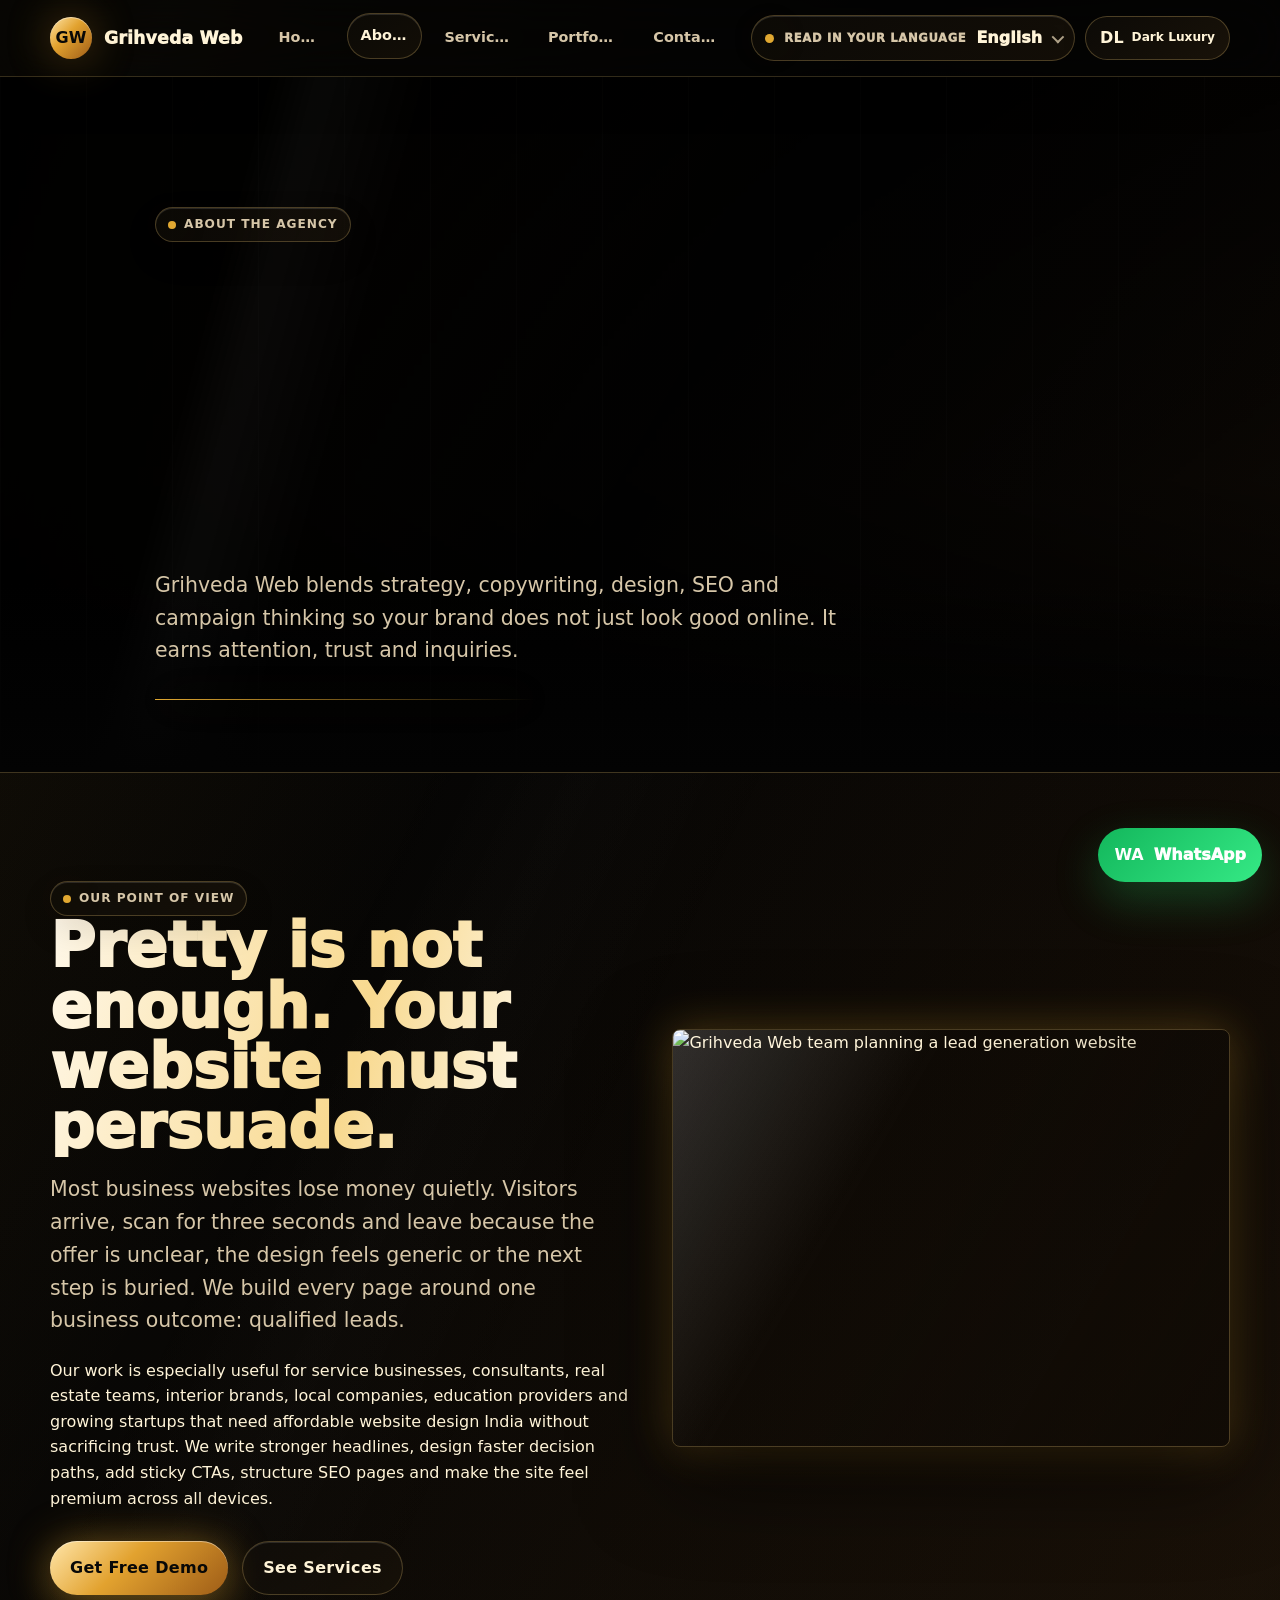
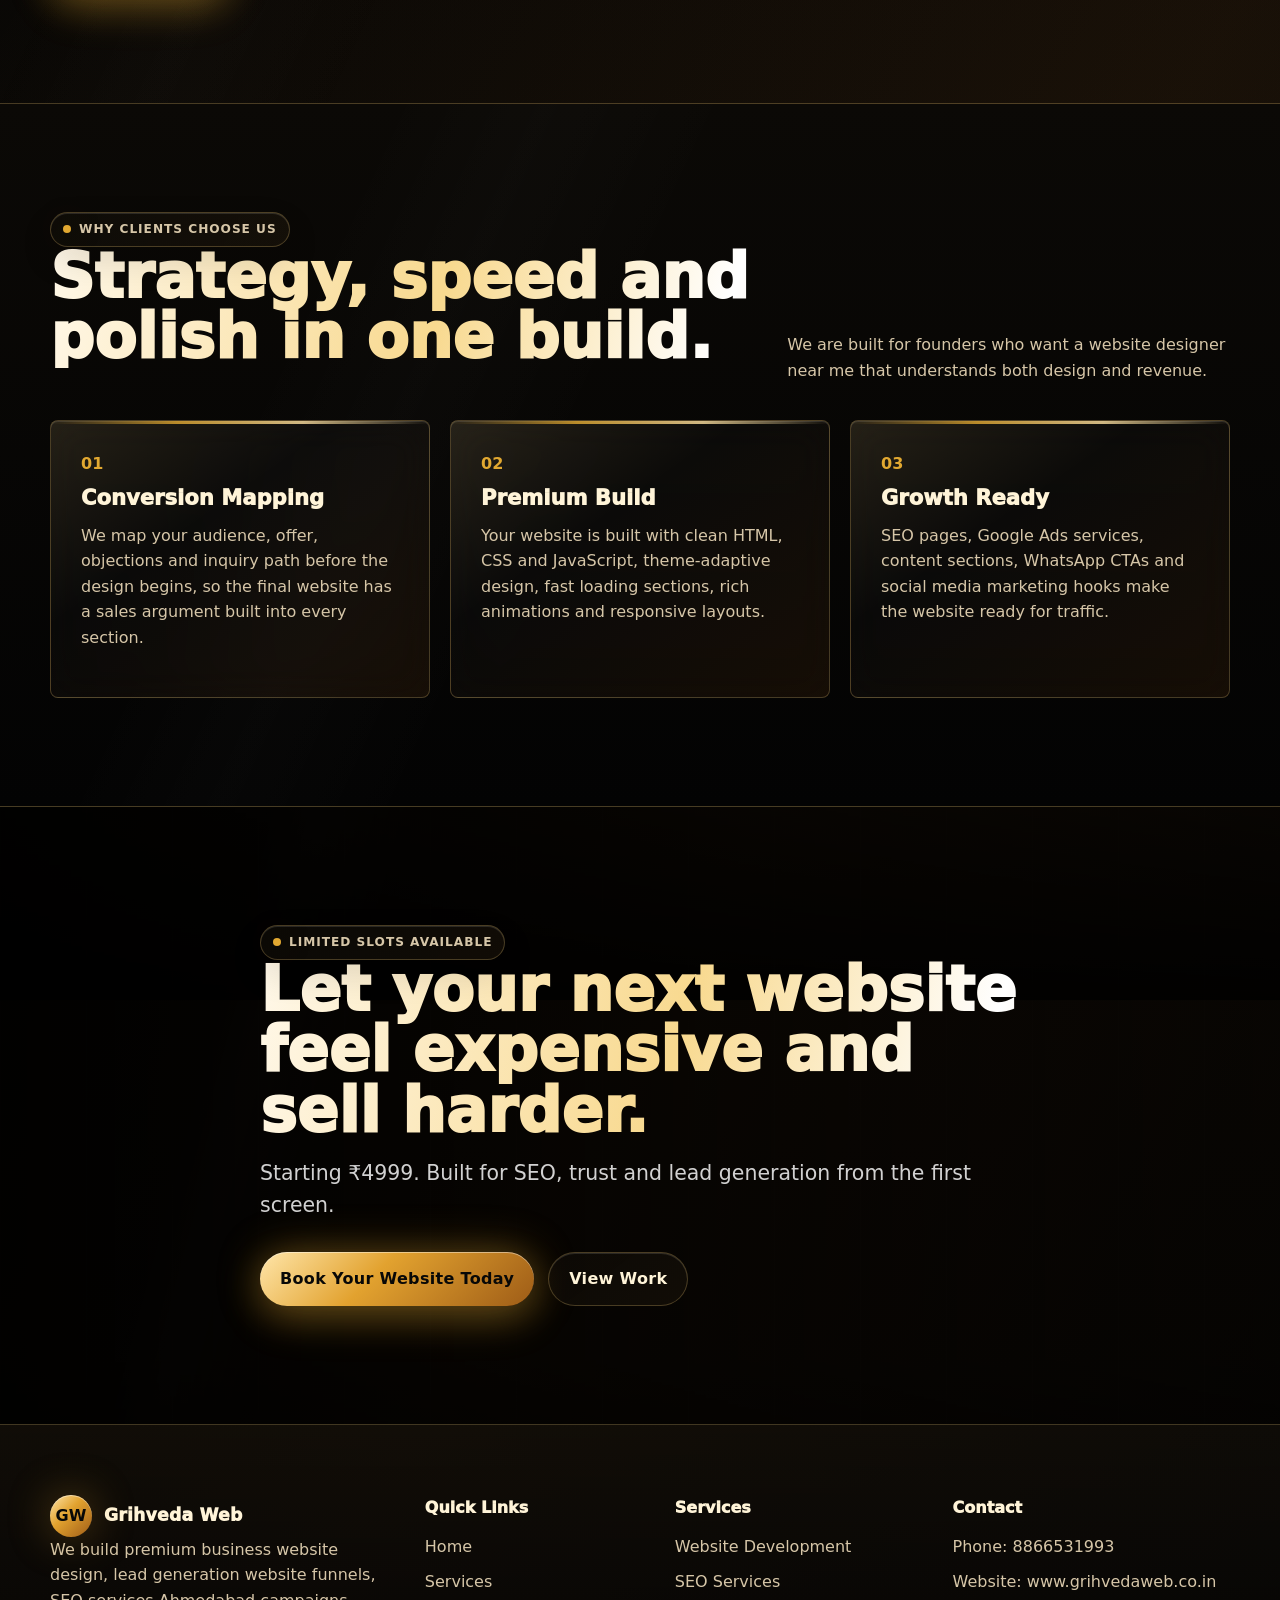
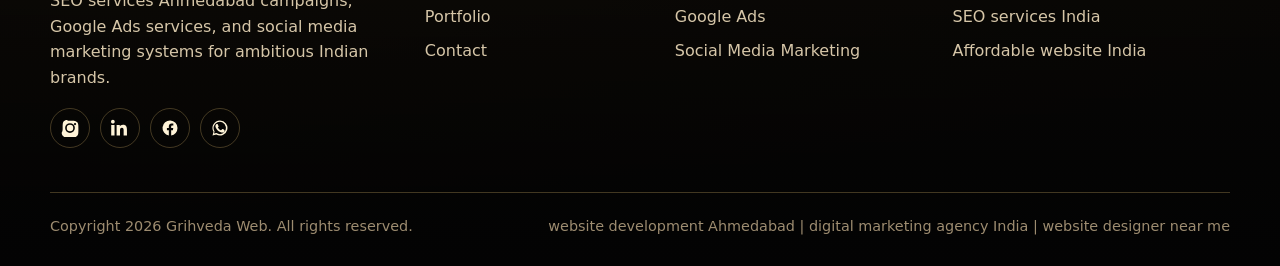
==== about.html @ a711860d "Deploy Grihveda Web static site" ====
<!doctype html>
<html lang="en" class="theme-luxury">
<head>
  <meta charset="utf-8">
  <meta name="viewport" content="width=device-width, initial-scale=1">
  <script>document.documentElement.className=localStorage.getItem("grihveda-theme")||"theme-luxury";</script>
  <title>About Grihveda Web | Digital Marketing Agency India</title>
  <meta name="description" content="Meet Grihveda Web, a premium digital marketing agency India helping brands with website development Ahmedabad, SEO, Google Ads and conversion-first design.">
  <meta name="keywords" content="website development Ahmedabad, digital marketing agency India, affordable website design India, SEO services Ahmedabad, website designer near me, business website design, lead generation website, high converting website, Google Ads services, social media marketing">
  <link rel="canonical" href="https://www.grihvedaweb.co.in/about.html">
  <link rel="stylesheet" href="style.min.css">
  <script type="application/ld+json">{"@context":"https://schema.org","@type":"AboutPage","name":"About Grihveda Web","url":"https://www.grihvedaweb.co.in/about.html","about":{"@type":"Organization","name":"Grihveda Web","telephone":"+918866531993","url":"https://www.grihvedaweb.co.in"}}</script>
</head>
<body>
  <div class="site-loader" aria-hidden="true"><div class="loader-card"><div class="loader-ring"></div><div class="loader-word">Grihveda Web</div></div></div>
  <div id="site-header"></div>
  <main>
    <section class="sub-hero" style="--hero-image:url('https://images.unsplash.com/photo-1556761175-b413da4baf72?auto=format&fit=crop&w=1800&q=74');">
      <div class="container hero-content reveal">
        <span class="eyebrow">About the Agency</span>
        <h1>We turn your website into a premium sales asset.</h1>
        <p class="lead">Grihveda Web blends strategy, copywriting, design, SEO and campaign thinking so your brand does not just look good online. It earns attention, trust and inquiries.</p>
      </div>
    </section>
    <section class="section">
      <div class="container split">
        <div class="reveal">
          <span class="eyebrow">Our Point of View</span>
          <h2>Pretty is not enough. Your website must persuade.</h2>
          <p class="lead">Most business websites lose money quietly. Visitors arrive, scan for three seconds and leave because the offer is unclear, the design feels generic or the next step is buried. We build every page around one business outcome: qualified leads.</p>
          <p>Our work is especially useful for service businesses, consultants, real estate teams, interior brands, local companies, education providers and growing startups that need affordable website design India without sacrificing trust. We write stronger headlines, design faster decision paths, add sticky CTAs, structure SEO pages and make the site feel premium across all devices.</p>
          <div class="hero-actions"><a class="btn" href="contact.html">Get Free Demo</a><a class="btn btn-outline" href="services.html">See Services</a></div>
        </div>
        <div class="media-frame reveal delay-1"><img loading="lazy" src="https://images.unsplash.com/photo-1551434678-e076c223a692?auto=format&fit=crop&w=1100&q=72" alt="Grihveda Web team planning a lead generation website"></div>
      </div>
    </section>
    <section class="section section-alt">
      <div class="container">
        <div class="section-head reveal">
          <div><span class="eyebrow">Why Clients Choose Us</span><h2>Strategy, speed and polish in one build.</h2></div>
          <p>We are built for founders who want a website designer near me that understands both design and revenue.</p>
        </div>
        <div class="grid-3">
          <article class="process-step reveal"><div class="step-number">01</div><h3>Conversion Mapping</h3><p>We map your audience, offer, objections and inquiry path before the design begins, so the final website has a sales argument built into every section.</p></article>
          <article class="process-step reveal delay-1"><div class="step-number">02</div><h3>Premium Build</h3><p>Your website is built with clean HTML, CSS and JavaScript, theme-adaptive design, fast loading sections, rich animations and responsive layouts.</p></article>
          <article class="process-step reveal delay-2"><div class="step-number">03</div><h3>Growth Ready</h3><p>SEO pages, Google Ads services, content sections, WhatsApp CTAs and social media marketing hooks make the website ready for traffic.</p></article>
        </div>
      </div>
    </section>
    <section class="cta-band parallax" style="--cta-image:url('https://images.unsplash.com/photo-1551836022-d5d88e9218df?auto=format&fit=crop&w=1800&q=74');">
      <div class="container cta-panel reveal">
        <span class="eyebrow">Limited Slots Available</span>
        <h2>Let your next website feel expensive and sell harder.</h2>
        <p class="lead">Starting &#8377;4999. Built for SEO, trust and lead generation from the first screen.</p>
        <div class="hero-actions"><a class="btn" href="contact.html">Book Your Website Today</a><a class="btn btn-outline" href="portfolio.html">View Work</a></div>
      </div>
    </section>
  </main>
  <div id="site-footer"></div>
  <script src="script.min.js" defer></script>
</body>
</html>
---- style.min.css ----
:root{--radius:8px;--radius-lg:14px;--ease:cubic-bezier(.16,1,.3,1);--max:1180px;--font:Inter,ui-sans-serif,system-ui,-apple-system,BlinkMacSystemFont,"Segoe UI",Arial,sans-serif;--font-display:Inter,ui-sans-serif,system-ui,-apple-system,BlinkMacSystemFont,"Segoe UI",Arial,sans-serif}html.theme-luxury{--bg:#030303;--bg-soft:#0b0906;--surface:rgba(17,14,9,.78);--surface-2:rgba(34,25,12,.88);--text:#fff4d8;--muted:#d6c6a8;--soft:#9d8c70;--line:rgba(244,205,119,.26);--accent:#e1a831;--accent-2:#ffe1a0;--accent-3:#b76a20;--button-text:#080807;--shadow:0 28px 90px rgba(0,0,0,.64);--glow:0 0 44px rgba(225,168,49,.34);--nav:rgba(4,4,4,.72);--hero-overlay:linear-gradient(90deg,rgba(0,0,0,.94),rgba(0,0,0,.66) 42%,rgba(0,0,0,.18)),linear-gradient(0deg,rgba(0,0,0,.74),rgba(0,0,0,0) 42%,rgba(0,0,0,.42));--page-grade:linear-gradient(120deg,rgba(225,168,49,.08),transparent 28%,rgba(183,106,32,.09) 66%,transparent);--card-grade:linear-gradient(145deg,rgba(255,225,160,.12),rgba(255,255,255,.025) 38%,rgba(183,106,32,.1));--text-gradient:linear-gradient(105deg,#fff8e9 0%,#f8d98f 28%,#ffffff 48%,#c17b25 78%,#ffe5aa 100%);--button-gradient:linear-gradient(135deg,#ffe6aa 0%,#e2a22f 42%,#9e5c17 100%)}html.theme-light{--bg:#f8fbff;--bg-soft:#eaf3ff;--surface:rgba(255,255,255,.78);--surface-2:rgba(232,243,255,.9);--text:#05182a;--muted:#3d5368;--soft:#6d7d8b;--line:rgba(11,85,174,.18);--accent:#0b66d8;--accent-2:#29b6ff;--accent-3:#073f8e;--button-text:#ffffff;--shadow:0 28px 80px rgba(12,67,132,.18);--glow:0 0 42px rgba(41,182,255,.26);--nav:rgba(248,251,255,.76);--hero-overlay:linear-gradient(90deg,rgba(248,251,255,.96),rgba(248,251,255,.78) 44%,rgba(248,251,255,.18)),linear-gradient(0deg,rgba(248,251,255,.8),rgba(248,251,255,0) 45%);--page-grade:linear-gradient(120deg,rgba(11,102,216,.08),transparent 34%,rgba(41,182,255,.1) 68%,transparent);--card-grade:linear-gradient(145deg,rgba(41,182,255,.13),rgba(255,255,255,.55) 42%,rgba(11,102,216,.09));--text-gradient:linear-gradient(105deg,#06192b 0%,#0b66d8 28%,#0b253e 50%,#17a7ec 75%,#06192b 100%);--button-gradient:linear-gradient(135deg,#0b66d8 0%,#1fb7ff 48%,#073f8e 100%)}html.theme-minimal{--bg:#f0f2ef;--bg-soft:#e4e8e4;--surface:rgba(255,255,255,.76);--surface-2:rgba(232,237,232,.92);--text:#111513;--muted:#46544d;--soft:#6b7470;--line:rgba(26,51,40,.16);--accent:#1e7a57;--accent-2:#55d59a;--accent-3:#1b3036;--button-text:#ffffff;--shadow:0 28px 76px rgba(28,45,37,.16);--glow:0 0 40px rgba(85,213,154,.24);--nav:rgba(240,242,239,.78);--hero-overlay:linear-gradient(90deg,rgba(240,242,239,.98),rgba(240,242,239,.78) 44%,rgba(240,242,239,.2)),linear-gradient(0deg,rgba(240,242,239,.78),rgba(240,242,239,0) 45%);--page-grade:linear-gradient(120deg,rgba(30,122,87,.08),transparent 32%,rgba(27,48,54,.08) 66%,transparent);--card-grade:linear-gradient(145deg,rgba(85,213,154,.12),rgba(255,255,255,.5) 42%,rgba(27,48,54,.07));--text-gradient:linear-gradient(105deg,#101513 0%,#1e7a57 28%,#0e1714 50%,#55d59a 76%,#101513 100%);--button-gradient:linear-gradient(135deg,#1b3036 0%,#1e7a57 48%,#55d59a 100%)}*{box-sizing:border-box}html{scroll-behavior:smooth}body{margin:0;background:var(--page-grade),linear-gradient(180deg,var(--bg),var(--bg-soft) 58%,var(--bg));color:var(--text);font-family:var(--font);line-height:1.6;-webkit-font-smoothing:antialiased;text-rendering:optimizeLegibility;transition:background .35s var(--ease),color .35s var(--ease),opacity .28s var(--ease);overflow-x:hidden}body:before{content:"";position:fixed;inset:0;z-index:-2;pointer-events:none;background:linear-gradient(90deg,transparent,rgba(255,255,255,.035) 48%,transparent 52%),repeating-linear-gradient(0deg,rgba(255,255,255,.025) 0 1px,transparent 1px 4px);opacity:.2;mix-blend-mode:soft-light}body:after{content:"";position:fixed;inset:0;z-index:-1;pointer-events:none;background:linear-gradient(115deg,transparent 0 18%,rgba(255,255,255,.08) 22%,transparent 31% 100%);opacity:.32;transform:translateX(-16%);animation:pageSweep 9s ease-in-out infinite alternate}@keyframes pageSweep{from{transform:translateX(-18%) skewX(-4deg)}to{transform:translateX(18%) skewX(-4deg)}}body.leaving{opacity:0}body.locked{overflow:hidden}a{color:inherit;text-decoration:none}img{display:block;max-width:100%}button,input,textarea,select{font:inherit}::selection{background:var(--accent);color:var(--button-text)}.container{width:min(100% - 32px,var(--max));margin-inline:auto}.notranslate{translate:no}#google_translate_element{position:fixed;left:-9999px;top:auto;width:1px;height:1px;overflow:hidden;opacity:0;pointer-events:none}body>.skiptranslate,.goog-te-banner-frame,iframe.goog-te-banner-frame,iframe.skiptranslate,#goog-gt-tt,.goog-te-balloon-frame,.VIpgJd-ZVi9od-ORHb-OEVmcd,.VIpgJd-ZVi9od-xl07Ob-OEVmcd,.VIpgJd-ZVi9od-aZ2wEe-wOHMyf{display:none!important;visibility:hidden!important;height:0!important;opacity:0!important}html,body{top:0!important}.goog-text-highlight,.VIpgJd-yAWNEb-VIpgJd-fmcmS-sn54Q{background:transparent!important;border:0!important;box-shadow:none!important;outline:0!important}.site-loader{position:fixed;inset:0;z-index:9999;display:grid;place-items:center;background:linear-gradient(140deg,var(--bg),var(--bg-soft),var(--bg));transition:opacity .45s var(--ease),visibility .45s var(--ease)}body.is-loaded .site-loader{opacity:0;visibility:hidden;pointer-events:none}.loader-card{display:grid;gap:16px;place-items:center;color:var(--text)}.loader-ring{width:82px;height:82px;border:1px solid var(--line);border-top:2px solid var(--accent);border-right:2px solid var(--accent-2);border-radius:50%;animation:spin 1s linear infinite,pulseGlow 1.8s ease-in-out infinite alternate;box-shadow:var(--glow)}.loader-word{font-weight:950;letter-spacing:.18em;text-transform:uppercase;font-size:.78rem;color:var(--muted)}@keyframes spin{to{transform:rotate(360deg)}}@keyframes pulseGlow{from{box-shadow:0 0 16px rgba(255,255,255,.08),var(--glow)}to{box-shadow:0 0 48px rgba(255,255,255,.16),var(--glow)}}.scroll-progress{position:fixed;left:0;top:0;z-index:300;width:100%;height:3px;transform:scaleX(0);transform-origin:left;background:linear-gradient(90deg,var(--accent-3),var(--accent),var(--accent-2));box-shadow:var(--glow)}.ambient-cursor{position:fixed;left:0;top:0;z-index:0;width:520px;height:280px;pointer-events:none;transform:translate3d(-50%,-50%,0);background:linear-gradient(105deg,transparent 0 18%,rgba(255,255,255,.14) 42%,transparent 72% 100%);opacity:.24;mix-blend-mode:soft-light;transition:opacity .3s var(--ease)}.site-header{position:sticky;top:0;z-index:90;background:var(--nav);border-bottom:1px solid color-mix(in srgb,var(--line) 74%,transparent);backdrop-filter:blur(24px) saturate(1.25);box-shadow:0 16px 44px rgba(0,0,0,.16)}.nav-wrap{height:76px;display:flex;align-items:center;justify-content:space-between;gap:22px}.brand{display:flex;align-items:center;gap:12px;min-width:max-content}.brand-mark{position:relative;overflow:hidden;display:grid;place-items:center;width:42px;height:42px;border-radius:50%;background:var(--button-gradient);color:var(--button-text);font-weight:900;box-shadow:var(--glow),inset 0 1px 0 rgba(255,255,255,.45);animation:markBreath 3.6s ease-in-out infinite}.brand-mark:after{content:"";position:absolute;inset:-20%;background:linear-gradient(115deg,transparent 0 38%,rgba(255,255,255,.45) 50%,transparent 62% 100%);transform:translateX(-100%);animation:brandSheen 4.8s var(--ease) infinite}@keyframes markBreath{0%,100%{filter:saturate(1)}50%{filter:saturate(1.24) brightness(1.06)}}@keyframes brandSheen{0%,58%{transform:translateX(-100%)}78%,100%{transform:translateX(100%)}}.brand-text{display:grid;line-height:1.1;font-weight:950;letter-spacing:.01em;font-size:1.08rem;white-space:nowrap}.brand-text small{font-size:.68rem;color:var(--muted);font-weight:700;margin-top:4px}.nav-links{display:flex;align-items:center;gap:8px;min-width:0}.nav-links a,.mobile-nav a{position:relative;padding:10px 13px;border:1px solid transparent;border-radius:999px;color:var(--muted);font-size:.9rem;font-weight:900;white-space:nowrap;max-width:150px;overflow:hidden;text-overflow:ellipsis;transition:color .25s var(--ease),background .25s var(--ease),border-color .25s var(--ease),transform .25s var(--ease)}.nav-links a:after,.mobile-nav a:after{content:"";position:absolute;left:12px;right:12px;bottom:6px;height:2px;transform:scaleX(0);transform-origin:left;background:linear-gradient(90deg,var(--accent),var(--accent-2));transition:transform .25s var(--ease)}.nav-links a:hover,.nav-links a.active,.mobile-nav a:hover,.mobile-nav a.active{color:var(--text)}.nav-links a:hover,.nav-links a.active{background:linear-gradient(145deg,color-mix(in srgb,var(--surface) 82%,transparent),color-mix(in srgb,var(--surface-2) 58%,transparent));border-color:var(--line);transform:translateY(-2px);box-shadow:inset 0 1px 0 rgba(255,255,255,.12)}.nav-links a:after{display:none}.nav-links a:hover:after,.nav-links a.active:after,.mobile-nav a:hover:after,.mobile-nav a.active:after{transform:scaleX(1)}.nav-actions{display:flex;align-items:center;gap:10px}.language-control{min-height:44px;display:inline-block;padding:0;border:1px solid var(--line);border-radius:999px;background:linear-gradient(145deg,color-mix(in srgb,var(--surface) 88%,transparent),color-mix(in srgb,var(--surface-2) 62%,transparent));color:var(--muted);box-shadow:inset 0 1px 0 rgba(255,255,255,.12);backdrop-filter:blur(16px);position:relative;transition:border-color .25s var(--ease),box-shadow .25s var(--ease),transform .25s var(--ease)}.language-trigger{width:100%;min-height:44px;display:flex;align-items:center;gap:10px;padding:7px 13px;border:0;color:inherit;background:transparent;cursor:pointer}.language-trigger:before{content:"";width:9px;height:9px;border-radius:50%;background:var(--accent);box-shadow:var(--glow);flex:0 0 9px}.language-trigger span{font-size:.72rem;font-weight:950;letter-spacing:.06em;text-transform:uppercase;white-space:nowrap}.language-trigger b{color:var(--text);font-weight:950;white-space:nowrap}.language-trigger:after{content:"";width:7px;height:7px;border-right:2px solid currentColor;border-bottom:2px solid currentColor;transform:rotate(45deg) translateY(-2px);opacity:.8}.language-menu{position:absolute;right:0;top:calc(100%+10px);z-index:260;width:245px;max-height:min(420px,72vh);overflow:auto;padding:8px;border:1px solid var(--line);border-radius:var(--radius);background:linear-gradient(145deg,#090806,#1d1509);color:#fff4d8;box-shadow:0 30px 80px rgba(0,0,0,.5),var(--glow);opacity:0;visibility:hidden;transform:translateY(10px) scale(.96);transform-origin:top right;transition:opacity .22s var(--ease),visibility .22s var(--ease),transform .22s var(--ease)}.language-control.open .language-menu{opacity:1;visibility:visible;transform:translateY(0) scale(1)}.language-menu button{width:100%;display:flex;align-items:center;justify-content:space-between;gap:12px;min-height:44px;padding:9px 11px;border:0;border-radius:7px;color:#fff4d8;background:transparent;cursor:pointer;text-align:left;transition:background .2s var(--ease),color .2s var(--ease),transform .2s var(--ease)}.language-menu button span{font-weight:950;font-size:1rem;color:#fff4d8}.language-menu button small{color:#d6b36e;font-weight:800;font-size:.75rem}.language-menu button:hover,.language-menu button.active{background:linear-gradient(135deg,#e1a831,#9e5c17);color:#090806;transform:translateX(2px)}.language-menu button:hover span,.language-menu button.active span,.language-menu button:hover small,.language-menu button.active small{color:#090806}.language-control:hover{transform:translateY(-2px);border-color:var(--accent);box-shadow:var(--glow)}.mobile-language{margin-top:10px;justify-content:space-between}.theme-toggle,.menu-toggle,.filter-btn,.btn{position:relative;overflow:hidden;border:0;cursor:pointer;user-select:none;transform:translateZ(0)}.site-header,.hero-content,.cinema-marquee,.portfolio-overlay,.gallery-copy,.btn,.language-control,.theme-toggle{-webkit-user-select:none;user-select:none}.theme-toggle,.menu-toggle{min-width:44px;height:44px;display:inline-grid;place-items:center;border-radius:999px;color:var(--text);background:linear-gradient(145deg,color-mix(in srgb,var(--surface) 92%,transparent),color-mix(in srgb,var(--surface-2) 82%,transparent));border:1px solid var(--line);transition:transform .25s var(--ease),box-shadow .25s var(--ease),background .25s var(--ease)}.theme-toggle{padding:0 14px;grid-template-columns:auto auto;gap:8px}.theme-toggle span{font-size:.76rem;font-weight:900;white-space:nowrap}.theme-toggle:hover,.menu-toggle:hover{transform:translateY(-2px);box-shadow:var(--glow)}.menu-toggle{display:none}.menu-toggle i,.menu-toggle i:before,.menu-toggle i:after{display:block;width:18px;height:2px;background:currentColor;border-radius:99px;content:""}.menu-toggle i:before{transform:translateY(-6px)}.menu-toggle i:after{transform:translateY(4px)}.mobile-nav{display:none;border-top:1px solid var(--line);background:var(--surface);padding:10px 16px 18px}.mobile-nav.open{display:grid}.btn{display:inline-flex;align-items:center;justify-content:center;gap:9px;min-height:48px;padding:13px 20px;border-radius:999px;background:var(--button-gradient);color:var(--button-text);font-weight:900;letter-spacing:.02em;box-shadow:0 14px 42px color-mix(in srgb,var(--accent) 24%,transparent),inset 0 1px 0 rgba(255,255,255,.44),var(--glow);transition:transform .28s var(--ease),box-shadow .28s var(--ease),filter .28s var(--ease)}.btn:before{content:"";position:absolute;inset:-2px;background:linear-gradient(110deg,transparent 0 30%,rgba(255,255,255,.45) 45%,transparent 58% 100%);transform:translateX(-120%);transition:transform .75s var(--ease)}.btn:hover:before{transform:translateX(120%)}.btn:hover{transform:translateY(-5px) scale(1.025);filter:saturate(1.14);box-shadow:0 24px 70px rgba(0,0,0,.25),var(--glow)}.btn-outline{background:linear-gradient(145deg,color-mix(in srgb,var(--surface) 72%,transparent),color-mix(in srgb,var(--surface-2) 48%,transparent));color:var(--text);border:1px solid var(--line);box-shadow:inset 0 1px 0 rgba(255,255,255,.12)}.btn-small{min-height:42px;padding:10px 16px;font-size:.9rem}.ripple{position:absolute;width:12px;height:12px;border-radius:50%;background:rgba(255,255,255,.5);transform:translate(-50%,-50%) scale(1);animation:ripple .62s ease-out forwards;pointer-events:none}@keyframes ripple{to{transform:translate(-50%,-50%) scale(24);opacity:0}}.hero{position:relative;min-height:92vh;display:flex;align-items:center;overflow:hidden;isolation:isolate;padding:118px 0 90px;background-image:var(--hero-overlay),var(--hero-image);background-position:center;background-size:cover;border-bottom:1px solid var(--line)}.sub-hero{position:relative;min-height:58vh;display:flex;align-items:end;padding:130px 0 72px;background-image:var(--hero-overlay),var(--hero-image);background-position:center;background-size:cover;border-bottom:1px solid var(--line);overflow:hidden;isolation:isolate}.hero:before,.sub-hero:before,.cta-band:before{content:"";position:absolute;inset:0;z-index:-1;pointer-events:none;background:linear-gradient(105deg,transparent 0 18%,rgba(255,255,255,.13) 22%,transparent 30% 100%),repeating-linear-gradient(90deg,rgba(255,255,255,.05) 0 1px,transparent 1px 86px);opacity:.24;animation:cinemaDrift 14s linear infinite}.hero:after,.sub-hero:after{content:"";position:absolute;left:0;right:0;bottom:-1px;height:190px;pointer-events:none;background:linear-gradient(0deg,var(--bg),transparent)}@keyframes cinemaDrift{from{transform:translateX(-8%)}to{transform:translateX(8%)}}.hero-content{max-width:970px;position:relative;z-index:2}.hero-content:after{content:"";display:block;width:min(380px,50vw);height:1px;margin-top:32px;background:linear-gradient(90deg,var(--accent),transparent);box-shadow:var(--glow)}.eyebrow{display:inline-flex;align-items:center;gap:8px;padding:7px 12px;border:1px solid var(--line);border-radius:999px;background:linear-gradient(120deg,color-mix(in srgb,var(--surface) 82%,transparent),color-mix(in srgb,var(--surface-2) 52%,transparent));color:var(--muted);font-weight:900;font-size:.76rem;text-transform:uppercase;letter-spacing:.08em;backdrop-filter:blur(16px);box-shadow:inset 0 1px 0 rgba(255,255,255,.12),0 14px 34px rgba(0,0,0,.12)}.eyebrow:before{content:"";width:8px;height:8px;border-radius:50%;background:var(--accent);box-shadow:var(--glow)}h1,h2,h3,p{margin-top:0}h1{margin:20px 0 18px;max-width:1080px;font-family:var(--font-display);font-size:clamp(3.2rem,8.2vw,7.7rem);line-height:.88;letter-spacing:0;font-weight:950;background:var(--text-gradient);background-size:220% 100%;-webkit-background-clip:text;background-clip:text;color:transparent;filter:drop-shadow(0 18px 38px rgba(0,0,0,.24));animation:titleSheen 7s ease-in-out infinite alternate}.sub-hero h1{font-size:clamp(2.75rem,6.4vw,6.1rem)}h2{font-family:var(--font-display);font-size:clamp(2.25rem,4.8vw,4.85rem);line-height:.98;letter-spacing:0;margin-bottom:16px;font-weight:950;background:var(--text-gradient);background-size:200% 100%;-webkit-background-clip:text;background-clip:text;color:transparent}h3{font-size:1.32rem;line-height:1.16;margin-bottom:12px;font-weight:950}@keyframes titleSheen{from{background-position:0 50%}to{background-position:100% 50%}}.split-word{display:inline-block;opacity:0;transform:translateY(.68em) rotateX(42deg) scale(.96);transform-origin:left bottom;animation:wordRise .8s var(--ease) forwards}@keyframes wordRise{to{opacity:1;transform:translateY(0) rotateX(0) scale(1)}}.lead{max-width:720px;color:var(--muted);font-size:clamp(1.05rem,2vw,1.28rem);text-shadow:0 1px 0 rgba(0,0,0,.16)}.hero-actions{display:flex;flex-wrap:wrap;gap:14px;margin-top:30px}.hero-badges{display:flex;flex-wrap:wrap;gap:10px;margin-top:30px}.badge,.price-pill,.urgency-pill{display:inline-flex;align-items:center;min-height:38px;padding:8px 12px;border-radius:999px;border:1px solid var(--line);color:var(--muted);background:linear-gradient(145deg,color-mix(in srgb,var(--surface) 82%,transparent),color-mix(in srgb,var(--surface-2) 60%,transparent));font-weight:900;font-size:.88rem;backdrop-filter:blur(18px);box-shadow:inset 0 1px 0 rgba(255,255,255,.12);transition:transform .25s var(--ease),border-color .25s var(--ease),box-shadow .25s var(--ease)}.badge:hover,.price-pill:hover,.urgency-pill:hover{transform:translateY(-3px);border-color:var(--accent);box-shadow:var(--glow)}.price-pill{color:var(--text)}.urgency-pill{color:var(--accent)}.section{position:relative;padding:108px 0;border-bottom:1px solid var(--line);overflow:hidden}.section:before{content:"";position:absolute;inset:0;pointer-events:none;background:linear-gradient(115deg,transparent 0 24%,rgba(255,255,255,.045) 34%,transparent 46% 100%);opacity:.35}.section>.container{position:relative;z-index:1}.section.compact{padding:64px 0}.section-alt{background:linear-gradient(180deg,var(--bg-soft),var(--bg))}.section-head{display:flex;align-items:end;justify-content:space-between;gap:28px;margin-bottom:36px}.section-head p{max-width:610px;color:var(--muted);margin-bottom:0}.trust-strip{margin-top:-1px;padding:26px 0;background:linear-gradient(90deg,color-mix(in srgb,var(--surface) 88%,transparent),color-mix(in srgb,var(--surface-2) 82%,transparent));border-bottom:1px solid var(--line)}.trust-grid{display:grid;grid-template-columns:repeat(3,1fr);gap:16px}.trust-item{min-height:112px;display:grid;align-content:center;padding:24px;border:1px solid var(--line);border-radius:var(--radius);background:var(--card-grade);position:relative;overflow:hidden;backdrop-filter:blur(18px);transition:transform .35s var(--ease),box-shadow .35s var(--ease),border-color .35s var(--ease),filter .35s var(--ease)}.trust-item:after,.service-card:after,.testimonial:after,.process-step:after,.pricing-card:after,.faq-item:after,.contact-card:after{content:"";position:absolute;inset:0;pointer-events:none;background:linear-gradient(120deg,transparent 0 30%,rgba(255,255,255,.16) 46%,transparent 58% 100%);transform:translateX(-120%);transition:transform .75s var(--ease)}.trust-item:hover:after,.service-card:hover:after,.testimonial:hover:after,.process-step:hover:after,.pricing-card:hover:after,.faq-item:hover:after,.contact-card:hover:after{transform:translateX(120%)}.trust-item:hover{transform:translateY(-8px) scale(1.015);box-shadow:var(--shadow),var(--glow);border-color:var(--accent);filter:saturate(1.08)}.trust-item strong{font-size:clamp(1.7rem,3vw,2.55rem);line-height:1.05}.trust-item span{color:var(--muted);font-weight:800}.cinema-marquee{position:relative;overflow:hidden;border-bottom:1px solid var(--line);background:linear-gradient(90deg,var(--bg),var(--bg-soft),var(--bg))}.cinema-marquee:before,.cinema-marquee:after{content:"";position:absolute;top:0;bottom:0;z-index:1;width:16vw;pointer-events:none}.cinema-marquee:before{left:0;background:linear-gradient(90deg,var(--bg),transparent)}.cinema-marquee:after{right:0;background:linear-gradient(270deg,var(--bg),transparent)}.marquee-track{display:flex;width:max-content;gap:18px;padding:18px 0;animation:marqueeMove 32s linear infinite}.marquee-track span{display:inline-flex;align-items:center;min-height:44px;padding:10px 18px;border:1px solid var(--line);border-radius:999px;color:var(--text);background:var(--card-grade);font-weight:950;text-transform:uppercase;letter-spacing:.08em;font-size:.78rem;box-shadow:inset 0 1px 0 rgba(255,255,255,.12),var(--glow);white-space:nowrap}@keyframes marqueeMove{from{transform:translateX(0)}to{transform:translateX(-50%)}}.grid-3{display:grid;grid-template-columns:repeat(3,1fr);gap:20px}.grid-2{display:grid;grid-template-columns:repeat(2,1fr);gap:24px}.card,.service-card,.testimonial,.process-step,.pricing-card,.faq-item,.contact-card{position:relative;overflow:hidden;border:1px solid var(--line);border-radius:var(--radius);background:var(--card-grade);box-shadow:inset 0 1px 0 rgba(255,255,255,.11),0 0 0 rgba(0,0,0,0);backdrop-filter:blur(18px) saturate(1.12);transform-style:preserve-3d;transition:transform .38s var(--ease),box-shadow .38s var(--ease),border-color .38s var(--ease),background .38s var(--ease),filter .38s var(--ease)}.card:hover,.service-card:hover,.testimonial:hover,.process-step:hover,.pricing-card:hover,.faq-item:hover,.contact-card:hover{transform:translateY(-12px) rotateX(var(--tilt-y,0deg)) rotateY(var(--tilt-x,0deg));border-color:var(--accent);box-shadow:var(--shadow),var(--glow);filter:saturate(1.08)}.service-card{padding:32px;min-height:310px}.service-card:before,.pricing-card:before,.process-step:before,.testimonial:before,.contact-card:before{content:"";position:absolute;left:0;right:0;top:0;height:3px;background:linear-gradient(90deg,transparent,var(--accent),var(--accent-2),transparent);opacity:.8}.service-icon{width:58px;height:58px;display:grid;place-items:center;margin-bottom:18px;border-radius:50%;background:var(--button-gradient);color:var(--button-text);font-weight:900;box-shadow:var(--glow),inset 0 1px 0 rgba(255,255,255,.35)}.service-card p,.card p,.testimonial p,.process-step p,.pricing-card p,.faq-item p,.contact-card p{color:var(--muted)}.link-arrow{display:inline-flex;align-items:center;gap:8px;margin-top:8px;color:var(--accent);font-weight:900}.link-arrow:after{content:"->";transition:transform .25s var(--ease)}.link-arrow:hover:after{transform:translateX(4px)}.portfolio-preview,.gallery-grid{display:grid;grid-template-columns:repeat(12,1fr);gap:18px}.portfolio-card{position:relative;min-height:390px;grid-column:span 4;overflow:hidden;border-radius:var(--radius);border:1px solid var(--line);background:var(--surface);box-shadow:var(--shadow);transform-style:preserve-3d;transition:transform .38s var(--ease),box-shadow .38s var(--ease),border-color .38s var(--ease)}.portfolio-card:hover{transform:translateY(-10px) scale(1.01);border-color:var(--accent);box-shadow:var(--shadow),var(--glow)}.portfolio-card.wide{grid-column:span 8}.portfolio-card img{width:100%;height:100%;object-fit:cover;transition:transform .5s var(--ease),filter .5s var(--ease)}.portfolio-card:hover img{transform:scale(1.11);filter:saturate(1.18) contrast(1.08)}.portfolio-overlay{position:absolute;inset:auto 0 0;padding:30px;background:linear-gradient(0deg,rgba(0,0,0,.9),rgba(0,0,0,.38) 58%,transparent);color:#fff}.portfolio-overlay span{font-size:.78rem;font-weight:900;text-transform:uppercase;color:#f4d37c}.portfolio-overlay h3{margin:7px 0 0}.testimonial{padding:30px;min-height:280px}.quote-mark{font-size:4.4rem;line-height:.75;color:var(--accent);filter:drop-shadow(var(--glow))}.testimonial strong{display:block;margin-top:18px}.testimonial span{color:var(--soft);font-weight:800;font-size:.9rem}.cta-band{position:relative;overflow:hidden;padding:118px 0;background-image:linear-gradient(90deg,rgba(0,0,0,.88),rgba(0,0,0,.42)),linear-gradient(0deg,rgba(0,0,0,.78),transparent 42%),var(--cta-image);background-size:cover;background-position:center;color:#fff}.cta-band .lead{color:rgba(255,255,255,.82)}.cta-panel{max-width:760px}.stats-row{display:grid;grid-template-columns:repeat(4,1fr);gap:16px;margin-top:34px}.stat{padding:24px;border:1px solid rgba(255,255,255,.2);border-radius:var(--radius);background:rgba(255,255,255,.08);backdrop-filter:blur(12px);transition:transform .28s var(--ease),background .28s var(--ease),border-color .28s var(--ease)}.stat:hover{transform:translateY(-7px);background:rgba(255,255,255,.14);border-color:rgba(255,255,255,.36)}.stat strong{font-size:2.35rem;display:block}.stat span{color:rgba(255,255,255,.76);font-weight:800}.process-step{padding:30px}.step-number{color:var(--accent);font-weight:900;margin-bottom:10px}.pricing-card{padding:34px;display:grid;gap:12px}.price{font-size:2.7rem;line-height:1;font-weight:950}.price small{font-size:1rem;color:var(--muted)}.feature-list{display:grid;gap:10px;margin:10px 0 0;padding:0;list-style:none;color:var(--muted)}.feature-list li{display:flex;gap:10px}.feature-list li:before{content:"";width:8px;height:8px;flex:0 0 8px;margin-top:9px;border-radius:50%;background:var(--accent)}.split{display:grid;grid-template-columns:1.02fr .98fr;gap:42px;align-items:center}.media-frame{position:relative;overflow:hidden;border-radius:var(--radius);border:1px solid var(--line);box-shadow:var(--shadow),var(--glow);isolation:isolate}.media-frame:after{content:"";position:absolute;inset:0;background:linear-gradient(120deg,rgba(255,255,255,.16),transparent 34%,rgba(0,0,0,.25));pointer-events:none}.media-frame img{width:100%;aspect-ratio:4/3;object-fit:cover}.section-visual,.article-visual{margin:0 0 30px}.article-visual{margin-top:28px}.contact-photo{width:100%;aspect-ratio:4/3;object-fit:cover;border-radius:var(--radius);border:1px solid var(--line);margin:20px 0}.filters{display:flex;flex-wrap:wrap;gap:10px;margin-bottom:28px}.filter-btn{min-height:42px;padding:9px 16px;border-radius:999px;border:1px solid var(--line);color:var(--muted);background:linear-gradient(145deg,color-mix(in srgb,var(--surface) 85%,transparent),color-mix(in srgb,var(--surface-2) 62%,transparent));font-weight:900;transition:transform .22s var(--ease),background .22s var(--ease),color .22s var(--ease),border-color .22s var(--ease)}.filter-btn:hover,.filter-btn.active{color:var(--button-text);background:var(--button-gradient);border-color:transparent;transform:translateY(-4px);box-shadow:var(--glow)}.masonry{column-count:3;column-gap:18px}.gallery-item{position:relative;display:block;width:100%;margin:0 0 18px;break-inside:avoid;overflow:hidden;border:1px solid var(--line);border-radius:var(--radius);background:var(--surface);cursor:pointer;box-shadow:0 14px 40px rgba(0,0,0,.14);transition:transform .34s var(--ease),opacity .34s var(--ease),box-shadow .34s var(--ease),border-color .34s var(--ease)}.gallery-item.is-hidden{display:none}.gallery-item:hover{transform:translateY(-10px) scale(1.01);box-shadow:var(--shadow),var(--glow);border-color:var(--accent)}.gallery-item img{width:100%;object-fit:cover;transition:transform .55s var(--ease),filter .55s var(--ease)}.gallery-item:hover img{transform:scale(1.12);filter:saturate(1.18) contrast(1.08)}.gallery-copy{position:absolute;inset:auto 0 0;padding:22px;color:#fff;background:linear-gradient(0deg,rgba(0,0,0,.82),rgba(0,0,0,.05));transform:translateY(10px);opacity:.92;transition:transform .28s var(--ease),opacity .28s var(--ease)}.gallery-item:hover .gallery-copy{transform:translateY(0);opacity:1}.gallery-copy span{font-size:.74rem;color:#f4d37c;font-weight:900;text-transform:uppercase}.gallery-copy h3{margin:6px 0 0;color:#fff}.lightbox{position:fixed;inset:0;z-index:200;display:grid;place-items:center;padding:28px;background:rgba(0,0,0,.82);opacity:0;visibility:hidden;transition:opacity .28s var(--ease),visibility .28s var(--ease)}.lightbox.open{opacity:1;visibility:visible}.lightbox-content{width:min(940px,100%);background:var(--surface);border-radius:var(--radius);overflow:hidden;border:1px solid var(--line);box-shadow:var(--shadow)}.lightbox img{width:100%;max-height:72vh;object-fit:cover}.lightbox-caption{display:flex;justify-content:space-between;gap:16px;align-items:center;padding:16px 18px;color:var(--text)}.lightbox-close{border:1px solid var(--line);color:var(--text);background:var(--bg);border-radius:999px;min-width:40px;height:40px;cursor:pointer}.contact-layout{display:grid;grid-template-columns:.85fr 1.15fr;gap:28px}.contact-card{padding:26px}.contact-list{display:grid;gap:14px;margin-top:18px}.contact-list a{color:var(--accent);font-weight:900}.form-grid{display:grid;grid-template-columns:1fr 1fr;gap:14px}.form-field{display:grid;gap:7px;margin-bottom:14px}.form-field label{font-weight:900;color:var(--text)}.form-field input,.form-field textarea,.form-field select{width:100%;border:1px solid var(--line);border-radius:var(--radius);background:color-mix(in srgb,var(--bg) 72%,var(--surface));color:var(--text);padding:13px 14px;outline:none;transition:border-color .2s var(--ease),box-shadow .2s var(--ease)}.form-field input:focus,.form-field textarea:focus,.form-field select:focus{border-color:var(--accent);box-shadow:var(--glow)}.form-field textarea{min-height:148px;resize:vertical}.faq-list{display:grid;gap:14px}.faq-item{padding:22px}.faq-item h3{margin-bottom:8px}.article{max-width:900px}.article h2{font-size:clamp(1.8rem,3vw,2.7rem);margin-top:44px}.article h3{margin-top:28px}.article p,.article li{color:var(--muted)}.article ul{padding-left:20px}.keyword-strip{display:flex;flex-wrap:wrap;gap:10px;margin:28px 0 0}.keyword-strip span{padding:8px 11px;border:1px solid var(--line);border-radius:999px;color:var(--muted);background:var(--surface);font-weight:800;font-size:.88rem}.whatsapp-float{position:fixed;right:18px;bottom:18px;z-index:120;display:inline-flex;align-items:center;gap:10px;min-height:54px;padding:13px 16px;border-radius:999px;background:linear-gradient(135deg,#13b75c,#35e985);color:#fff;font-weight:950;box-shadow:0 18px 45px rgba(35,197,98,.28);transition:transform .25s var(--ease),box-shadow .25s var(--ease),filter .25s var(--ease);animation:whatsappPulse 2.8s ease-in-out infinite}.whatsapp-float:hover{transform:translateY(-5px) scale(1.04);box-shadow:0 22px 56px rgba(35,197,98,.42);filter:saturate(1.16)}@keyframes whatsappPulse{0%,100%{box-shadow:0 18px 45px rgba(35,197,98,.28)}50%{box-shadow:0 18px 55px rgba(35,197,98,.48)}}.site-footer{padding:70px 0 28px;background:linear-gradient(180deg,color-mix(in srgb,var(--surface) 88%,transparent),var(--bg));border-top:1px solid var(--line)}.footer-grid{display:grid;grid-template-columns:1.25fr .8fr .9fr 1fr;gap:28px}.footer-brand p,.footer-list a,.footer-list span{color:var(--muted)}.footer-list{display:grid;gap:9px}.footer-list a{transition:color .2s var(--ease),transform .2s var(--ease)}.footer-list a:hover{color:var(--accent);transform:translateX(3px)}.footer-title{font-weight:950;margin-bottom:14px}.social-row{display:flex;gap:10px;margin-top:18px}.social-icon{width:40px;height:40px;display:grid;place-items:center;border-radius:50%;border:1px solid var(--line);color:var(--text);transition:transform .2s var(--ease),background .2s var(--ease),color .2s var(--ease)}.social-icon svg{width:18px;height:18px;fill:currentColor}.social-icon:hover{transform:translateY(-3px);background:var(--accent);color:var(--button-text)}.footer-bottom{display:flex;justify-content:space-between;gap:16px;margin-top:44px;padding-top:22px;border-top:1px solid var(--line);color:var(--soft);font-size:.9rem}.reveal{opacity:0;transform:translateY(48px) scale(.96);filter:blur(10px);transition:opacity .9s var(--ease),transform .9s var(--ease),filter .9s var(--ease)}.reveal.in-view{opacity:1;transform:translateY(0) scale(1);filter:blur(0)}.delay-1{transition-delay:.08s}.delay-2{transition-delay:.16s}.delay-3{transition-delay:.24s}.toast{position:fixed;left:50%;bottom:26px;z-index:250;transform:translate(-50%,20px);opacity:0;padding:13px 16px;border-radius:999px;background:var(--surface);color:var(--text);border:1px solid var(--line);box-shadow:var(--shadow);transition:opacity .25s var(--ease),transform .25s var(--ease)}.toast.show{opacity:1;transform:translate(-50%,0)}@media (max-width:980px){.nav-links{display:none}.menu-toggle{display:grid}.hero,.sub-hero{min-height:auto;padding:104px 0 70px}.grid-3,.trust-grid,.stats-row{grid-template-columns:1fr 1fr}.split,.contact-layout{grid-template-columns:1fr}.portfolio-card,.portfolio-card.wide{grid-column:span 6}.footer-grid{grid-template-columns:1fr 1fr}.masonry{column-count:2}}@media (max-width:680px){.container{width:min(100% - 24px,var(--max))}.nav-wrap{height:68px}.brand-text small{display:none}.nav-actions .btn-small{display:none}.theme-toggle span{display:none}.nav-actions>.language-control .language-trigger span{display:none}.nav-actions>.language-control .language-trigger{padding:7px 10px}.nav-actions>.language-control .language-trigger b{max-width:72px;overflow:hidden;text-overflow:ellipsis}.language-menu{right:-54px;width:230px}h1{font-size:clamp(2.75rem,15vw,4.35rem)}.section{padding:66px 0}.section-head{display:grid;gap:12px}.grid-3,.grid-2,.trust-grid,.stats-row,.form-grid{grid-template-columns:1fr}.portfolio-preview{grid-template-columns:1fr}.portfolio-card,.portfolio-card.wide{grid-column:auto;min-height:260px}.masonry{column-count:1}.footer-grid{grid-template-columns:1fr}.footer-bottom{display:grid}.whatsapp-float span{display:none}.ambient-cursor{display:none}}
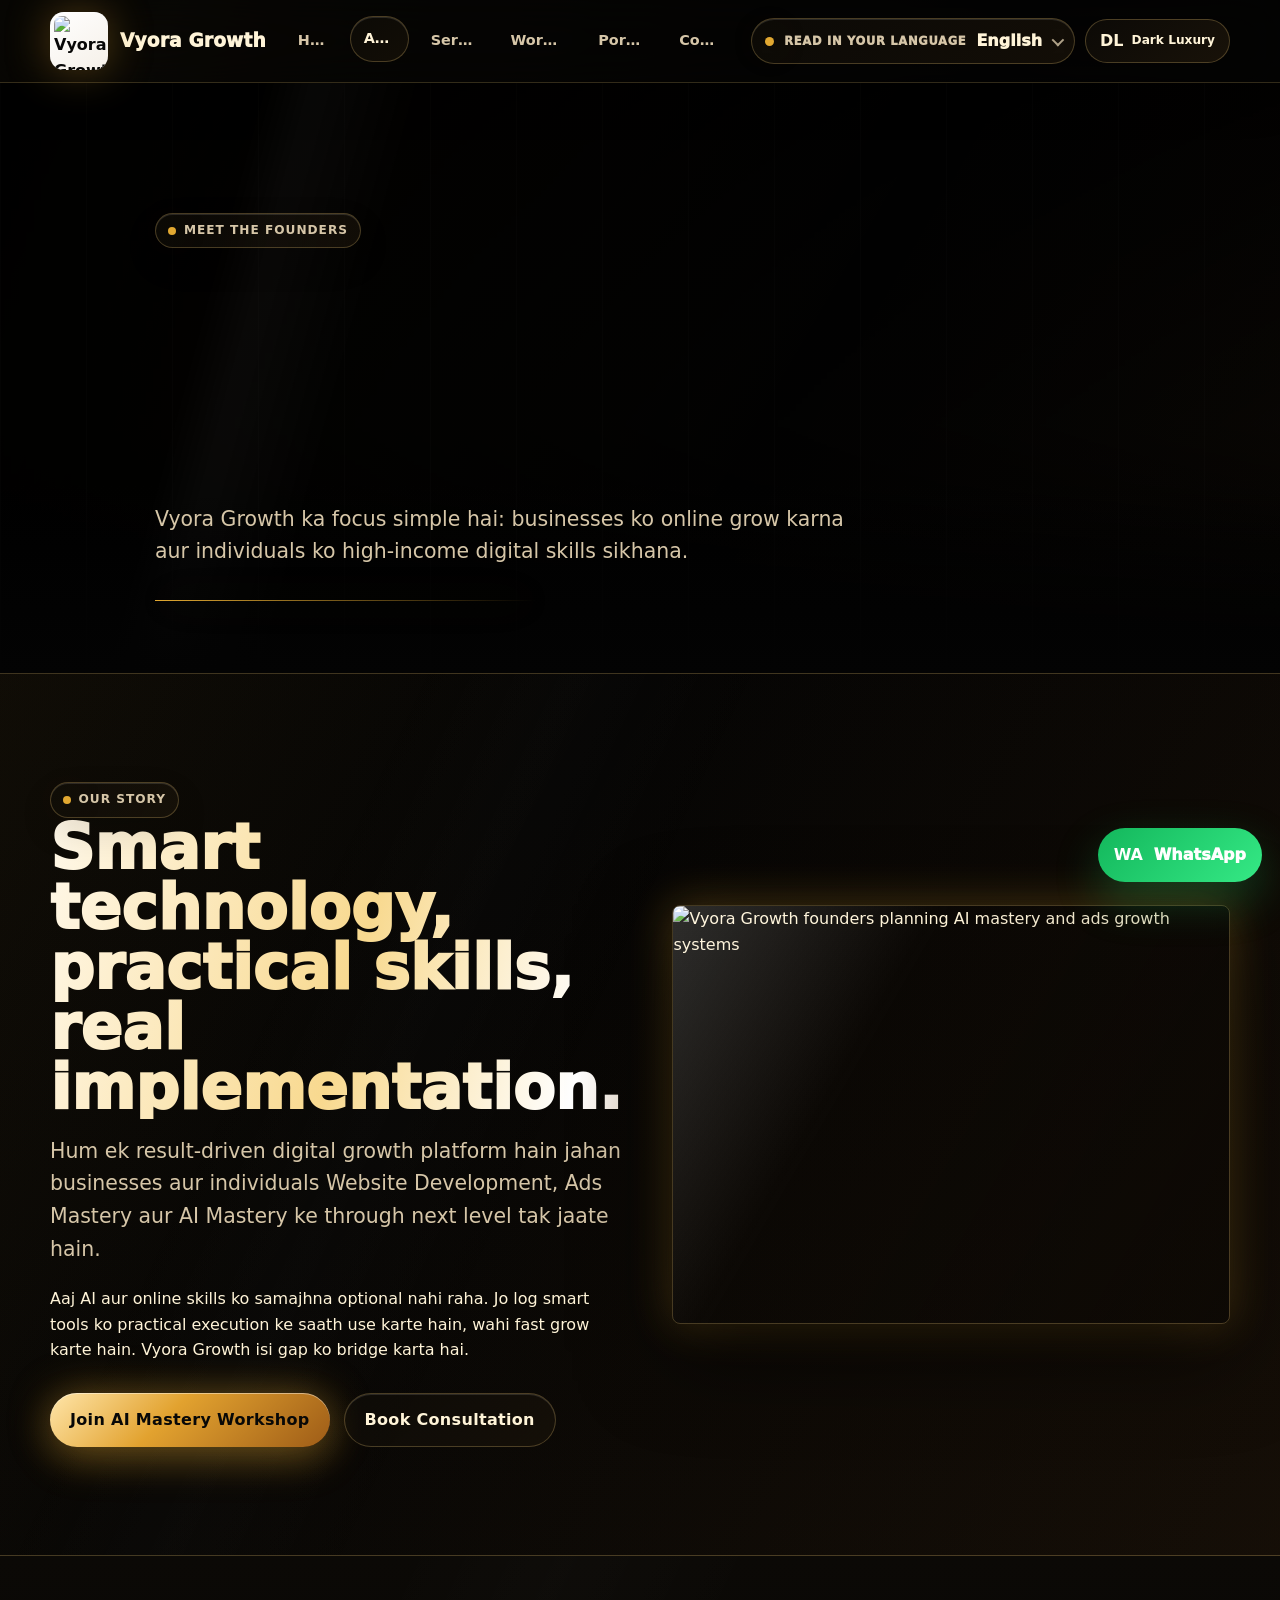
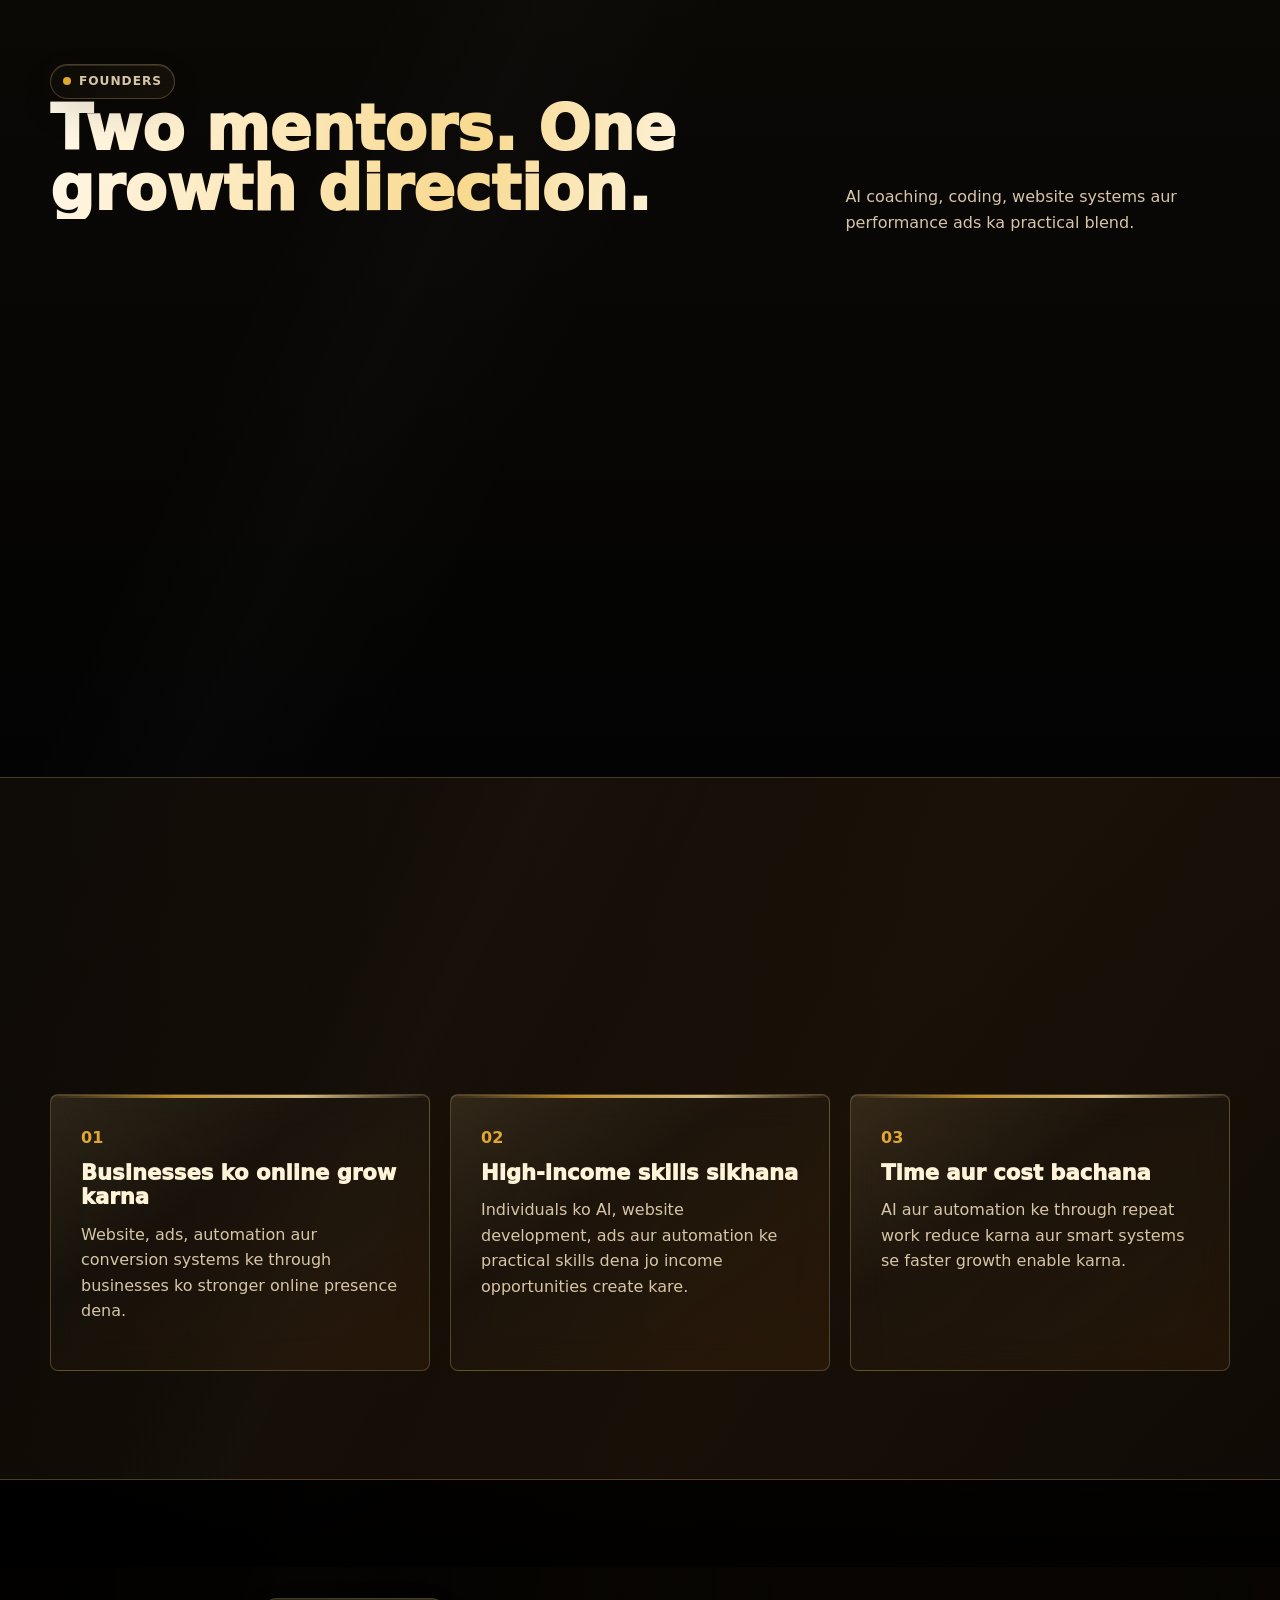
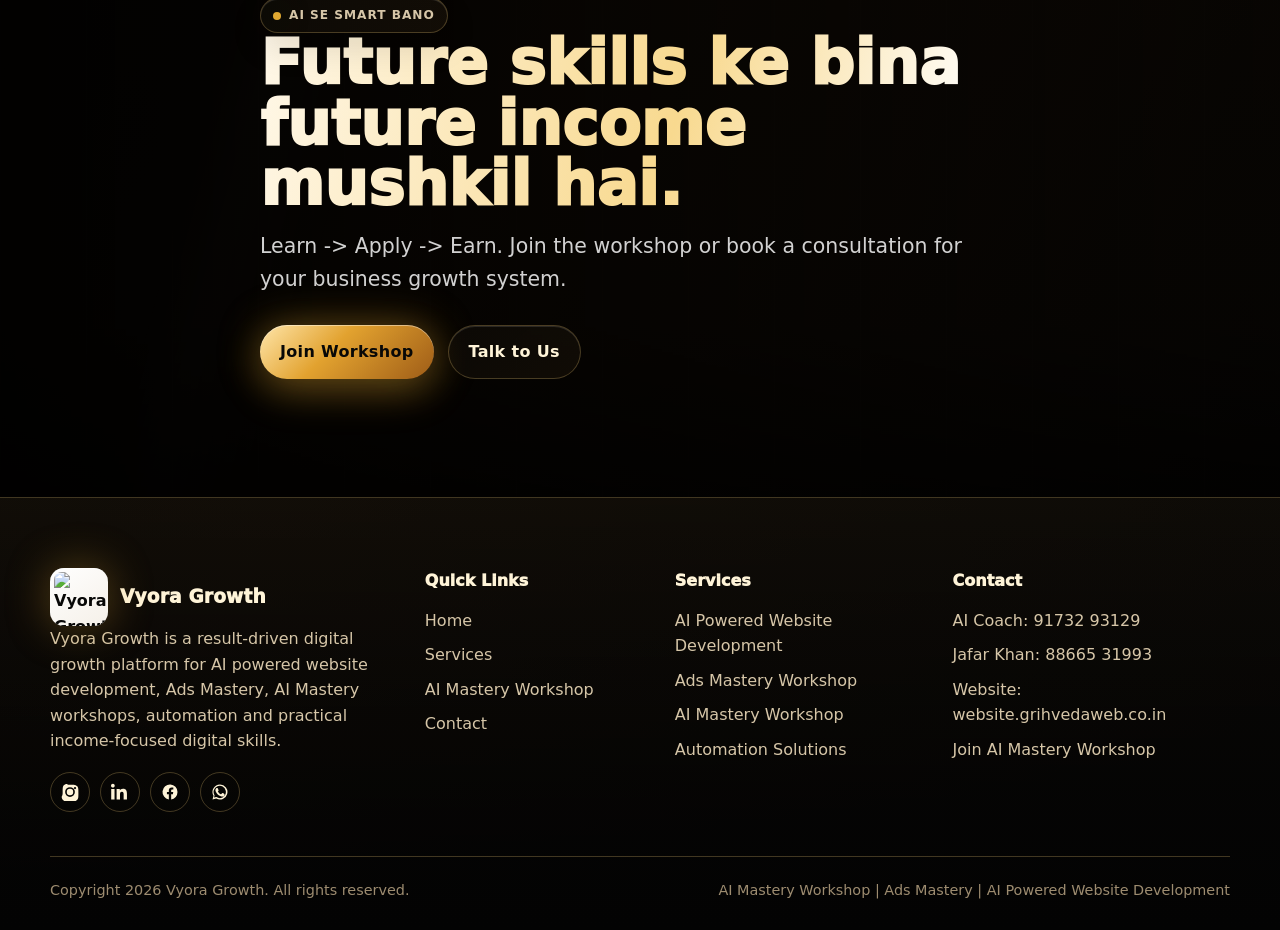
==== commit 36f3ea03: "Rebrand site to Vyora Growth" ====
--- a/about.html
+++ b/about.html
@@ -4,55 +4,70 @@
   <meta charset="utf-8">
   <meta name="viewport" content="width=device-width, initial-scale=1">
   <script>document.documentElement.className=localStorage.getItem("grihveda-theme")||"theme-luxury";</script>
-  <title>About Grihveda Web | Digital Marketing Agency India</title>
-  <meta name="description" content="Meet Grihveda Web, a premium digital marketing agency India helping brands with website development Ahmedabad, SEO, Google Ads and conversion-first design.">
-  <meta name="keywords" content="website development Ahmedabad, digital marketing agency India, affordable website design India, SEO services Ahmedabad, website designer near me, business website design, lead generation website, high converting website, Google Ads services, social media marketing">
-  <link rel="canonical" href="https://www.grihvedaweb.co.in/about.html">
+  <title>About Vyora Growth | AI Coach, Ads Expert and Digital Growth Platform</title>
+  <meta name="description" content="Meet Vyora Growth founders Akash Parmar and Jafar Khan Pathan. Learn AI Mastery, Ads Mastery, website development and automation for business growth.">
+  <meta name="keywords" content="AI Coach India, AI mastery workshop, Ads mastery workshop, website development Ahmedabad, digital marketing agency India, automation training India">
+  <link rel="canonical" href="https://website.grihvedaweb.co.in/about.html">
   <link rel="stylesheet" href="style.min.css">
-  <script type="application/ld+json">{"@context":"https://schema.org","@type":"AboutPage","name":"About Grihveda Web","url":"https://www.grihvedaweb.co.in/about.html","about":{"@type":"Organization","name":"Grihveda Web","telephone":"+918866531993","url":"https://www.grihvedaweb.co.in"}}</script>
+  <script type="application/ld+json">{"@context":"https://schema.org","@type":"AboutPage","name":"About Vyora Growth","url":"https://website.grihvedaweb.co.in/about.html","about":{"@type":"Organization","name":"Vyora Growth","telephone":["+919173293129","+918866531993"],"url":"https://website.grihvedaweb.co.in"}}</script>
 </head>
 <body>
-  <div class="site-loader" aria-hidden="true"><div class="loader-card"><div class="loader-ring"></div><div class="loader-word">Grihveda Web</div></div></div>
+  <div class="site-loader" aria-hidden="true"><div class="loader-card"><div class="loader-ring"></div><div class="loader-word">Vyora Growth</div></div></div>
   <div id="site-header"></div>
   <main>
     <section class="sub-hero" style="--hero-image:url('https://images.unsplash.com/photo-1556761175-b413da4baf72?auto=format&fit=crop&w=1800&q=74');">
       <div class="container hero-content reveal">
-        <span class="eyebrow">About the Agency</span>
-        <h1>We turn your website into a premium sales asset.</h1>
-        <p class="lead">Grihveda Web blends strategy, copywriting, design, SEO and campaign thinking so your brand does not just look good online. It earns attention, trust and inquiries.</p>
+        <span class="eyebrow">Meet the Founders</span>
+        <h1>AI aur ads expertise se practical growth systems.</h1>
+        <p class="lead">Vyora Growth ka focus simple hai: businesses ko online grow karna aur individuals ko high-income digital skills sikhana.</p>
       </div>
     </section>
+
     <section class="section">
       <div class="container split">
         <div class="reveal">
-          <span class="eyebrow">Our Point of View</span>
-          <h2>Pretty is not enough. Your website must persuade.</h2>
-          <p class="lead">Most business websites lose money quietly. Visitors arrive, scan for three seconds and leave because the offer is unclear, the design feels generic or the next step is buried. We build every page around one business outcome: qualified leads.</p>
-          <p>Our work is especially useful for service businesses, consultants, real estate teams, interior brands, local companies, education providers and growing startups that need affordable website design India without sacrificing trust. We write stronger headlines, design faster decision paths, add sticky CTAs, structure SEO pages and make the site feel premium across all devices.</p>
-          <div class="hero-actions"><a class="btn" href="contact.html">Get Free Demo</a><a class="btn btn-outline" href="services.html">See Services</a></div>
+          <span class="eyebrow">Our Story</span>
+          <h2>Smart technology, practical skills, real implementation.</h2>
+          <p class="lead">Hum ek result-driven digital growth platform hain jahan businesses aur individuals Website Development, Ads Mastery aur AI Mastery ke through next level tak jaate hain.</p>
+          <p>Aaj AI aur online skills ko samajhna optional nahi raha. Jo log smart tools ko practical execution ke saath use karte hain, wahi fast grow karte hain. Vyora Growth isi gap ko bridge karta hai.</p>
+          <div class="hero-actions"><a class="btn" href="sales.html">Join AI Mastery Workshop</a><a class="btn btn-outline" href="contact.html">Book Consultation</a></div>
         </div>
-        <div class="media-frame reveal delay-1"><img loading="lazy" src="https://images.unsplash.com/photo-1551434678-e076c223a692?auto=format&fit=crop&w=1100&q=72" alt="Grihveda Web team planning a lead generation website"></div>
+        <div class="media-frame reveal delay-1"><img loading="lazy" src="https://images.unsplash.com/photo-1551434678-e076c223a692?auto=format&fit=crop&w=1100&q=72" alt="Vyora Growth founders planning AI mastery and ads growth systems"></div>
       </div>
     </section>
+
     <section class="section section-alt">
       <div class="container">
         <div class="section-head reveal">
-          <div><span class="eyebrow">Why Clients Choose Us</span><h2>Strategy, speed and polish in one build.</h2></div>
-          <p>We are built for founders who want a website designer near me that understands both design and revenue.</p>
+          <div><span class="eyebrow">Founders</span><h2>Two mentors. One growth direction.</h2></div>
+          <p>AI coaching, coding, website systems aur performance ads ka practical blend.</p>
         </div>
-        <div class="grid-3">
-          <article class="process-step reveal"><div class="step-number">01</div><h3>Conversion Mapping</h3><p>We map your audience, offer, objections and inquiry path before the design begins, so the final website has a sales argument built into every section.</p></article>
-          <article class="process-step reveal delay-1"><div class="step-number">02</div><h3>Premium Build</h3><p>Your website is built with clean HTML, CSS and JavaScript, theme-adaptive design, fast loading sections, rich animations and responsive layouts.</p></article>
-          <article class="process-step reveal delay-2"><div class="step-number">03</div><h3>Growth Ready</h3><p>SEO pages, Google Ads services, content sections, WhatsApp CTAs and social media marketing hooks make the website ready for traffic.</p></article>
+        <div class="grid-2">
+          <article class="service-card reveal"><div class="service-icon">AP</div><h3>Akash Parmar - Certified AI Coach</h3><p>Akash Parmar ek Certified AI Coach hain aur AI Coach India me coordinator ke roop me kaam kar rahe hain. Har mahine 30+ websites AI tools ki madad se develop karte hain aur students ko AI skills aur automation regularly sikhate hain.</p><p>Mera focus hai ki log AI ka use karke income aur growth dono increase kare bina complex coding ke.</p><a class="link-arrow" href="tel:+919173293129">Call Akash: 91732 93129</a></article>
+          <article class="service-card reveal delay-1"><div class="service-icon">JK</div><h3>Jafar Khan Pathan - Coding & Ads Expert</h3><p>Jafar Khan Pathan ke paas 12+ saal ka experience hai coding aur digital ads me. Website Development, Performance Marketing aur high-converting campaign systems me deep practical knowledge hai.</p><p>Mera expertise ensure karta hai ki har project technically strong aur result-oriented ho.</p><a class="link-arrow" href="tel:+918866531993">Call Jafar: 88665 31993</a></article>
         </div>
       </div>
     </section>
+
+    <section class="section">
+      <div class="container">
+        <div class="section-head reveal">
+          <div><span class="eyebrow">Our Mission</span><h2>Growth ko simple, practical aur accessible banana.</h2></div>
+        </div>
+        <div class="grid-3">
+          <article class="process-step reveal"><div class="step-number">01</div><h3>Businesses ko online grow karna</h3><p>Website, ads, automation aur conversion systems ke through businesses ko stronger online presence dena.</p></article>
+          <article class="process-step reveal delay-1"><div class="step-number">02</div><h3>High-income skills sikhana</h3><p>Individuals ko AI, website development, ads aur automation ke practical skills dena jo income opportunities create kare.</p></article>
+          <article class="process-step reveal delay-2"><div class="step-number">03</div><h3>Time aur cost bachana</h3><p>AI aur automation ke through repeat work reduce karna aur smart systems se faster growth enable karna.</p></article>
+        </div>
+      </div>
+    </section>
+
     <section class="cta-band parallax" style="--cta-image:url('https://images.unsplash.com/photo-1551836022-d5d88e9218df?auto=format&fit=crop&w=1800&q=74');">
       <div class="container cta-panel reveal">
-        <span class="eyebrow">Limited Slots Available</span>
-        <h2>Let your next website feel expensive and sell harder.</h2>
-        <p class="lead">Starting &#8377;4999. Built for SEO, trust and lead generation from the first screen.</p>
-        <div class="hero-actions"><a class="btn" href="contact.html">Book Your Website Today</a><a class="btn btn-outline" href="portfolio.html">View Work</a></div>
+        <span class="eyebrow">AI se Smart Bano</span>
+        <h2>Future skills ke bina future income mushkil hai.</h2>
+        <p class="lead">Learn -> Apply -> Earn. Join the workshop or book a consultation for your business growth system.</p>
+        <div class="hero-actions"><a class="btn" href="sales.html">Join Workshop</a><a class="btn btn-outline" href="contact.html">Talk to Us</a></div>
       </div>
     </section>
   </main>
--- a/style.min.css
+++ b/style.min.css
@@ -1 +1 @@
-:root{--radius:8px;--radius-lg:14px;--ease:cubic-bezier(.16,1,.3,1);--max:1180px;--font:Inter,ui-sans-serif,system-ui,-apple-system,BlinkMacSystemFont,"Segoe UI",Arial,sans-serif;--font-display:Inter,ui-sans-serif,system-ui,-apple-system,BlinkMacSystemFont,"Segoe UI",Arial,sans-serif}html.theme-luxury{--bg:#030303;--bg-soft:#0b0906;--surface:rgba(17,14,9,.78);--surface-2:rgba(34,25,12,.88);--text:#fff4d8;--muted:#d6c6a8;--soft:#9d8c70;--line:rgba(244,205,119,.26);--accent:#e1a831;--accent-2:#ffe1a0;--accent-3:#b76a20;--button-text:#080807;--shadow:0 28px 90px rgba(0,0,0,.64);--glow:0 0 44px rgba(225,168,49,.34);--nav:rgba(4,4,4,.72);--hero-overlay:linear-gradient(90deg,rgba(0,0,0,.94),rgba(0,0,0,.66) 42%,rgba(0,0,0,.18)),linear-gradient(0deg,rgba(0,0,0,.74),rgba(0,0,0,0) 42%,rgba(0,0,0,.42));--page-grade:linear-gradient(120deg,rgba(225,168,49,.08),transparent 28%,rgba(183,106,32,.09) 66%,transparent);--card-grade:linear-gradient(145deg,rgba(255,225,160,.12),rgba(255,255,255,.025) 38%,rgba(183,106,32,.1));--text-gradient:linear-gradient(105deg,#fff8e9 0%,#f8d98f 28%,#ffffff 48%,#c17b25 78%,#ffe5aa 100%);--button-gradient:linear-gradient(135deg,#ffe6aa 0%,#e2a22f 42%,#9e5c17 100%)}html.theme-light{--bg:#f8fbff;--bg-soft:#eaf3ff;--surface:rgba(255,255,255,.78);--surface-2:rgba(232,243,255,.9);--text:#05182a;--muted:#3d5368;--soft:#6d7d8b;--line:rgba(11,85,174,.18);--accent:#0b66d8;--accent-2:#29b6ff;--accent-3:#073f8e;--button-text:#ffffff;--shadow:0 28px 80px rgba(12,67,132,.18);--glow:0 0 42px rgba(41,182,255,.26);--nav:rgba(248,251,255,.76);--hero-overlay:linear-gradient(90deg,rgba(248,251,255,.96),rgba(248,251,255,.78) 44%,rgba(248,251,255,.18)),linear-gradient(0deg,rgba(248,251,255,.8),rgba(248,251,255,0) 45%);--page-grade:linear-gradient(120deg,rgba(11,102,216,.08),transparent 34%,rgba(41,182,255,.1) 68%,transparent);--card-grade:linear-gradient(145deg,rgba(41,182,255,.13),rgba(255,255,255,.55) 42%,rgba(11,102,216,.09));--text-gradient:linear-gradient(105deg,#06192b 0%,#0b66d8 28%,#0b253e 50%,#17a7ec 75%,#06192b 100%);--button-gradient:linear-gradient(135deg,#0b66d8 0%,#1fb7ff 48%,#073f8e 100%)}html.theme-minimal{--bg:#f0f2ef;--bg-soft:#e4e8e4;--surface:rgba(255,255,255,.76);--surface-2:rgba(232,237,232,.92);--text:#111513;--muted:#46544d;--soft:#6b7470;--line:rgba(26,51,40,.16);--accent:#1e7a57;--accent-2:#55d59a;--accent-3:#1b3036;--button-text:#ffffff;--shadow:0 28px 76px rgba(28,45,37,.16);--glow:0 0 40px rgba(85,213,154,.24);--nav:rgba(240,242,239,.78);--hero-overlay:linear-gradient(90deg,rgba(240,242,239,.98),rgba(240,242,239,.78) 44%,rgba(240,242,239,.2)),linear-gradient(0deg,rgba(240,242,239,.78),rgba(240,242,239,0) 45%);--page-grade:linear-gradient(120deg,rgba(30,122,87,.08),transparent 32%,rgba(27,48,54,.08) 66%,transparent);--card-grade:linear-gradient(145deg,rgba(85,213,154,.12),rgba(255,255,255,.5) 42%,rgba(27,48,54,.07));--text-gradient:linear-gradient(105deg,#101513 0%,#1e7a57 28%,#0e1714 50%,#55d59a 76%,#101513 100%);--button-gradient:linear-gradient(135deg,#1b3036 0%,#1e7a57 48%,#55d59a 100%)}*{box-sizing:border-box}html{scroll-behavior:smooth}body{margin:0;background:var(--page-grade),linear-gradient(180deg,var(--bg),var(--bg-soft) 58%,var(--bg));color:var(--text);font-family:var(--font);line-height:1.6;-webkit-font-smoothing:antialiased;text-rendering:optimizeLegibility;transition:background .35s var(--ease),color .35s var(--ease),opacity .28s var(--ease);overflow-x:hidden}body:before{content:"";position:fixed;inset:0;z-index:-2;pointer-events:none;background:linear-gradient(90deg,transparent,rgba(255,255,255,.035) 48%,transparent 52%),repeating-linear-gradient(0deg,rgba(255,255,255,.025) 0 1px,transparent 1px 4px);opacity:.2;mix-blend-mode:soft-light}body:after{content:"";position:fixed;inset:0;z-index:-1;pointer-events:none;background:linear-gradient(115deg,transparent 0 18%,rgba(255,255,255,.08) 22%,transparent 31% 100%);opacity:.32;transform:translateX(-16%);animation:pageSweep 9s ease-in-out infinite alternate}@keyframes pageSweep{from{transform:translateX(-18%) skewX(-4deg)}to{transform:translateX(18%) skewX(-4deg)}}body.leaving{opacity:0}body.locked{overflow:hidden}a{color:inherit;text-decoration:none}img{display:block;max-width:100%}button,input,textarea,select{font:inherit}::selection{background:var(--accent);color:var(--button-text)}.container{width:min(100% - 32px,var(--max));margin-inline:auto}.notranslate{translate:no}#google_translate_element{position:fixed;left:-9999px;top:auto;width:1px;height:1px;overflow:hidden;opacity:0;pointer-events:none}body>.skiptranslate,.goog-te-banner-frame,iframe.goog-te-banner-frame,iframe.skiptranslate,#goog-gt-tt,.goog-te-balloon-frame,.VIpgJd-ZVi9od-ORHb-OEVmcd,.VIpgJd-ZVi9od-xl07Ob-OEVmcd,.VIpgJd-ZVi9od-aZ2wEe-wOHMyf{display:none!important;visibility:hidden!important;height:0!important;opacity:0!important}html,body{top:0!important}.goog-text-highlight,.VIpgJd-yAWNEb-VIpgJd-fmcmS-sn54Q{background:transparent!important;border:0!important;box-shadow:none!important;outline:0!important}.site-loader{position:fixed;inset:0;z-index:9999;display:grid;place-items:center;background:linear-gradient(140deg,var(--bg),var(--bg-soft),var(--bg));transition:opacity .45s var(--ease),visibility .45s var(--ease)}body.is-loaded .site-loader{opacity:0;visibility:hidden;pointer-events:none}.loader-card{display:grid;gap:16px;place-items:center;color:var(--text)}.loader-ring{width:82px;height:82px;border:1px solid var(--line);border-top:2px solid var(--accent);border-right:2px solid var(--accent-2);border-radius:50%;animation:spin 1s linear infinite,pulseGlow 1.8s ease-in-out infinite alternate;box-shadow:var(--glow)}.loader-word{font-weight:950;letter-spacing:.18em;text-transform:uppercase;font-size:.78rem;color:var(--muted)}@keyframes spin{to{transform:rotate(360deg)}}@keyframes pulseGlow{from{box-shadow:0 0 16px rgba(255,255,255,.08),var(--glow)}to{box-shadow:0 0 48px rgba(255,255,255,.16),var(--glow)}}.scroll-progress{position:fixed;left:0;top:0;z-index:300;width:100%;height:3px;transform:scaleX(0);transform-origin:left;background:linear-gradient(90deg,var(--accent-3),var(--accent),var(--accent-2));box-shadow:var(--glow)}.ambient-cursor{position:fixed;left:0;top:0;z-index:0;width:520px;height:280px;pointer-events:none;transform:translate3d(-50%,-50%,0);background:linear-gradient(105deg,transparent 0 18%,rgba(255,255,255,.14) 42%,transparent 72% 100%);opacity:.24;mix-blend-mode:soft-light;transition:opacity .3s var(--ease)}.site-header{position:sticky;top:0;z-index:90;background:var(--nav);border-bottom:1px solid color-mix(in srgb,var(--line) 74%,transparent);backdrop-filter:blur(24px) saturate(1.25);box-shadow:0 16px 44px rgba(0,0,0,.16)}.nav-wrap{height:76px;display:flex;align-items:center;justify-content:space-between;gap:22px}.brand{display:flex;align-items:center;gap:12px;min-width:max-content}.brand-mark{position:relative;overflow:hidden;display:grid;place-items:center;width:42px;height:42px;border-radius:50%;background:var(--button-gradient);color:var(--button-text);font-weight:900;box-shadow:var(--glow),inset 0 1px 0 rgba(255,255,255,.45);animation:markBreath 3.6s ease-in-out infinite}.brand-mark:after{content:"";position:absolute;inset:-20%;background:linear-gradient(115deg,transparent 0 38%,rgba(255,255,255,.45) 50%,transparent 62% 100%);transform:translateX(-100%);animation:brandSheen 4.8s var(--ease) infinite}@keyframes markBreath{0%,100%{filter:saturate(1)}50%{filter:saturate(1.24) brightness(1.06)}}@keyframes brandSheen{0%,58%{transform:translateX(-100%)}78%,100%{transform:translateX(100%)}}.brand-text{display:grid;line-height:1.1;font-weight:950;letter-spacing:.01em;font-size:1.08rem;white-space:nowrap}.brand-text small{font-size:.68rem;color:var(--muted);font-weight:700;margin-top:4px}.nav-links{display:flex;align-items:center;gap:8px;min-width:0}.nav-links a,.mobile-nav a{position:relative;padding:10px 13px;border:1px solid transparent;border-radius:999px;color:var(--muted);font-size:.9rem;font-weight:900;white-space:nowrap;max-width:150px;overflow:hidden;text-overflow:ellipsis;transition:color .25s var(--ease),background .25s var(--ease),border-color .25s var(--ease),transform .25s var(--ease)}.nav-links a:after,.mobile-nav a:after{content:"";position:absolute;left:12px;right:12px;bottom:6px;height:2px;transform:scaleX(0);transform-origin:left;background:linear-gradient(90deg,var(--accent),var(--accent-2));transition:transform .25s var(--ease)}.nav-links a:hover,.nav-links a.active,.mobile-nav a:hover,.mobile-nav a.active{color:var(--text)}.nav-links a:hover,.nav-links a.active{background:linear-gradient(145deg,color-mix(in srgb,var(--surface) 82%,transparent),color-mix(in srgb,var(--surface-2) 58%,transparent));border-color:var(--line);transform:translateY(-2px);box-shadow:inset 0 1px 0 rgba(255,255,255,.12)}.nav-links a:after{display:none}.nav-links a:hover:after,.nav-links a.active:after,.mobile-nav a:hover:after,.mobile-nav a.active:after{transform:scaleX(1)}.nav-actions{display:flex;align-items:center;gap:10px}.language-control{min-height:44px;display:inline-block;padding:0;border:1px solid var(--line);border-radius:999px;background:linear-gradient(145deg,color-mix(in srgb,var(--surface) 88%,transparent),color-mix(in srgb,var(--surface-2) 62%,transparent));color:var(--muted);box-shadow:inset 0 1px 0 rgba(255,255,255,.12);backdrop-filter:blur(16px);position:relative;transition:border-color .25s var(--ease),box-shadow .25s var(--ease),transform .25s var(--ease)}.language-trigger{width:100%;min-height:44px;display:flex;align-items:center;gap:10px;padding:7px 13px;border:0;color:inherit;background:transparent;cursor:pointer}.language-trigger:before{content:"";width:9px;height:9px;border-radius:50%;background:var(--accent);box-shadow:var(--glow);flex:0 0 9px}.language-trigger span{font-size:.72rem;font-weight:950;letter-spacing:.06em;text-transform:uppercase;white-space:nowrap}.language-trigger b{color:var(--text);font-weight:950;white-space:nowrap}.language-trigger:after{content:"";width:7px;height:7px;border-right:2px solid currentColor;border-bottom:2px solid currentColor;transform:rotate(45deg) translateY(-2px);opacity:.8}.language-menu{position:absolute;right:0;top:calc(100%+10px);z-index:260;width:245px;max-height:min(420px,72vh);overflow:auto;padding:8px;border:1px solid var(--line);border-radius:var(--radius);background:linear-gradient(145deg,#090806,#1d1509);color:#fff4d8;box-shadow:0 30px 80px rgba(0,0,0,.5),var(--glow);opacity:0;visibility:hidden;transform:translateY(10px) scale(.96);transform-origin:top right;transition:opacity .22s var(--ease),visibility .22s var(--ease),transform .22s var(--ease)}.language-control.open .language-menu{opacity:1;visibility:visible;transform:translateY(0) scale(1)}.language-menu button{width:100%;display:flex;align-items:center;justify-content:space-between;gap:12px;min-height:44px;padding:9px 11px;border:0;border-radius:7px;color:#fff4d8;background:transparent;cursor:pointer;text-align:left;transition:background .2s var(--ease),color .2s var(--ease),transform .2s var(--ease)}.language-menu button span{font-weight:950;font-size:1rem;color:#fff4d8}.language-menu button small{color:#d6b36e;font-weight:800;font-size:.75rem}.language-menu button:hover,.language-menu button.active{background:linear-gradient(135deg,#e1a831,#9e5c17);color:#090806;transform:translateX(2px)}.language-menu button:hover span,.language-menu button.active span,.language-menu button:hover small,.language-menu button.active small{color:#090806}.language-control:hover{transform:translateY(-2px);border-color:var(--accent);box-shadow:var(--glow)}.mobile-language{margin-top:10px;justify-content:space-between}.theme-toggle,.menu-toggle,.filter-btn,.btn{position:relative;overflow:hidden;border:0;cursor:pointer;user-select:none;transform:translateZ(0)}.site-header,.hero-content,.cinema-marquee,.portfolio-overlay,.gallery-copy,.btn,.language-control,.theme-toggle{-webkit-user-select:none;user-select:none}.theme-toggle,.menu-toggle{min-width:44px;height:44px;display:inline-grid;place-items:center;border-radius:999px;color:var(--text);background:linear-gradient(145deg,color-mix(in srgb,var(--surface) 92%,transparent),color-mix(in srgb,var(--surface-2) 82%,transparent));border:1px solid var(--line);transition:transform .25s var(--ease),box-shadow .25s var(--ease),background .25s var(--ease)}.theme-toggle{padding:0 14px;grid-template-columns:auto auto;gap:8px}.theme-toggle span{font-size:.76rem;font-weight:900;white-space:nowrap}.theme-toggle:hover,.menu-toggle:hover{transform:translateY(-2px);box-shadow:var(--glow)}.menu-toggle{display:none}.menu-toggle i,.menu-toggle i:before,.menu-toggle i:after{display:block;width:18px;height:2px;background:currentColor;border-radius:99px;content:""}.menu-toggle i:before{transform:translateY(-6px)}.menu-toggle i:after{transform:translateY(4px)}.mobile-nav{display:none;border-top:1px solid var(--line);background:var(--surface);padding:10px 16px 18px}.mobile-nav.open{display:grid}.btn{display:inline-flex;align-items:center;justify-content:center;gap:9px;min-height:48px;padding:13px 20px;border-radius:999px;background:var(--button-gradient);color:var(--button-text);font-weight:900;letter-spacing:.02em;box-shadow:0 14px 42px color-mix(in srgb,var(--accent) 24%,transparent),inset 0 1px 0 rgba(255,255,255,.44),var(--glow);transition:transform .28s var(--ease),box-shadow .28s var(--ease),filter .28s var(--ease)}.btn:before{content:"";position:absolute;inset:-2px;background:linear-gradient(110deg,transparent 0 30%,rgba(255,255,255,.45) 45%,transparent 58% 100%);transform:translateX(-120%);transition:transform .75s var(--ease)}.btn:hover:before{transform:translateX(120%)}.btn:hover{transform:translateY(-5px) scale(1.025);filter:saturate(1.14);box-shadow:0 24px 70px rgba(0,0,0,.25),var(--glow)}.btn-outline{background:linear-gradient(145deg,color-mix(in srgb,var(--surface) 72%,transparent),color-mix(in srgb,var(--surface-2) 48%,transparent));color:var(--text);border:1px solid var(--line);box-shadow:inset 0 1px 0 rgba(255,255,255,.12)}.btn-small{min-height:42px;padding:10px 16px;font-size:.9rem}.ripple{position:absolute;width:12px;height:12px;border-radius:50%;background:rgba(255,255,255,.5);transform:translate(-50%,-50%) scale(1);animation:ripple .62s ease-out forwards;pointer-events:none}@keyframes ripple{to{transform:translate(-50%,-50%) scale(24);opacity:0}}.hero{position:relative;min-height:92vh;display:flex;align-items:center;overflow:hidden;isolation:isolate;padding:118px 0 90px;background-image:var(--hero-overlay),var(--hero-image);background-position:center;background-size:cover;border-bottom:1px solid var(--line)}.sub-hero{position:relative;min-height:58vh;display:flex;align-items:end;padding:130px 0 72px;background-image:var(--hero-overlay),var(--hero-image);background-position:center;background-size:cover;border-bottom:1px solid var(--line);overflow:hidden;isolation:isolate}.hero:before,.sub-hero:before,.cta-band:before{content:"";position:absolute;inset:0;z-index:-1;pointer-events:none;background:linear-gradient(105deg,transparent 0 18%,rgba(255,255,255,.13) 22%,transparent 30% 100%),repeating-linear-gradient(90deg,rgba(255,255,255,.05) 0 1px,transparent 1px 86px);opacity:.24;animation:cinemaDrift 14s linear infinite}.hero:after,.sub-hero:after{content:"";position:absolute;left:0;right:0;bottom:-1px;height:190px;pointer-events:none;background:linear-gradient(0deg,var(--bg),transparent)}@keyframes cinemaDrift{from{transform:translateX(-8%)}to{transform:translateX(8%)}}.hero-content{max-width:970px;position:relative;z-index:2}.hero-content:after{content:"";display:block;width:min(380px,50vw);height:1px;margin-top:32px;background:linear-gradient(90deg,var(--accent),transparent);box-shadow:var(--glow)}.eyebrow{display:inline-flex;align-items:center;gap:8px;padding:7px 12px;border:1px solid var(--line);border-radius:999px;background:linear-gradient(120deg,color-mix(in srgb,var(--surface) 82%,transparent),color-mix(in srgb,var(--surface-2) 52%,transparent));color:var(--muted);font-weight:900;font-size:.76rem;text-transform:uppercase;letter-spacing:.08em;backdrop-filter:blur(16px);box-shadow:inset 0 1px 0 rgba(255,255,255,.12),0 14px 34px rgba(0,0,0,.12)}.eyebrow:before{content:"";width:8px;height:8px;border-radius:50%;background:var(--accent);box-shadow:var(--glow)}h1,h2,h3,p{margin-top:0}h1{margin:20px 0 18px;max-width:1080px;font-family:var(--font-display);font-size:clamp(3.2rem,8.2vw,7.7rem);line-height:.88;letter-spacing:0;font-weight:950;background:var(--text-gradient);background-size:220% 100%;-webkit-background-clip:text;background-clip:text;color:transparent;filter:drop-shadow(0 18px 38px rgba(0,0,0,.24));animation:titleSheen 7s ease-in-out infinite alternate}.sub-hero h1{font-size:clamp(2.75rem,6.4vw,6.1rem)}h2{font-family:var(--font-display);font-size:clamp(2.25rem,4.8vw,4.85rem);line-height:.98;letter-spacing:0;margin-bottom:16px;font-weight:950;background:var(--text-gradient);background-size:200% 100%;-webkit-background-clip:text;background-clip:text;color:transparent}h3{font-size:1.32rem;line-height:1.16;margin-bottom:12px;font-weight:950}@keyframes titleSheen{from{background-position:0 50%}to{background-position:100% 50%}}.split-word{display:inline-block;opacity:0;transform:translateY(.68em) rotateX(42deg) scale(.96);transform-origin:left bottom;animation:wordRise .8s var(--ease) forwards}@keyframes wordRise{to{opacity:1;transform:translateY(0) rotateX(0) scale(1)}}.lead{max-width:720px;color:var(--muted);font-size:clamp(1.05rem,2vw,1.28rem);text-shadow:0 1px 0 rgba(0,0,0,.16)}.hero-actions{display:flex;flex-wrap:wrap;gap:14px;margin-top:30px}.hero-badges{display:flex;flex-wrap:wrap;gap:10px;margin-top:30px}.badge,.price-pill,.urgency-pill{display:inline-flex;align-items:center;min-height:38px;padding:8px 12px;border-radius:999px;border:1px solid var(--line);color:var(--muted);background:linear-gradient(145deg,color-mix(in srgb,var(--surface) 82%,transparent),color-mix(in srgb,var(--surface-2) 60%,transparent));font-weight:900;font-size:.88rem;backdrop-filter:blur(18px);box-shadow:inset 0 1px 0 rgba(255,255,255,.12);transition:transform .25s var(--ease),border-color .25s var(--ease),box-shadow .25s var(--ease)}.badge:hover,.price-pill:hover,.urgency-pill:hover{transform:translateY(-3px);border-color:var(--accent);box-shadow:var(--glow)}.price-pill{color:var(--text)}.urgency-pill{color:var(--accent)}.section{position:relative;padding:108px 0;border-bottom:1px solid var(--line);overflow:hidden}.section:before{content:"";position:absolute;inset:0;pointer-events:none;background:linear-gradient(115deg,transparent 0 24%,rgba(255,255,255,.045) 34%,transparent 46% 100%);opacity:.35}.section>.container{position:relative;z-index:1}.section.compact{padding:64px 0}.section-alt{background:linear-gradient(180deg,var(--bg-soft),var(--bg))}.section-head{display:flex;align-items:end;justify-content:space-between;gap:28px;margin-bottom:36px}.section-head p{max-width:610px;color:var(--muted);margin-bottom:0}.trust-strip{margin-top:-1px;padding:26px 0;background:linear-gradient(90deg,color-mix(in srgb,var(--surface) 88%,transparent),color-mix(in srgb,var(--surface-2) 82%,transparent));border-bottom:1px solid var(--line)}.trust-grid{display:grid;grid-template-columns:repeat(3,1fr);gap:16px}.trust-item{min-height:112px;display:grid;align-content:center;padding:24px;border:1px solid var(--line);border-radius:var(--radius);background:var(--card-grade);position:relative;overflow:hidden;backdrop-filter:blur(18px);transition:transform .35s var(--ease),box-shadow .35s var(--ease),border-color .35s var(--ease),filter .35s var(--ease)}.trust-item:after,.service-card:after,.testimonial:after,.process-step:after,.pricing-card:after,.faq-item:after,.contact-card:after{content:"";position:absolute;inset:0;pointer-events:none;background:linear-gradient(120deg,transparent 0 30%,rgba(255,255,255,.16) 46%,transparent 58% 100%);transform:translateX(-120%);transition:transform .75s var(--ease)}.trust-item:hover:after,.service-card:hover:after,.testimonial:hover:after,.process-step:hover:after,.pricing-card:hover:after,.faq-item:hover:after,.contact-card:hover:after{transform:translateX(120%)}.trust-item:hover{transform:translateY(-8px) scale(1.015);box-shadow:var(--shadow),var(--glow);border-color:var(--accent);filter:saturate(1.08)}.trust-item strong{font-size:clamp(1.7rem,3vw,2.55rem);line-height:1.05}.trust-item span{color:var(--muted);font-weight:800}.cinema-marquee{position:relative;overflow:hidden;border-bottom:1px solid var(--line);background:linear-gradient(90deg,var(--bg),var(--bg-soft),var(--bg))}.cinema-marquee:before,.cinema-marquee:after{content:"";position:absolute;top:0;bottom:0;z-index:1;width:16vw;pointer-events:none}.cinema-marquee:before{left:0;background:linear-gradient(90deg,var(--bg),transparent)}.cinema-marquee:after{right:0;background:linear-gradient(270deg,var(--bg),transparent)}.marquee-track{display:flex;width:max-content;gap:18px;padding:18px 0;animation:marqueeMove 32s linear infinite}.marquee-track span{display:inline-flex;align-items:center;min-height:44px;padding:10px 18px;border:1px solid var(--line);border-radius:999px;color:var(--text);background:var(--card-grade);font-weight:950;text-transform:uppercase;letter-spacing:.08em;font-size:.78rem;box-shadow:inset 0 1px 0 rgba(255,255,255,.12),var(--glow);white-space:nowrap}@keyframes marqueeMove{from{transform:translateX(0)}to{transform:translateX(-50%)}}.grid-3{display:grid;grid-template-columns:repeat(3,1fr);gap:20px}.grid-2{display:grid;grid-template-columns:repeat(2,1fr);gap:24px}.card,.service-card,.testimonial,.process-step,.pricing-card,.faq-item,.contact-card{position:relative;overflow:hidden;border:1px solid var(--line);border-radius:var(--radius);background:var(--card-grade);box-shadow:inset 0 1px 0 rgba(255,255,255,.11),0 0 0 rgba(0,0,0,0);backdrop-filter:blur(18px) saturate(1.12);transform-style:preserve-3d;transition:transform .38s var(--ease),box-shadow .38s var(--ease),border-color .38s var(--ease),background .38s var(--ease),filter .38s var(--ease)}.card:hover,.service-card:hover,.testimonial:hover,.process-step:hover,.pricing-card:hover,.faq-item:hover,.contact-card:hover{transform:translateY(-12px) rotateX(var(--tilt-y,0deg)) rotateY(var(--tilt-x,0deg));border-color:var(--accent);box-shadow:var(--shadow),var(--glow);filter:saturate(1.08)}.service-card{padding:32px;min-height:310px}.service-card:before,.pricing-card:before,.process-step:before,.testimonial:before,.contact-card:before{content:"";position:absolute;left:0;right:0;top:0;height:3px;background:linear-gradient(90deg,transparent,var(--accent),var(--accent-2),transparent);opacity:.8}.service-icon{width:58px;height:58px;display:grid;place-items:center;margin-bottom:18px;border-radius:50%;background:var(--button-gradient);color:var(--button-text);font-weight:900;box-shadow:var(--glow),inset 0 1px 0 rgba(255,255,255,.35)}.service-card p,.card p,.testimonial p,.process-step p,.pricing-card p,.faq-item p,.contact-card p{color:var(--muted)}.link-arrow{display:inline-flex;align-items:center;gap:8px;margin-top:8px;color:var(--accent);font-weight:900}.link-arrow:after{content:"->";transition:transform .25s var(--ease)}.link-arrow:hover:after{transform:translateX(4px)}.portfolio-preview,.gallery-grid{display:grid;grid-template-columns:repeat(12,1fr);gap:18px}.portfolio-card{position:relative;min-height:390px;grid-column:span 4;overflow:hidden;border-radius:var(--radius);border:1px solid var(--line);background:var(--surface);box-shadow:var(--shadow);transform-style:preserve-3d;transition:transform .38s var(--ease),box-shadow .38s var(--ease),border-color .38s var(--ease)}.portfolio-card:hover{transform:translateY(-10px) scale(1.01);border-color:var(--accent);box-shadow:var(--shadow),var(--glow)}.portfolio-card.wide{grid-column:span 8}.portfolio-card img{width:100%;height:100%;object-fit:cover;transition:transform .5s var(--ease),filter .5s var(--ease)}.portfolio-card:hover img{transform:scale(1.11);filter:saturate(1.18) contrast(1.08)}.portfolio-overlay{position:absolute;inset:auto 0 0;padding:30px;background:linear-gradient(0deg,rgba(0,0,0,.9),rgba(0,0,0,.38) 58%,transparent);color:#fff}.portfolio-overlay span{font-size:.78rem;font-weight:900;text-transform:uppercase;color:#f4d37c}.portfolio-overlay h3{margin:7px 0 0}.testimonial{padding:30px;min-height:280px}.quote-mark{font-size:4.4rem;line-height:.75;color:var(--accent);filter:drop-shadow(var(--glow))}.testimonial strong{display:block;margin-top:18px}.testimonial span{color:var(--soft);font-weight:800;font-size:.9rem}.cta-band{position:relative;overflow:hidden;padding:118px 0;background-image:linear-gradient(90deg,rgba(0,0,0,.88),rgba(0,0,0,.42)),linear-gradient(0deg,rgba(0,0,0,.78),transparent 42%),var(--cta-image);background-size:cover;background-position:center;color:#fff}.cta-band .lead{color:rgba(255,255,255,.82)}.cta-panel{max-width:760px}.stats-row{display:grid;grid-template-columns:repeat(4,1fr);gap:16px;margin-top:34px}.stat{padding:24px;border:1px solid rgba(255,255,255,.2);border-radius:var(--radius);background:rgba(255,255,255,.08);backdrop-filter:blur(12px);transition:transform .28s var(--ease),background .28s var(--ease),border-color .28s var(--ease)}.stat:hover{transform:translateY(-7px);background:rgba(255,255,255,.14);border-color:rgba(255,255,255,.36)}.stat strong{font-size:2.35rem;display:block}.stat span{color:rgba(255,255,255,.76);font-weight:800}.process-step{padding:30px}.step-number{color:var(--accent);font-weight:900;margin-bottom:10px}.pricing-card{padding:34px;display:grid;gap:12px}.price{font-size:2.7rem;line-height:1;font-weight:950}.price small{font-size:1rem;color:var(--muted)}.feature-list{display:grid;gap:10px;margin:10px 0 0;padding:0;list-style:none;color:var(--muted)}.feature-list li{display:flex;gap:10px}.feature-list li:before{content:"";width:8px;height:8px;flex:0 0 8px;margin-top:9px;border-radius:50%;background:var(--accent)}.split{display:grid;grid-template-columns:1.02fr .98fr;gap:42px;align-items:center}.media-frame{position:relative;overflow:hidden;border-radius:var(--radius);border:1px solid var(--line);box-shadow:var(--shadow),var(--glow);isolation:isolate}.media-frame:after{content:"";position:absolute;inset:0;background:linear-gradient(120deg,rgba(255,255,255,.16),transparent 34%,rgba(0,0,0,.25));pointer-events:none}.media-frame img{width:100%;aspect-ratio:4/3;object-fit:cover}.section-visual,.article-visual{margin:0 0 30px}.article-visual{margin-top:28px}.contact-photo{width:100%;aspect-ratio:4/3;object-fit:cover;border-radius:var(--radius);border:1px solid var(--line);margin:20px 0}.filters{display:flex;flex-wrap:wrap;gap:10px;margin-bottom:28px}.filter-btn{min-height:42px;padding:9px 16px;border-radius:999px;border:1px solid var(--line);color:var(--muted);background:linear-gradient(145deg,color-mix(in srgb,var(--surface) 85%,transparent),color-mix(in srgb,var(--surface-2) 62%,transparent));font-weight:900;transition:transform .22s var(--ease),background .22s var(--ease),color .22s var(--ease),border-color .22s var(--ease)}.filter-btn:hover,.filter-btn.active{color:var(--button-text);background:var(--button-gradient);border-color:transparent;transform:translateY(-4px);box-shadow:var(--glow)}.masonry{column-count:3;column-gap:18px}.gallery-item{position:relative;display:block;width:100%;margin:0 0 18px;break-inside:avoid;overflow:hidden;border:1px solid var(--line);border-radius:var(--radius);background:var(--surface);cursor:pointer;box-shadow:0 14px 40px rgba(0,0,0,.14);transition:transform .34s var(--ease),opacity .34s var(--ease),box-shadow .34s var(--ease),border-color .34s var(--ease)}.gallery-item.is-hidden{display:none}.gallery-item:hover{transform:translateY(-10px) scale(1.01);box-shadow:var(--shadow),var(--glow);border-color:var(--accent)}.gallery-item img{width:100%;object-fit:cover;transition:transform .55s var(--ease),filter .55s var(--ease)}.gallery-item:hover img{transform:scale(1.12);filter:saturate(1.18) contrast(1.08)}.gallery-copy{position:absolute;inset:auto 0 0;padding:22px;color:#fff;background:linear-gradient(0deg,rgba(0,0,0,.82),rgba(0,0,0,.05));transform:translateY(10px);opacity:.92;transition:transform .28s var(--ease),opacity .28s var(--ease)}.gallery-item:hover .gallery-copy{transform:translateY(0);opacity:1}.gallery-copy span{font-size:.74rem;color:#f4d37c;font-weight:900;text-transform:uppercase}.gallery-copy h3{margin:6px 0 0;color:#fff}.lightbox{position:fixed;inset:0;z-index:200;display:grid;place-items:center;padding:28px;background:rgba(0,0,0,.82);opacity:0;visibility:hidden;transition:opacity .28s var(--ease),visibility .28s var(--ease)}.lightbox.open{opacity:1;visibility:visible}.lightbox-content{width:min(940px,100%);background:var(--surface);border-radius:var(--radius);overflow:hidden;border:1px solid var(--line);box-shadow:var(--shadow)}.lightbox img{width:100%;max-height:72vh;object-fit:cover}.lightbox-caption{display:flex;justify-content:space-between;gap:16px;align-items:center;padding:16px 18px;color:var(--text)}.lightbox-close{border:1px solid var(--line);color:var(--text);background:var(--bg);border-radius:999px;min-width:40px;height:40px;cursor:pointer}.contact-layout{display:grid;grid-template-columns:.85fr 1.15fr;gap:28px}.contact-card{padding:26px}.contact-list{display:grid;gap:14px;margin-top:18px}.contact-list a{color:var(--accent);font-weight:900}.form-grid{display:grid;grid-template-columns:1fr 1fr;gap:14px}.form-field{display:grid;gap:7px;margin-bottom:14px}.form-field label{font-weight:900;color:var(--text)}.form-field input,.form-field textarea,.form-field select{width:100%;border:1px solid var(--line);border-radius:var(--radius);background:color-mix(in srgb,var(--bg) 72%,var(--surface));color:var(--text);padding:13px 14px;outline:none;transition:border-color .2s var(--ease),box-shadow .2s var(--ease)}.form-field input:focus,.form-field textarea:focus,.form-field select:focus{border-color:var(--accent);box-shadow:var(--glow)}.form-field textarea{min-height:148px;resize:vertical}.faq-list{display:grid;gap:14px}.faq-item{padding:22px}.faq-item h3{margin-bottom:8px}.article{max-width:900px}.article h2{font-size:clamp(1.8rem,3vw,2.7rem);margin-top:44px}.article h3{margin-top:28px}.article p,.article li{color:var(--muted)}.article ul{padding-left:20px}.keyword-strip{display:flex;flex-wrap:wrap;gap:10px;margin:28px 0 0}.keyword-strip span{padding:8px 11px;border:1px solid var(--line);border-radius:999px;color:var(--muted);background:var(--surface);font-weight:800;font-size:.88rem}.whatsapp-float{position:fixed;right:18px;bottom:18px;z-index:120;display:inline-flex;align-items:center;gap:10px;min-height:54px;padding:13px 16px;border-radius:999px;background:linear-gradient(135deg,#13b75c,#35e985);color:#fff;font-weight:950;box-shadow:0 18px 45px rgba(35,197,98,.28);transition:transform .25s var(--ease),box-shadow .25s var(--ease),filter .25s var(--ease);animation:whatsappPulse 2.8s ease-in-out infinite}.whatsapp-float:hover{transform:translateY(-5px) scale(1.04);box-shadow:0 22px 56px rgba(35,197,98,.42);filter:saturate(1.16)}@keyframes whatsappPulse{0%,100%{box-shadow:0 18px 45px rgba(35,197,98,.28)}50%{box-shadow:0 18px 55px rgba(35,197,98,.48)}}.site-footer{padding:70px 0 28px;background:linear-gradient(180deg,color-mix(in srgb,var(--surface) 88%,transparent),var(--bg));border-top:1px solid var(--line)}.footer-grid{display:grid;grid-template-columns:1.25fr .8fr .9fr 1fr;gap:28px}.footer-brand p,.footer-list a,.footer-list span{color:var(--muted)}.footer-list{display:grid;gap:9px}.footer-list a{transition:color .2s var(--ease),transform .2s var(--ease)}.footer-list a:hover{color:var(--accent);transform:translateX(3px)}.footer-title{font-weight:950;margin-bottom:14px}.social-row{display:flex;gap:10px;margin-top:18px}.social-icon{width:40px;height:40px;display:grid;place-items:center;border-radius:50%;border:1px solid var(--line);color:var(--text);transition:transform .2s var(--ease),background .2s var(--ease),color .2s var(--ease)}.social-icon svg{width:18px;height:18px;fill:currentColor}.social-icon:hover{transform:translateY(-3px);background:var(--accent);color:var(--button-text)}.footer-bottom{display:flex;justify-content:space-between;gap:16px;margin-top:44px;padding-top:22px;border-top:1px solid var(--line);color:var(--soft);font-size:.9rem}.reveal{opacity:0;transform:translateY(48px) scale(.96);filter:blur(10px);transition:opacity .9s var(--ease),transform .9s var(--ease),filter .9s var(--ease)}.reveal.in-view{opacity:1;transform:translateY(0) scale(1);filter:blur(0)}.delay-1{transition-delay:.08s}.delay-2{transition-delay:.16s}.delay-3{transition-delay:.24s}.toast{position:fixed;left:50%;bottom:26px;z-index:250;transform:translate(-50%,20px);opacity:0;padding:13px 16px;border-radius:999px;background:var(--surface);color:var(--text);border:1px solid var(--line);box-shadow:var(--shadow);transition:opacity .25s var(--ease),transform .25s var(--ease)}.toast.show{opacity:1;transform:translate(-50%,0)}@media (max-width:980px){.nav-links{display:none}.menu-toggle{display:grid}.hero,.sub-hero{min-height:auto;padding:104px 0 70px}.grid-3,.trust-grid,.stats-row{grid-template-columns:1fr 1fr}.split,.contact-layout{grid-template-columns:1fr}.portfolio-card,.portfolio-card.wide{grid-column:span 6}.footer-grid{grid-template-columns:1fr 1fr}.masonry{column-count:2}}@media (max-width:680px){.container{width:min(100% - 24px,var(--max))}.nav-wrap{height:68px}.brand-text small{display:none}.nav-actions .btn-small{display:none}.theme-toggle span{display:none}.nav-actions>.language-control .language-trigger span{display:none}.nav-actions>.language-control .language-trigger{padding:7px 10px}.nav-actions>.language-control .language-trigger b{max-width:72px;overflow:hidden;text-overflow:ellipsis}.language-menu{right:-54px;width:230px}h1{font-size:clamp(2.75rem,15vw,4.35rem)}.section{padding:66px 0}.section-head{display:grid;gap:12px}.grid-3,.grid-2,.trust-grid,.stats-row,.form-grid{grid-template-columns:1fr}.portfolio-preview{grid-template-columns:1fr}.portfolio-card,.portfolio-card.wide{grid-column:auto;min-height:260px}.masonry{column-count:1}.footer-grid{grid-template-columns:1fr}.footer-bottom{display:grid}.whatsapp-float span{display:none}.ambient-cursor{display:none}}+:root{--radius:8px;--radius-lg:14px;--ease:cubic-bezier(.16,1,.3,1);--max:1180px;--font:Inter,ui-sans-serif,system-ui,-apple-system,BlinkMacSystemFont,"Segoe UI",Arial,sans-serif;--font-display:Inter,ui-sans-serif,system-ui,-apple-system,BlinkMacSystemFont,"Segoe UI",Arial,sans-serif}html.theme-luxury{--bg:#030303;--bg-soft:#0b0906;--surface:rgba(17,14,9,.78);--surface-2:rgba(34,25,12,.88);--text:#fff4d8;--muted:#d6c6a8;--soft:#9d8c70;--line:rgba(244,205,119,.26);--accent:#e1a831;--accent-2:#ffe1a0;--accent-3:#b76a20;--button-text:#080807;--shadow:0 28px 90px rgba(0,0,0,.64);--glow:0 0 44px rgba(225,168,49,.34);--nav:rgba(4,4,4,.72);--hero-overlay:linear-gradient(90deg,rgba(0,0,0,.94),rgba(0,0,0,.66) 42%,rgba(0,0,0,.18)),linear-gradient(0deg,rgba(0,0,0,.74),rgba(0,0,0,0) 42%,rgba(0,0,0,.42));--page-grade:linear-gradient(120deg,rgba(225,168,49,.08),transparent 28%,rgba(183,106,32,.09) 66%,transparent);--card-grade:linear-gradient(145deg,rgba(255,225,160,.12),rgba(255,255,255,.025) 38%,rgba(183,106,32,.1));--text-gradient:linear-gradient(105deg,#fff8e9 0%,#f8d98f 28%,#ffffff 48%,#c17b25 78%,#ffe5aa 100%);--button-gradient:linear-gradient(135deg,#ffe6aa 0%,#e2a22f 42%,#9e5c17 100%)}html.theme-light{--bg:#f8fbff;--bg-soft:#eaf3ff;--surface:rgba(255,255,255,.78);--surface-2:rgba(232,243,255,.9);--text:#05182a;--muted:#3d5368;--soft:#6d7d8b;--line:rgba(11,85,174,.18);--accent:#0b66d8;--accent-2:#29b6ff;--accent-3:#073f8e;--button-text:#ffffff;--shadow:0 28px 80px rgba(12,67,132,.18);--glow:0 0 42px rgba(41,182,255,.26);--nav:rgba(248,251,255,.76);--hero-overlay:linear-gradient(90deg,rgba(248,251,255,.96),rgba(248,251,255,.78) 44%,rgba(248,251,255,.18)),linear-gradient(0deg,rgba(248,251,255,.8),rgba(248,251,255,0) 45%);--page-grade:linear-gradient(120deg,rgba(11,102,216,.08),transparent 34%,rgba(41,182,255,.1) 68%,transparent);--card-grade:linear-gradient(145deg,rgba(41,182,255,.13),rgba(255,255,255,.55) 42%,rgba(11,102,216,.09));--text-gradient:linear-gradient(105deg,#06192b 0%,#0b66d8 28%,#0b253e 50%,#17a7ec 75%,#06192b 100%);--button-gradient:linear-gradient(135deg,#0b66d8 0%,#1fb7ff 48%,#073f8e 100%)}html.theme-minimal{--bg:#f0f2ef;--bg-soft:#e4e8e4;--surface:rgba(255,255,255,.76);--surface-2:rgba(232,237,232,.92);--text:#111513;--muted:#46544d;--soft:#6b7470;--line:rgba(26,51,40,.16);--accent:#1e7a57;--accent-2:#55d59a;--accent-3:#1b3036;--button-text:#ffffff;--shadow:0 28px 76px rgba(28,45,37,.16);--glow:0 0 40px rgba(85,213,154,.24);--nav:rgba(240,242,239,.78);--hero-overlay:linear-gradient(90deg,rgba(240,242,239,.98),rgba(240,242,239,.78) 44%,rgba(240,242,239,.2)),linear-gradient(0deg,rgba(240,242,239,.78),rgba(240,242,239,0) 45%);--page-grade:linear-gradient(120deg,rgba(30,122,87,.08),transparent 32%,rgba(27,48,54,.08) 66%,transparent);--card-grade:linear-gradient(145deg,rgba(85,213,154,.12),rgba(255,255,255,.5) 42%,rgba(27,48,54,.07));--text-gradient:linear-gradient(105deg,#101513 0%,#1e7a57 28%,#0e1714 50%,#55d59a 76%,#101513 100%);--button-gradient:linear-gradient(135deg,#1b3036 0%,#1e7a57 48%,#55d59a 100%)}*{box-sizing:border-box}html{scroll-behavior:smooth}body{margin:0;background:var(--page-grade),linear-gradient(180deg,var(--bg),var(--bg-soft) 58%,var(--bg));color:var(--text);font-family:var(--font);line-height:1.6;-webkit-font-smoothing:antialiased;text-rendering:optimizeLegibility;transition:background .35s var(--ease),color .35s var(--ease),opacity .28s var(--ease);overflow-x:hidden}body:before{content:"";position:fixed;inset:0;z-index:-2;pointer-events:none;background:linear-gradient(90deg,transparent,rgba(255,255,255,.035) 48%,transparent 52%),repeating-linear-gradient(0deg,rgba(255,255,255,.025) 0 1px,transparent 1px 4px);opacity:.2;mix-blend-mode:soft-light}body:after{content:"";position:fixed;inset:0;z-index:-1;pointer-events:none;background:linear-gradient(115deg,transparent 0 18%,rgba(255,255,255,.08) 22%,transparent 31% 100%);opacity:.32;transform:translateX(-16%);animation:pageSweep 9s ease-in-out infinite alternate}@keyframes pageSweep{from{transform:translateX(-18%) skewX(-4deg)}to{transform:translateX(18%) skewX(-4deg)}}body.leaving{opacity:0}body.locked{overflow:hidden}a{color:inherit;text-decoration:none}img{display:block;max-width:100%}button,input,textarea,select{font:inherit}::selection{background:var(--accent);color:var(--button-text)}.container{width:min(100% - 32px,var(--max));margin-inline:auto}.notranslate{translate:no}#google_translate_element{position:fixed;left:-9999px;top:auto;width:1px;height:1px;overflow:hidden;opacity:0;pointer-events:none}body>.skiptranslate,.goog-te-banner-frame,iframe.goog-te-banner-frame,iframe.skiptranslate,#goog-gt-tt,.goog-te-balloon-frame,.VIpgJd-ZVi9od-ORHb-OEVmcd,.VIpgJd-ZVi9od-xl07Ob-OEVmcd,.VIpgJd-ZVi9od-aZ2wEe-wOHMyf{display:none!important;visibility:hidden!important;height:0!important;opacity:0!important}html,body{top:0!important}.goog-text-highlight,.VIpgJd-yAWNEb-VIpgJd-fmcmS-sn54Q{background:transparent!important;border:0!important;box-shadow:none!important;outline:0!important}.site-loader{position:fixed;inset:0;z-index:9999;display:grid;place-items:center;background:linear-gradient(140deg,var(--bg),var(--bg-soft),var(--bg));transition:opacity .45s var(--ease),visibility .45s var(--ease)}body.is-loaded .site-loader{opacity:0;visibility:hidden;pointer-events:none}.loader-card{display:grid;gap:16px;place-items:center;color:var(--text)}.loader-ring{width:82px;height:82px;border:1px solid var(--line);border-top:2px solid var(--accent);border-right:2px solid var(--accent-2);border-radius:50%;animation:spin 1s linear infinite,pulseGlow 1.8s ease-in-out infinite alternate;box-shadow:var(--glow)}.loader-word{font-weight:950;letter-spacing:.18em;text-transform:uppercase;font-size:.78rem;color:var(--muted)}@keyframes spin{to{transform:rotate(360deg)}}@keyframes pulseGlow{from{box-shadow:0 0 16px rgba(255,255,255,.08),var(--glow)}to{box-shadow:0 0 48px rgba(255,255,255,.16),var(--glow)}}.scroll-progress{position:fixed;left:0;top:0;z-index:300;width:100%;height:3px;transform:scaleX(0);transform-origin:left;background:linear-gradient(90deg,var(--accent-3),var(--accent),var(--accent-2));box-shadow:var(--glow)}.ambient-cursor{position:fixed;left:0;top:0;z-index:0;width:520px;height:280px;pointer-events:none;transform:translate3d(-50%,-50%,0);background:linear-gradient(105deg,transparent 0 18%,rgba(255,255,255,.14) 42%,transparent 72% 100%);opacity:.24;mix-blend-mode:soft-light;transition:opacity .3s var(--ease)}.site-header{position:sticky;top:0;z-index:90;background:var(--nav);border-bottom:1px solid color-mix(in srgb,var(--line) 74%,transparent);backdrop-filter:blur(24px) saturate(1.25);box-shadow:0 16px 44px rgba(0,0,0,.16)}.nav-wrap{height:82px;display:flex;align-items:center;justify-content:space-between;gap:18px}.brand{display:flex;align-items:center;gap:12px;min-width:max-content}.brand-mark{position:relative;overflow:hidden;display:grid;place-items:center;width:58px;height:58px;border-radius:14px;background:linear-gradient(145deg,#ffffff,#f5f0e8);color:var(--button-text);font-weight:900;box-shadow:var(--glow),inset 0 1px 0 rgba(255,255,255,.45);animation:markBreath 3.6s ease-in-out infinite}.brand-logo img{width:100%;height:100%;object-fit:contain;padding:4px;border-radius:12px}.brand-mark:after{content:"";position:absolute;inset:-20%;background:linear-gradient(115deg,transparent 0 38%,rgba(255,255,255,.45) 50%,transparent 62% 100%);transform:translateX(-100%);animation:brandSheen 4.8s var(--ease) infinite}@keyframes markBreath{0%,100%{filter:saturate(1)}50%{filter:saturate(1.24) brightness(1.06)}}@keyframes brandSheen{0%,58%{transform:translateX(-100%)}78%,100%{transform:translateX(100%)}}.brand-text{display:grid;line-height:1.1;font-weight:950;letter-spacing:.01em;font-size:1.16rem;white-space:nowrap}.brand-text small{font-size:.68rem;color:var(--muted);font-weight:700;margin-top:4px}.nav-links{display:flex;align-items:center;gap:8px;min-width:0}.nav-links a,.mobile-nav a{position:relative;padding:10px 13px;border:1px solid transparent;border-radius:999px;color:var(--muted);font-size:.9rem;font-weight:900;white-space:nowrap;max-width:150px;overflow:hidden;text-overflow:ellipsis;transition:color .25s var(--ease),background .25s var(--ease),border-color .25s var(--ease),transform .25s var(--ease)}.nav-links a:after,.mobile-nav a:after{content:"";position:absolute;left:12px;right:12px;bottom:6px;height:2px;transform:scaleX(0);transform-origin:left;background:linear-gradient(90deg,var(--accent),var(--accent-2));transition:transform .25s var(--ease)}.nav-links a:hover,.nav-links a.active,.mobile-nav a:hover,.mobile-nav a.active{color:var(--text)}.nav-links a:hover,.nav-links a.active{background:linear-gradient(145deg,color-mix(in srgb,var(--surface) 82%,transparent),color-mix(in srgb,var(--surface-2) 58%,transparent));border-color:var(--line);transform:translateY(-2px);box-shadow:inset 0 1px 0 rgba(255,255,255,.12)}.nav-links a:after{display:none}.nav-links a:hover:after,.nav-links a.active:after,.mobile-nav a:hover:after,.mobile-nav a.active:after{transform:scaleX(1)}.nav-actions{display:flex;align-items:center;gap:10px}.language-control{min-height:44px;display:inline-block;padding:0;border:1px solid var(--line);border-radius:999px;background:linear-gradient(145deg,color-mix(in srgb,var(--surface) 88%,transparent),color-mix(in srgb,var(--surface-2) 62%,transparent));color:var(--muted);box-shadow:inset 0 1px 0 rgba(255,255,255,.12);backdrop-filter:blur(16px);position:relative;transition:border-color .25s var(--ease),box-shadow .25s var(--ease),transform .25s var(--ease)}.language-trigger{width:100%;min-height:44px;display:flex;align-items:center;gap:10px;padding:7px 13px;border:0;color:inherit;background:transparent;cursor:pointer}.language-trigger:before{content:"";width:9px;height:9px;border-radius:50%;background:var(--accent);box-shadow:var(--glow);flex:0 0 9px}.language-trigger span{font-size:.72rem;font-weight:950;letter-spacing:.06em;text-transform:uppercase;white-space:nowrap}.language-trigger b{color:var(--text);font-weight:950;white-space:nowrap}.language-trigger:after{content:"";width:7px;height:7px;border-right:2px solid currentColor;border-bottom:2px solid currentColor;transform:rotate(45deg) translateY(-2px);opacity:.8}.language-menu{position:absolute;right:0;top:calc(100%+10px);z-index:260;width:245px;max-height:min(420px,72vh);overflow:auto;padding:8px;border:1px solid var(--line);border-radius:var(--radius);background:linear-gradient(145deg,#090806,#1d1509);color:#fff4d8;box-shadow:0 30px 80px rgba(0,0,0,.5),var(--glow);opacity:0;visibility:hidden;transform:translateY(10px) scale(.96);transform-origin:top right;transition:opacity .22s var(--ease),visibility .22s var(--ease),transform .22s var(--ease)}.language-control.open .language-menu{opacity:1;visibility:visible;transform:translateY(0) scale(1)}.language-menu button{width:100%;display:flex;align-items:center;justify-content:space-between;gap:12px;min-height:44px;padding:9px 11px;border:0;border-radius:7px;color:#fff4d8;background:transparent;cursor:pointer;text-align:left;transition:background .2s var(--ease),color .2s var(--ease),transform .2s var(--ease)}.language-menu button span{font-weight:950;font-size:1rem;color:#fff4d8}.language-menu button small{color:#d6b36e;font-weight:800;font-size:.75rem}.language-menu button:hover,.language-menu button.active{background:linear-gradient(135deg,#e1a831,#9e5c17);color:#090806;transform:translateX(2px)}.language-menu button:hover span,.language-menu button.active span,.language-menu button:hover small,.language-menu button.active small{color:#090806}.language-control:hover{transform:translateY(-2px);border-color:var(--accent);box-shadow:var(--glow)}.mobile-language{margin-top:10px;justify-content:space-between}.theme-toggle,.menu-toggle,.filter-btn,.btn{position:relative;overflow:hidden;border:0;cursor:pointer;user-select:none;transform:translateZ(0)}.site-header,.hero-content,.cinema-marquee,.portfolio-overlay,.gallery-copy,.btn,.language-control,.theme-toggle{-webkit-user-select:none;user-select:none}.theme-toggle,.menu-toggle{min-width:44px;height:44px;display:inline-grid;place-items:center;border-radius:999px;color:var(--text);background:linear-gradient(145deg,color-mix(in srgb,var(--surface) 92%,transparent),color-mix(in srgb,var(--surface-2) 82%,transparent));border:1px solid var(--line);transition:transform .25s var(--ease),box-shadow .25s var(--ease),background .25s var(--ease)}.theme-toggle{padding:0 14px;grid-template-columns:auto auto;gap:8px}.theme-toggle span{font-size:.76rem;font-weight:900;white-space:nowrap}.theme-toggle:hover,.menu-toggle:hover{transform:translateY(-2px);box-shadow:var(--glow)}.menu-toggle{display:none}.menu-toggle i,.menu-toggle i:before,.menu-toggle i:after{display:block;width:18px;height:2px;background:currentColor;border-radius:99px;content:""}.menu-toggle i:before{transform:translateY(-6px)}.menu-toggle i:after{transform:translateY(4px)}.mobile-nav{display:none;border-top:1px solid var(--line);background:var(--surface);padding:10px 16px 18px}.mobile-nav.open{display:grid}.btn{display:inline-flex;align-items:center;justify-content:center;gap:9px;min-height:48px;padding:13px 20px;border-radius:999px;background:var(--button-gradient);color:var(--button-text);font-weight:900;letter-spacing:.02em;box-shadow:0 14px 42px color-mix(in srgb,var(--accent) 24%,transparent),inset 0 1px 0 rgba(255,255,255,.44),var(--glow);transition:transform .28s var(--ease),box-shadow .28s var(--ease),filter .28s var(--ease)}.btn:before{content:"";position:absolute;inset:-2px;background:linear-gradient(110deg,transparent 0 30%,rgba(255,255,255,.45) 45%,transparent 58% 100%);transform:translateX(-120%);transition:transform .75s var(--ease)}.btn:hover:before{transform:translateX(120%)}.btn:hover{transform:translateY(-5px) scale(1.025);filter:saturate(1.14);box-shadow:0 24px 70px rgba(0,0,0,.25),var(--glow)}.btn-outline{background:linear-gradient(145deg,color-mix(in srgb,var(--surface) 72%,transparent),color-mix(in srgb,var(--surface-2) 48%,transparent));color:var(--text);border:1px solid var(--line);box-shadow:inset 0 1px 0 rgba(255,255,255,.12)}.btn-small{min-height:42px;padding:10px 16px;font-size:.9rem}.ripple{position:absolute;width:12px;height:12px;border-radius:50%;background:rgba(255,255,255,.5);transform:translate(-50%,-50%) scale(1);animation:ripple .62s ease-out forwards;pointer-events:none}@keyframes ripple{to{transform:translate(-50%,-50%) scale(24);opacity:0}}.hero{position:relative;min-height:92vh;display:flex;align-items:center;overflow:hidden;isolation:isolate;padding:118px 0 90px;background-image:var(--hero-overlay),var(--hero-image);background-position:center;background-size:cover;border-bottom:1px solid var(--line)}.sub-hero{position:relative;min-height:58vh;display:flex;align-items:end;padding:130px 0 72px;background-image:var(--hero-overlay),var(--hero-image);background-position:center;background-size:cover;border-bottom:1px solid var(--line);overflow:hidden;isolation:isolate}.hero:before,.sub-hero:before,.cta-band:before{content:"";position:absolute;inset:0;z-index:-1;pointer-events:none;background:linear-gradient(105deg,transparent 0 18%,rgba(255,255,255,.13) 22%,transparent 30% 100%),repeating-linear-gradient(90deg,rgba(255,255,255,.05) 0 1px,transparent 1px 86px);opacity:.24;animation:cinemaDrift 14s linear infinite}.hero:after,.sub-hero:after{content:"";position:absolute;left:0;right:0;bottom:-1px;height:190px;pointer-events:none;background:linear-gradient(0deg,var(--bg),transparent)}@keyframes cinemaDrift{from{transform:translateX(-8%)}to{transform:translateX(8%)}}.hero-content{max-width:970px;position:relative;z-index:2}.hero-content:after{content:"";display:block;width:min(380px,50vw);height:1px;margin-top:32px;background:linear-gradient(90deg,var(--accent),transparent);box-shadow:var(--glow)}.eyebrow{display:inline-flex;align-items:center;gap:8px;padding:7px 12px;border:1px solid var(--line);border-radius:999px;background:linear-gradient(120deg,color-mix(in srgb,var(--surface) 82%,transparent),color-mix(in srgb,var(--surface-2) 52%,transparent));color:var(--muted);font-weight:900;font-size:.76rem;text-transform:uppercase;letter-spacing:.08em;backdrop-filter:blur(16px);box-shadow:inset 0 1px 0 rgba(255,255,255,.12),0 14px 34px rgba(0,0,0,.12)}.eyebrow:before{content:"";width:8px;height:8px;border-radius:50%;background:var(--accent);box-shadow:var(--glow)}h1,h2,h3,p{margin-top:0}h1{margin:20px 0 18px;max-width:1080px;font-family:var(--font-display);font-size:clamp(3.2rem,8.2vw,7.7rem);line-height:.88;letter-spacing:0;font-weight:950;background:var(--text-gradient);background-size:220% 100%;-webkit-background-clip:text;background-clip:text;color:transparent;filter:drop-shadow(0 18px 38px rgba(0,0,0,.24));animation:titleSheen 7s ease-in-out infinite alternate}.sub-hero h1{font-size:clamp(2.75rem,6.4vw,6.1rem)}h2{font-family:var(--font-display);font-size:clamp(2.25rem,4.8vw,4.85rem);line-height:.98;letter-spacing:0;margin-bottom:16px;font-weight:950;background:var(--text-gradient);background-size:200% 100%;-webkit-background-clip:text;background-clip:text;color:transparent}h3{font-size:1.32rem;line-height:1.16;margin-bottom:12px;font-weight:950}@keyframes titleSheen{from{background-position:0 50%}to{background-position:100% 50%}}.split-word{display:inline-block;opacity:0;transform:translateY(.68em) rotateX(42deg) scale(.96);transform-origin:left bottom;animation:wordRise .8s var(--ease) forwards}@keyframes wordRise{to{opacity:1;transform:translateY(0) rotateX(0) scale(1)}}.lead{max-width:720px;color:var(--muted);font-size:clamp(1.05rem,2vw,1.28rem);text-shadow:0 1px 0 rgba(0,0,0,.16)}.hero-actions{display:flex;flex-wrap:wrap;gap:14px;margin-top:30px}.hero-badges{display:flex;flex-wrap:wrap;gap:10px;margin-top:30px}.badge,.price-pill,.urgency-pill{display:inline-flex;align-items:center;min-height:38px;padding:8px 12px;border-radius:999px;border:1px solid var(--line);color:var(--muted);background:linear-gradient(145deg,color-mix(in srgb,var(--surface) 82%,transparent),color-mix(in srgb,var(--surface-2) 60%,transparent));font-weight:900;font-size:.88rem;backdrop-filter:blur(18px);box-shadow:inset 0 1px 0 rgba(255,255,255,.12);transition:transform .25s var(--ease),border-color .25s var(--ease),box-shadow .25s var(--ease)}.badge:hover,.price-pill:hover,.urgency-pill:hover{transform:translateY(-3px);border-color:var(--accent);box-shadow:var(--glow)}.price-pill{color:var(--text)}.urgency-pill{color:var(--accent)}.section{position:relative;padding:108px 0;border-bottom:1px solid var(--line);overflow:hidden}.section:before{content:"";position:absolute;inset:0;pointer-events:none;background:linear-gradient(115deg,transparent 0 24%,rgba(255,255,255,.045) 34%,transparent 46% 100%);opacity:.35}.section>.container{position:relative;z-index:1}.section.compact{padding:64px 0}.section-alt{background:linear-gradient(180deg,var(--bg-soft),var(--bg))}.section-head{display:flex;align-items:end;justify-content:space-between;gap:28px;margin-bottom:36px}.section-head p{max-width:610px;color:var(--muted);margin-bottom:0}.trust-strip{margin-top:-1px;padding:26px 0;background:linear-gradient(90deg,color-mix(in srgb,var(--surface) 88%,transparent),color-mix(in srgb,var(--surface-2) 82%,transparent));border-bottom:1px solid var(--line)}.trust-grid{display:grid;grid-template-columns:repeat(3,1fr);gap:16px}.trust-item{min-height:112px;display:grid;align-content:center;padding:24px;border:1px solid var(--line);border-radius:var(--radius);background:var(--card-grade);position:relative;overflow:hidden;backdrop-filter:blur(18px);transition:transform .35s var(--ease),box-shadow .35s var(--ease),border-color .35s var(--ease),filter .35s var(--ease)}.trust-item:after,.service-card:after,.testimonial:after,.process-step:after,.pricing-card:after,.faq-item:after,.contact-card:after{content:"";position:absolute;inset:0;pointer-events:none;background:linear-gradient(120deg,transparent 0 30%,rgba(255,255,255,.16) 46%,transparent 58% 100%);transform:translateX(-120%);transition:transform .75s var(--ease)}.trust-item:hover:after,.service-card:hover:after,.testimonial:hover:after,.process-step:hover:after,.pricing-card:hover:after,.faq-item:hover:after,.contact-card:hover:after{transform:translateX(120%)}.trust-item:hover{transform:translateY(-8px) scale(1.015);box-shadow:var(--shadow),var(--glow);border-color:var(--accent);filter:saturate(1.08)}.trust-item strong{font-size:clamp(1.7rem,3vw,2.55rem);line-height:1.05}.trust-item span{color:var(--muted);font-weight:800}.cinema-marquee{position:relative;overflow:hidden;border-bottom:1px solid var(--line);background:linear-gradient(90deg,var(--bg),var(--bg-soft),var(--bg))}.cinema-marquee:before,.cinema-marquee:after{content:"";position:absolute;top:0;bottom:0;z-index:1;width:16vw;pointer-events:none}.cinema-marquee:before{left:0;background:linear-gradient(90deg,var(--bg),transparent)}.cinema-marquee:after{right:0;background:linear-gradient(270deg,var(--bg),transparent)}.marquee-track{display:flex;width:max-content;gap:18px;padding:18px 0;animation:marqueeMove 32s linear infinite}.marquee-track span{display:inline-flex;align-items:center;min-height:44px;padding:10px 18px;border:1px solid var(--line);border-radius:999px;color:var(--text);background:var(--card-grade);font-weight:950;text-transform:uppercase;letter-spacing:.08em;font-size:.78rem;box-shadow:inset 0 1px 0 rgba(255,255,255,.12),var(--glow);white-space:nowrap}@keyframes marqueeMove{from{transform:translateX(0)}to{transform:translateX(-50%)}}.grid-3{display:grid;grid-template-columns:repeat(3,1fr);gap:20px}.grid-2{display:grid;grid-template-columns:repeat(2,1fr);gap:24px}.card,.service-card,.testimonial,.process-step,.pricing-card,.faq-item,.contact-card{position:relative;overflow:hidden;border:1px solid var(--line);border-radius:var(--radius);background:var(--card-grade);box-shadow:inset 0 1px 0 rgba(255,255,255,.11),0 0 0 rgba(0,0,0,0);backdrop-filter:blur(18px) saturate(1.12);transform-style:preserve-3d;transition:transform .38s var(--ease),box-shadow .38s var(--ease),border-color .38s var(--ease),background .38s var(--ease),filter .38s var(--ease)}.card:hover,.service-card:hover,.testimonial:hover,.process-step:hover,.pricing-card:hover,.faq-item:hover,.contact-card:hover{transform:translateY(-12px) rotateX(var(--tilt-y,0deg)) rotateY(var(--tilt-x,0deg));border-color:var(--accent);box-shadow:var(--shadow),var(--glow);filter:saturate(1.08)}.service-card{padding:32px;min-height:310px}.service-card:before,.pricing-card:before,.process-step:before,.testimonial:before,.contact-card:before{content:"";position:absolute;left:0;right:0;top:0;height:3px;background:linear-gradient(90deg,transparent,var(--accent),var(--accent-2),transparent);opacity:.8}.service-icon{width:58px;height:58px;display:grid;place-items:center;margin-bottom:18px;border-radius:50%;background:var(--button-gradient);color:var(--button-text);font-weight:900;box-shadow:var(--glow),inset 0 1px 0 rgba(255,255,255,.35)}.service-card p,.card p,.testimonial p,.process-step p,.pricing-card p,.faq-item p,.contact-card p{color:var(--muted)}.link-arrow{display:inline-flex;align-items:center;gap:8px;margin-top:8px;color:var(--accent);font-weight:900}.link-arrow:after{content:"->";transition:transform .25s var(--ease)}.link-arrow:hover:after{transform:translateX(4px)}.portfolio-preview,.gallery-grid{display:grid;grid-template-columns:repeat(12,1fr);gap:18px}.portfolio-card{position:relative;min-height:390px;grid-column:span 4;overflow:hidden;border-radius:var(--radius);border:1px solid var(--line);background:var(--surface);box-shadow:var(--shadow);transform-style:preserve-3d;transition:transform .38s var(--ease),box-shadow .38s var(--ease),border-color .38s var(--ease)}.portfolio-card:hover{transform:translateY(-10px) scale(1.01);border-color:var(--accent);box-shadow:var(--shadow),var(--glow)}.portfolio-card.wide{grid-column:span 8}.portfolio-card img{width:100%;height:100%;object-fit:cover;transition:transform .5s var(--ease),filter .5s var(--ease)}.portfolio-card:hover img{transform:scale(1.11);filter:saturate(1.18) contrast(1.08)}.portfolio-overlay{position:absolute;inset:auto 0 0;padding:30px;background:linear-gradient(0deg,rgba(0,0,0,.9),rgba(0,0,0,.38) 58%,transparent);color:#fff}.portfolio-overlay span{font-size:.78rem;font-weight:900;text-transform:uppercase;color:#f4d37c}.portfolio-overlay h3{margin:7px 0 0}.testimonial{padding:30px;min-height:280px}.quote-mark{font-size:4.4rem;line-height:.75;color:var(--accent);filter:drop-shadow(var(--glow))}.testimonial strong{display:block;margin-top:18px}.testimonial span{color:var(--soft);font-weight:800;font-size:.9rem}.cta-band{position:relative;overflow:hidden;padding:118px 0;background-image:linear-gradient(90deg,rgba(0,0,0,.88),rgba(0,0,0,.42)),linear-gradient(0deg,rgba(0,0,0,.78),transparent 42%),var(--cta-image);background-size:cover;background-position:center;color:#fff}.cta-band .lead{color:rgba(255,255,255,.82)}.cta-panel{max-width:760px}.stats-row{display:grid;grid-template-columns:repeat(4,1fr);gap:16px;margin-top:34px}.stat{padding:24px;border:1px solid rgba(255,255,255,.2);border-radius:var(--radius);background:rgba(255,255,255,.08);backdrop-filter:blur(12px);transition:transform .28s var(--ease),background .28s var(--ease),border-color .28s var(--ease)}.stat:hover{transform:translateY(-7px);background:rgba(255,255,255,.14);border-color:rgba(255,255,255,.36)}.stat strong{font-size:2.35rem;display:block}.stat span{color:rgba(255,255,255,.76);font-weight:800}.process-step{padding:30px}.step-number{color:var(--accent);font-weight:900;margin-bottom:10px}.pricing-card{padding:34px;display:grid;gap:12px}.price{font-size:2.7rem;line-height:1;font-weight:950}.price small{font-size:1rem;color:var(--muted)}.feature-list{display:grid;gap:10px;margin:10px 0 0;padding:0;list-style:none;color:var(--muted)}.feature-list li{display:flex;gap:10px}.feature-list li:before{content:"";width:8px;height:8px;flex:0 0 8px;margin-top:9px;border-radius:50%;background:var(--accent)}.split{display:grid;grid-template-columns:1.02fr .98fr;gap:42px;align-items:center}.media-frame{position:relative;overflow:hidden;border-radius:var(--radius);border:1px solid var(--line);box-shadow:var(--shadow),var(--glow);isolation:isolate}.media-frame:after{content:"";position:absolute;inset:0;background:linear-gradient(120deg,rgba(255,255,255,.16),transparent 34%,rgba(0,0,0,.25));pointer-events:none}.media-frame img{width:100%;aspect-ratio:4/3;object-fit:cover}.section-visual,.article-visual{margin:0 0 30px}.article-visual{margin-top:28px}.contact-photo{width:100%;aspect-ratio:4/3;object-fit:cover;border-radius:var(--radius);border:1px solid var(--line);margin:20px 0}.filters{display:flex;flex-wrap:wrap;gap:10px;margin-bottom:28px}.filter-btn{min-height:42px;padding:9px 16px;border-radius:999px;border:1px solid var(--line);color:var(--muted);background:linear-gradient(145deg,color-mix(in srgb,var(--surface) 85%,transparent),color-mix(in srgb,var(--surface-2) 62%,transparent));font-weight:900;transition:transform .22s var(--ease),background .22s var(--ease),color .22s var(--ease),border-color .22s var(--ease)}.filter-btn:hover,.filter-btn.active{color:var(--button-text);background:var(--button-gradient);border-color:transparent;transform:translateY(-4px);box-shadow:var(--glow)}.masonry{column-count:3;column-gap:18px}.gallery-item{position:relative;display:block;width:100%;margin:0 0 18px;break-inside:avoid;overflow:hidden;border:1px solid var(--line);border-radius:var(--radius);background:var(--surface);cursor:pointer;box-shadow:0 14px 40px rgba(0,0,0,.14);transition:transform .34s var(--ease),opacity .34s var(--ease),box-shadow .34s var(--ease),border-color .34s var(--ease)}.gallery-item.is-hidden{display:none}.gallery-item:hover{transform:translateY(-10px) scale(1.01);box-shadow:var(--shadow),var(--glow);border-color:var(--accent)}.gallery-item img{width:100%;object-fit:cover;transition:transform .55s var(--ease),filter .55s var(--ease)}.gallery-item:hover img{transform:scale(1.12);filter:saturate(1.18) contrast(1.08)}.gallery-copy{position:absolute;inset:auto 0 0;padding:22px;color:#fff;background:linear-gradient(0deg,rgba(0,0,0,.82),rgba(0,0,0,.05));transform:translateY(10px);opacity:.92;transition:transform .28s var(--ease),opacity .28s var(--ease)}.gallery-item:hover .gallery-copy{transform:translateY(0);opacity:1}.gallery-copy span{font-size:.74rem;color:#f4d37c;font-weight:900;text-transform:uppercase}.gallery-copy h3{margin:6px 0 0;color:#fff}.lightbox{position:fixed;inset:0;z-index:200;display:grid;place-items:center;padding:28px;background:rgba(0,0,0,.82);opacity:0;visibility:hidden;transition:opacity .28s var(--ease),visibility .28s var(--ease)}.lightbox.open{opacity:1;visibility:visible}.lightbox-content{width:min(940px,100%);background:var(--surface);border-radius:var(--radius);overflow:hidden;border:1px solid var(--line);box-shadow:var(--shadow)}.lightbox img{width:100%;max-height:72vh;object-fit:cover}.lightbox-caption{display:flex;justify-content:space-between;gap:16px;align-items:center;padding:16px 18px;color:var(--text)}.lightbox-close{border:1px solid var(--line);color:var(--text);background:var(--bg);border-radius:999px;min-width:40px;height:40px;cursor:pointer}.contact-layout{display:grid;grid-template-columns:.85fr 1.15fr;gap:28px}.contact-card{padding:26px}.contact-list{display:grid;gap:14px;margin-top:18px}.contact-list a{color:var(--accent);font-weight:900}.form-grid{display:grid;grid-template-columns:1fr 1fr;gap:14px}.form-field{display:grid;gap:7px;margin-bottom:14px}.form-field label{font-weight:900;color:var(--text)}.form-field input,.form-field textarea,.form-field select{width:100%;border:1px solid var(--line);border-radius:var(--radius);background:color-mix(in srgb,var(--bg) 72%,var(--surface));color:var(--text);padding:13px 14px;outline:none;transition:border-color .2s var(--ease),box-shadow .2s var(--ease)}.form-field input:focus,.form-field textarea:focus,.form-field select:focus{border-color:var(--accent);box-shadow:var(--glow)}.form-field textarea{min-height:148px;resize:vertical}.faq-list{display:grid;gap:14px}.faq-item{padding:22px}.faq-item h3{margin-bottom:8px}.article{max-width:900px}.article h2{font-size:clamp(1.8rem,3vw,2.7rem);margin-top:44px}.article h3{margin-top:28px}.article p,.article li{color:var(--muted)}.article ul{padding-left:20px}.keyword-strip{display:flex;flex-wrap:wrap;gap:10px;margin:28px 0 0}.keyword-strip span{padding:8px 11px;border:1px solid var(--line);border-radius:999px;color:var(--muted);background:var(--surface);font-weight:800;font-size:.88rem}.whatsapp-float{position:fixed;right:18px;bottom:18px;z-index:120;display:inline-flex;align-items:center;gap:10px;min-height:54px;padding:13px 16px;border-radius:999px;background:linear-gradient(135deg,#13b75c,#35e985);color:#fff;font-weight:950;box-shadow:0 18px 45px rgba(35,197,98,.28);transition:transform .25s var(--ease),box-shadow .25s var(--ease),filter .25s var(--ease);animation:whatsappPulse 2.8s ease-in-out infinite}.whatsapp-float:hover{transform:translateY(-5px) scale(1.04);box-shadow:0 22px 56px rgba(35,197,98,.42);filter:saturate(1.16)}@keyframes whatsappPulse{0%,100%{box-shadow:0 18px 45px rgba(35,197,98,.28)}50%{box-shadow:0 18px 55px rgba(35,197,98,.48)}}.site-footer{padding:70px 0 28px;background:linear-gradient(180deg,color-mix(in srgb,var(--surface) 88%,transparent),var(--bg));border-top:1px solid var(--line)}.footer-grid{display:grid;grid-template-columns:1.25fr .8fr .9fr 1fr;gap:28px}.footer-brand p,.footer-list a,.footer-list span{color:var(--muted)}.footer-list{display:grid;gap:9px}.footer-list a{transition:color .2s var(--ease),transform .2s var(--ease)}.footer-list a:hover{color:var(--accent);transform:translateX(3px)}.footer-title{font-weight:950;margin-bottom:14px}.social-row{display:flex;gap:10px;margin-top:18px}.social-icon{width:40px;height:40px;display:grid;place-items:center;border-radius:50%;border:1px solid var(--line);color:var(--text);transition:transform .2s var(--ease),background .2s var(--ease),color .2s var(--ease)}.social-icon svg{width:18px;height:18px;fill:currentColor}.social-icon:hover{transform:translateY(-3px);background:var(--accent);color:var(--button-text)}.footer-bottom{display:flex;justify-content:space-between;gap:16px;margin-top:44px;padding-top:22px;border-top:1px solid var(--line);color:var(--soft);font-size:.9rem}.reveal{opacity:0;transform:translateY(48px) scale(.96);filter:blur(10px);transition:opacity .9s var(--ease),transform .9s var(--ease),filter .9s var(--ease)}.reveal.in-view{opacity:1;transform:translateY(0) scale(1);filter:blur(0)}.delay-1{transition-delay:.08s}.delay-2{transition-delay:.16s}.delay-3{transition-delay:.24s}.toast{position:fixed;left:50%;bottom:26px;z-index:250;transform:translate(-50%,20px);opacity:0;padding:13px 16px;border-radius:999px;background:var(--surface);color:var(--text);border:1px solid var(--line);box-shadow:var(--shadow);transition:opacity .25s var(--ease),transform .25s var(--ease)}.toast.show{opacity:1;transform:translate(-50%,0)}@media (max-width:980px){.nav-links{display:none}.menu-toggle{display:grid}.hero,.sub-hero{min-height:auto;padding:104px 0 70px}.grid-3,.trust-grid,.stats-row{grid-template-columns:1fr 1fr}.split,.contact-layout{grid-template-columns:1fr}.portfolio-card,.portfolio-card.wide{grid-column:span 6}.footer-grid{grid-template-columns:1fr 1fr}.masonry{column-count:2}}@media (max-width:680px){.container{width:min(100% - 24px,var(--max))}.nav-wrap{height:68px}.brand-text small{display:none}.nav-actions .btn-small{display:none}.theme-toggle span{display:none}.nav-actions>.language-control .language-trigger span{display:none}.nav-actions>.language-control .language-trigger{padding:7px 10px}.nav-actions>.language-control .language-trigger b{max-width:72px;overflow:hidden;text-overflow:ellipsis}.language-menu{right:-54px;width:230px}h1{font-size:clamp(2.75rem,15vw,4.35rem)}.section{padding:66px 0}.section-head{display:grid;gap:12px}.grid-3,.grid-2,.trust-grid,.stats-row,.form-grid{grid-template-columns:1fr}.portfolio-preview{grid-template-columns:1fr}.portfolio-card,.portfolio-card.wide{grid-column:auto;min-height:260px}.masonry{column-count:1}.footer-grid{grid-template-columns:1fr}.footer-bottom{display:grid}.whatsapp-float span{display:none}.ambient-cursor{display:none}}
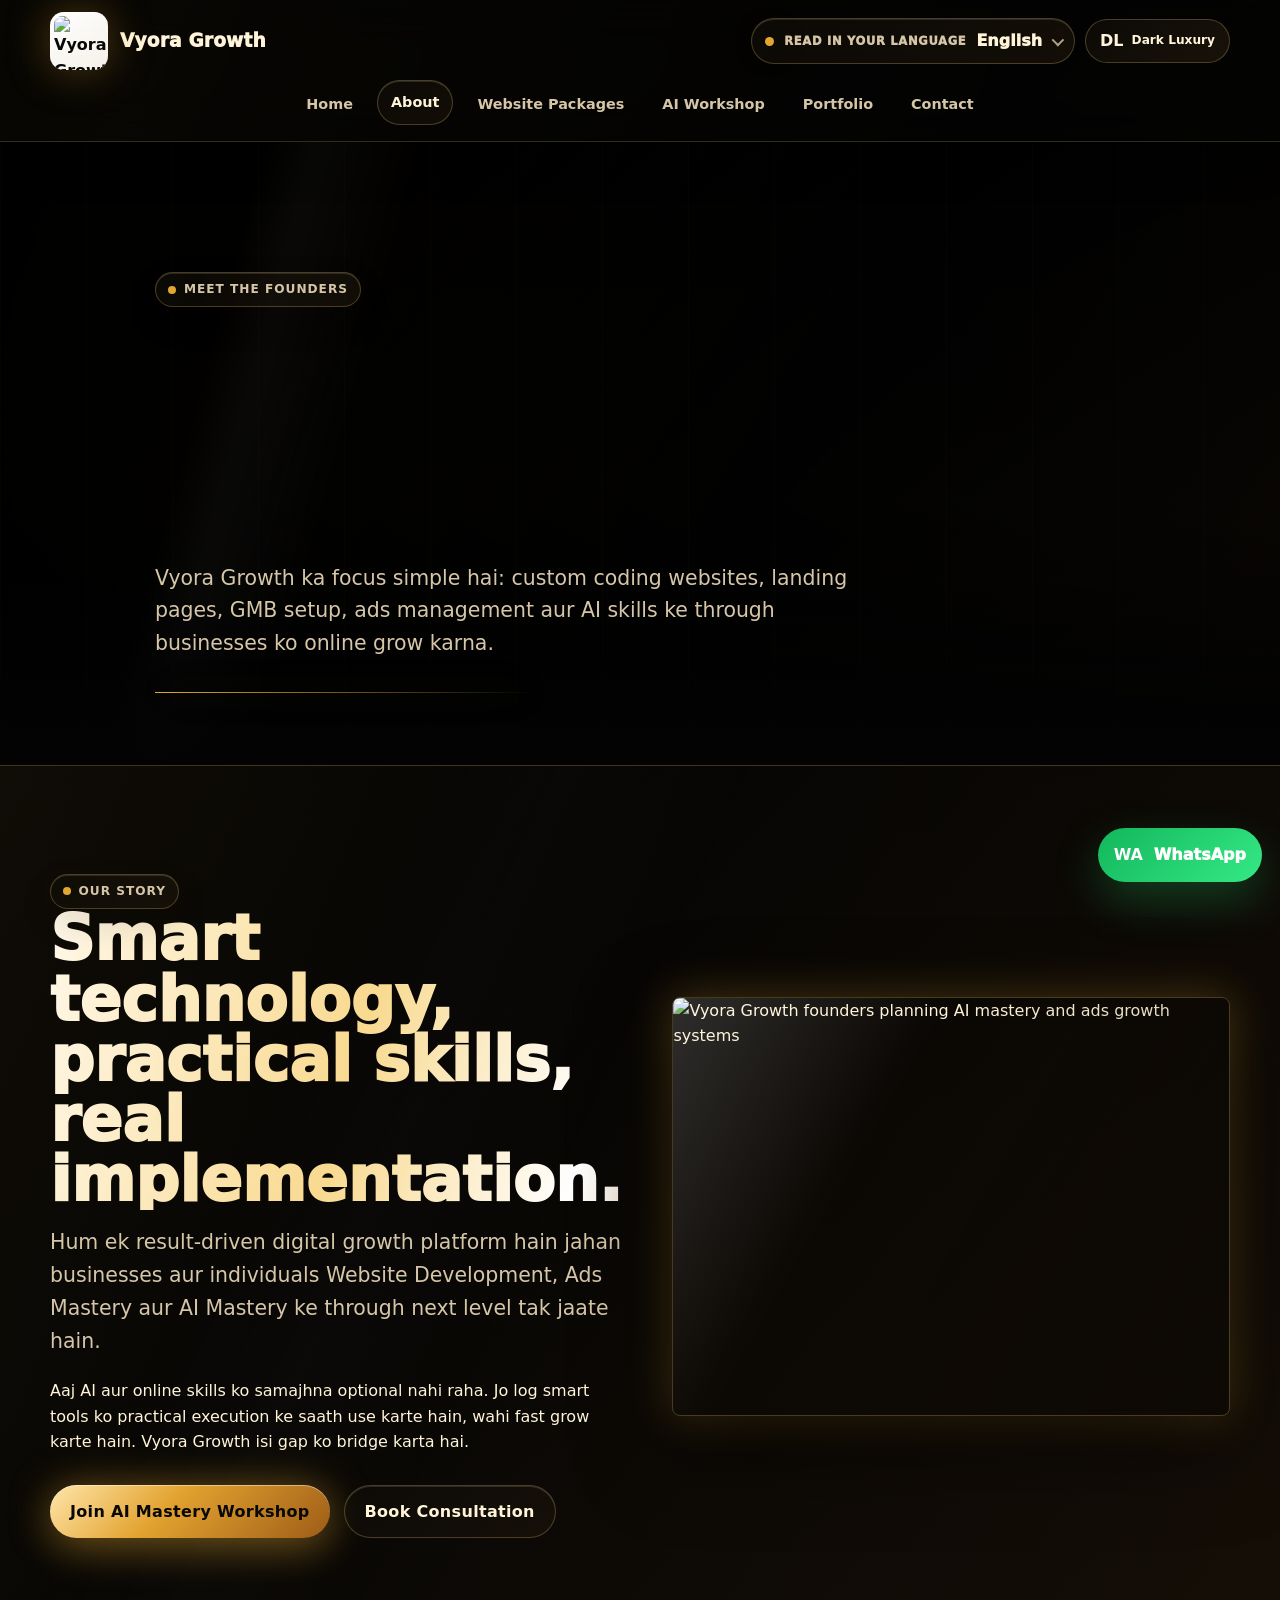
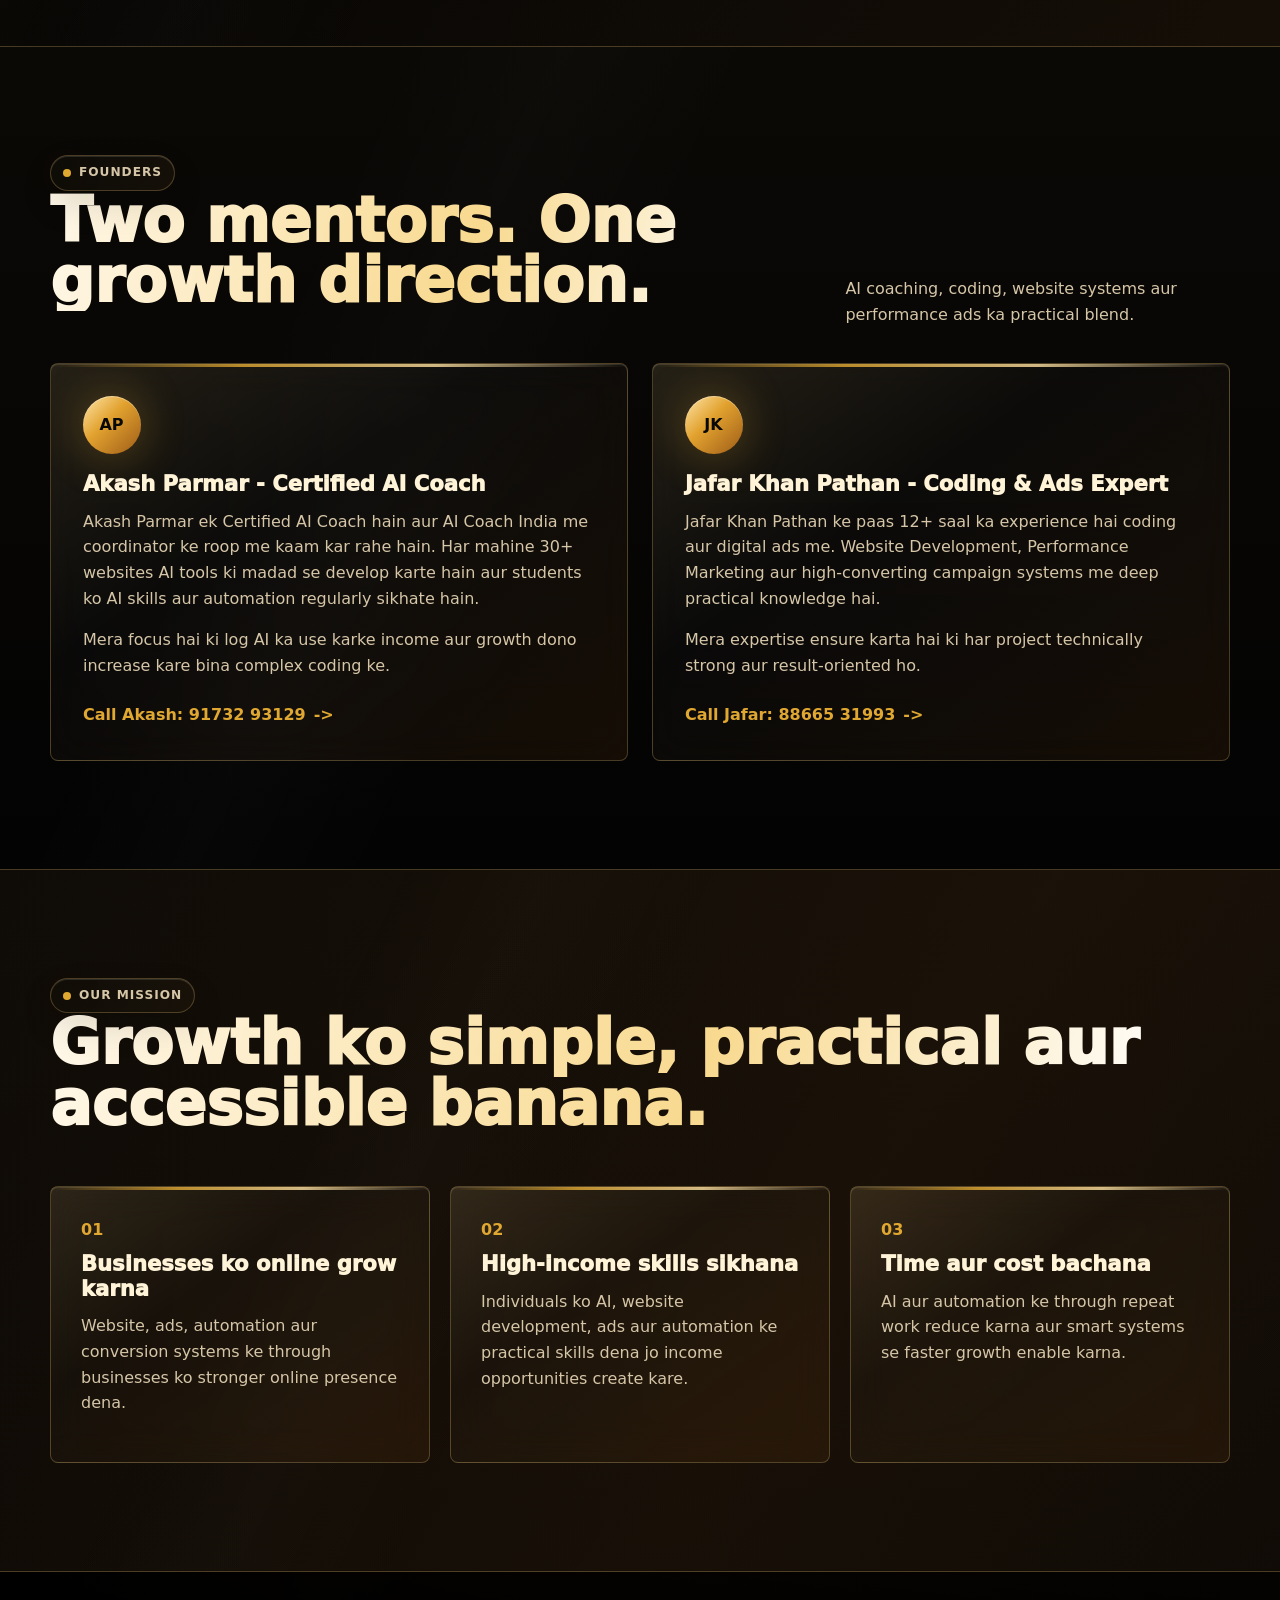
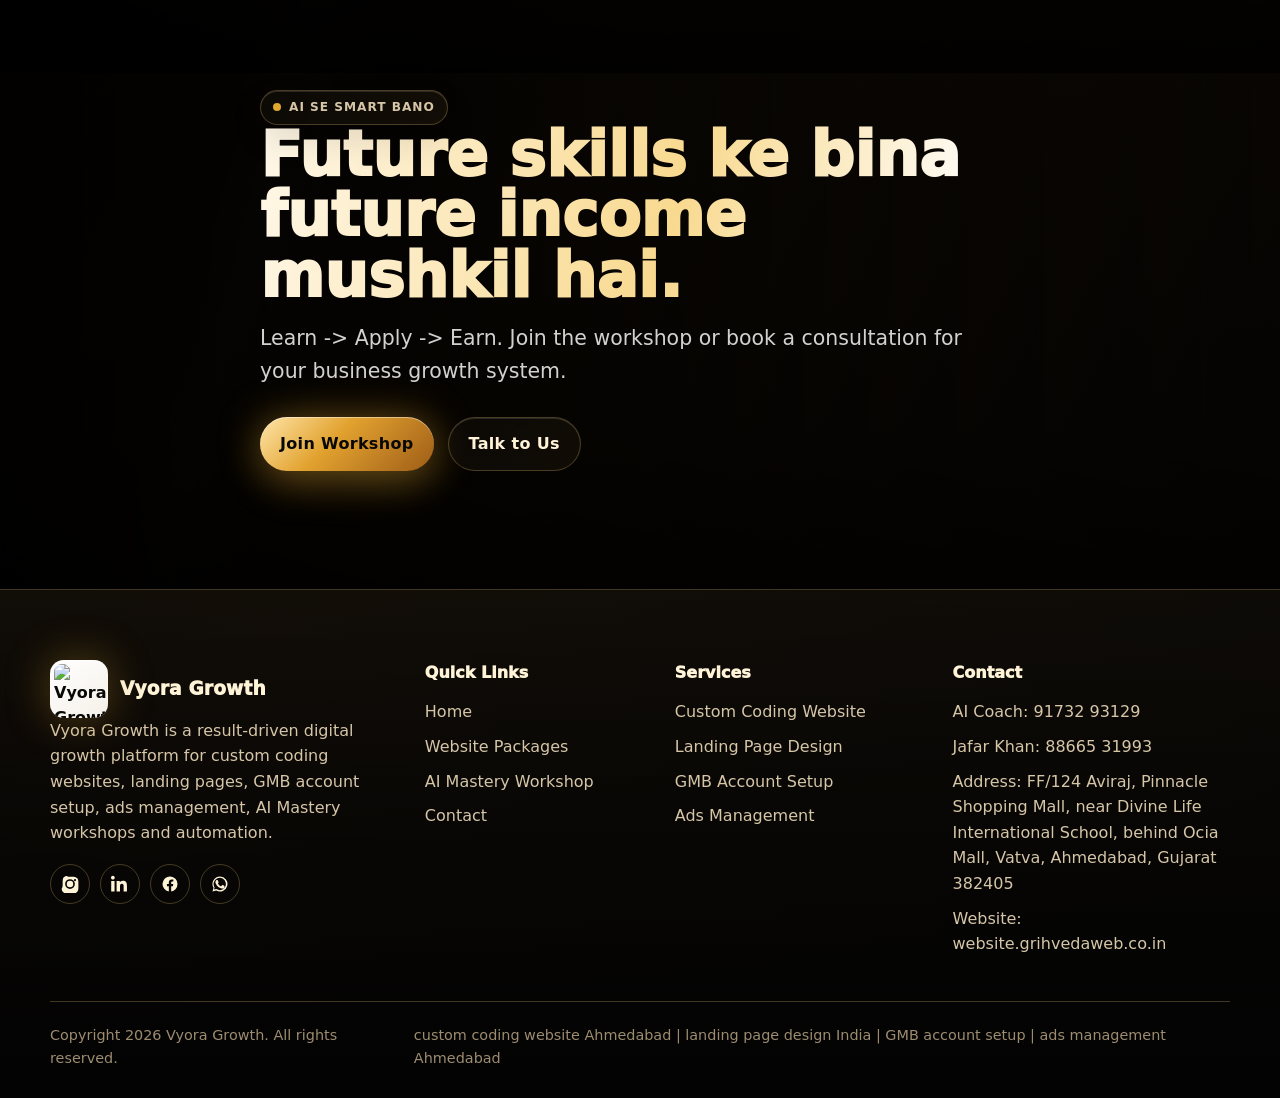
==== commit 3d0c906b: "Add website sale packages and fix navigation" ====
--- a/about.html
+++ b/about.html
@@ -5,11 +5,11 @@
   <meta name="viewport" content="width=device-width, initial-scale=1">
   <script>document.documentElement.className=localStorage.getItem("grihveda-theme")||"theme-luxury";</script>
   <title>About Vyora Growth | AI Coach, Ads Expert and Digital Growth Platform</title>
-  <meta name="description" content="Meet Vyora Growth founders Akash Parmar and Jafar Khan Pathan. Learn AI Mastery, Ads Mastery, website development and automation for business growth.">
-  <meta name="keywords" content="AI Coach India, AI mastery workshop, Ads mastery workshop, website development Ahmedabad, digital marketing agency India, automation training India">
+  <meta name="description" content="Meet Vyora Growth founders Akash Parmar and Jafar Khan Pathan in Ahmedabad. We provide custom coding websites, landing pages, GMB setup, ads management and AI workshops.">
+  <meta name="keywords" content="Vyora Growth Ahmedabad, custom coding website Ahmedabad, landing page design Ahmedabad, GMB setup Ahmedabad, Ads management Ahmedabad, AI Coach India, AI mastery workshop">
   <link rel="canonical" href="https://website.grihvedaweb.co.in/about.html">
   <link rel="stylesheet" href="style.min.css">
-  <script type="application/ld+json">{"@context":"https://schema.org","@type":"AboutPage","name":"About Vyora Growth","url":"https://website.grihvedaweb.co.in/about.html","about":{"@type":"Organization","name":"Vyora Growth","telephone":["+919173293129","+918866531993"],"url":"https://website.grihvedaweb.co.in"}}</script>
+  <script type="application/ld+json">{"@context":"https://schema.org","@type":"AboutPage","name":"About Vyora Growth","url":"https://website.grihvedaweb.co.in/about.html","about":{"@type":"LocalBusiness","name":"Vyora Growth","telephone":["+919173293129","+918866531993"],"url":"https://website.grihvedaweb.co.in","address":{"@type":"PostalAddress","streetAddress":"FF/124 Aviraj, Pinnacle Shopping Mall, near Divine Life International School, behind Ocia Mall, Vatva","addressLocality":"Ahmedabad","addressRegion":"Gujarat","postalCode":"382405","addressCountry":"IN"}}}</script>
 </head>
 <body>
   <div class="site-loader" aria-hidden="true"><div class="loader-card"><div class="loader-ring"></div><div class="loader-word">Vyora Growth</div></div></div>
@@ -19,7 +19,7 @@
       <div class="container hero-content reveal">
         <span class="eyebrow">Meet the Founders</span>
         <h1>AI aur ads expertise se practical growth systems.</h1>
-        <p class="lead">Vyora Growth ka focus simple hai: businesses ko online grow karna aur individuals ko high-income digital skills sikhana.</p>
+        <p class="lead">Vyora Growth ka focus simple hai: custom coding websites, landing pages, GMB setup, ads management aur AI skills ke through businesses ko online grow karna.</p>
       </div>
     </section>
 
--- a/style.min.css
+++ b/style.min.css
@@ -1 +1 @@
-:root{--radius:8px;--radius-lg:14px;--ease:cubic-bezier(.16,1,.3,1);--max:1180px;--font:Inter,ui-sans-serif,system-ui,-apple-system,BlinkMacSystemFont,"Segoe UI",Arial,sans-serif;--font-display:Inter,ui-sans-serif,system-ui,-apple-system,BlinkMacSystemFont,"Segoe UI",Arial,sans-serif}html.theme-luxury{--bg:#030303;--bg-soft:#0b0906;--surface:rgba(17,14,9,.78);--surface-2:rgba(34,25,12,.88);--text:#fff4d8;--muted:#d6c6a8;--soft:#9d8c70;--line:rgba(244,205,119,.26);--accent:#e1a831;--accent-2:#ffe1a0;--accent-3:#b76a20;--button-text:#080807;--shadow:0 28px 90px rgba(0,0,0,.64);--glow:0 0 44px rgba(225,168,49,.34);--nav:rgba(4,4,4,.72);--hero-overlay:linear-gradient(90deg,rgba(0,0,0,.94),rgba(0,0,0,.66) 42%,rgba(0,0,0,.18)),linear-gradient(0deg,rgba(0,0,0,.74),rgba(0,0,0,0) 42%,rgba(0,0,0,.42));--page-grade:linear-gradient(120deg,rgba(225,168,49,.08),transparent 28%,rgba(183,106,32,.09) 66%,transparent);--card-grade:linear-gradient(145deg,rgba(255,225,160,.12),rgba(255,255,255,.025) 38%,rgba(183,106,32,.1));--text-gradient:linear-gradient(105deg,#fff8e9 0%,#f8d98f 28%,#ffffff 48%,#c17b25 78%,#ffe5aa 100%);--button-gradient:linear-gradient(135deg,#ffe6aa 0%,#e2a22f 42%,#9e5c17 100%)}html.theme-light{--bg:#f8fbff;--bg-soft:#eaf3ff;--surface:rgba(255,255,255,.78);--surface-2:rgba(232,243,255,.9);--text:#05182a;--muted:#3d5368;--soft:#6d7d8b;--line:rgba(11,85,174,.18);--accent:#0b66d8;--accent-2:#29b6ff;--accent-3:#073f8e;--button-text:#ffffff;--shadow:0 28px 80px rgba(12,67,132,.18);--glow:0 0 42px rgba(41,182,255,.26);--nav:rgba(248,251,255,.76);--hero-overlay:linear-gradient(90deg,rgba(248,251,255,.96),rgba(248,251,255,.78) 44%,rgba(248,251,255,.18)),linear-gradient(0deg,rgba(248,251,255,.8),rgba(248,251,255,0) 45%);--page-grade:linear-gradient(120deg,rgba(11,102,216,.08),transparent 34%,rgba(41,182,255,.1) 68%,transparent);--card-grade:linear-gradient(145deg,rgba(41,182,255,.13),rgba(255,255,255,.55) 42%,rgba(11,102,216,.09));--text-gradient:linear-gradient(105deg,#06192b 0%,#0b66d8 28%,#0b253e 50%,#17a7ec 75%,#06192b 100%);--button-gradient:linear-gradient(135deg,#0b66d8 0%,#1fb7ff 48%,#073f8e 100%)}html.theme-minimal{--bg:#f0f2ef;--bg-soft:#e4e8e4;--surface:rgba(255,255,255,.76);--surface-2:rgba(232,237,232,.92);--text:#111513;--muted:#46544d;--soft:#6b7470;--line:rgba(26,51,40,.16);--accent:#1e7a57;--accent-2:#55d59a;--accent-3:#1b3036;--button-text:#ffffff;--shadow:0 28px 76px rgba(28,45,37,.16);--glow:0 0 40px rgba(85,213,154,.24);--nav:rgba(240,242,239,.78);--hero-overlay:linear-gradient(90deg,rgba(240,242,239,.98),rgba(240,242,239,.78) 44%,rgba(240,242,239,.2)),linear-gradient(0deg,rgba(240,242,239,.78),rgba(240,242,239,0) 45%);--page-grade:linear-gradient(120deg,rgba(30,122,87,.08),transparent 32%,rgba(27,48,54,.08) 66%,transparent);--card-grade:linear-gradient(145deg,rgba(85,213,154,.12),rgba(255,255,255,.5) 42%,rgba(27,48,54,.07));--text-gradient:linear-gradient(105deg,#101513 0%,#1e7a57 28%,#0e1714 50%,#55d59a 76%,#101513 100%);--button-gradient:linear-gradient(135deg,#1b3036 0%,#1e7a57 48%,#55d59a 100%)}*{box-sizing:border-box}html{scroll-behavior:smooth}body{margin:0;background:var(--page-grade),linear-gradient(180deg,var(--bg),var(--bg-soft) 58%,var(--bg));color:var(--text);font-family:var(--font);line-height:1.6;-webkit-font-smoothing:antialiased;text-rendering:optimizeLegibility;transition:background .35s var(--ease),color .35s var(--ease),opacity .28s var(--ease);overflow-x:hidden}body:before{content:"";position:fixed;inset:0;z-index:-2;pointer-events:none;background:linear-gradient(90deg,transparent,rgba(255,255,255,.035) 48%,transparent 52%),repeating-linear-gradient(0deg,rgba(255,255,255,.025) 0 1px,transparent 1px 4px);opacity:.2;mix-blend-mode:soft-light}body:after{content:"";position:fixed;inset:0;z-index:-1;pointer-events:none;background:linear-gradient(115deg,transparent 0 18%,rgba(255,255,255,.08) 22%,transparent 31% 100%);opacity:.32;transform:translateX(-16%);animation:pageSweep 9s ease-in-out infinite alternate}@keyframes pageSweep{from{transform:translateX(-18%) skewX(-4deg)}to{transform:translateX(18%) skewX(-4deg)}}body.leaving{opacity:0}body.locked{overflow:hidden}a{color:inherit;text-decoration:none}img{display:block;max-width:100%}button,input,textarea,select{font:inherit}::selection{background:var(--accent);color:var(--button-text)}.container{width:min(100% - 32px,var(--max));margin-inline:auto}.notranslate{translate:no}#google_translate_element{position:fixed;left:-9999px;top:auto;width:1px;height:1px;overflow:hidden;opacity:0;pointer-events:none}body>.skiptranslate,.goog-te-banner-frame,iframe.goog-te-banner-frame,iframe.skiptranslate,#goog-gt-tt,.goog-te-balloon-frame,.VIpgJd-ZVi9od-ORHb-OEVmcd,.VIpgJd-ZVi9od-xl07Ob-OEVmcd,.VIpgJd-ZVi9od-aZ2wEe-wOHMyf{display:none!important;visibility:hidden!important;height:0!important;opacity:0!important}html,body{top:0!important}.goog-text-highlight,.VIpgJd-yAWNEb-VIpgJd-fmcmS-sn54Q{background:transparent!important;border:0!important;box-shadow:none!important;outline:0!important}.site-loader{position:fixed;inset:0;z-index:9999;display:grid;place-items:center;background:linear-gradient(140deg,var(--bg),var(--bg-soft),var(--bg));transition:opacity .45s var(--ease),visibility .45s var(--ease)}body.is-loaded .site-loader{opacity:0;visibility:hidden;pointer-events:none}.loader-card{display:grid;gap:16px;place-items:center;color:var(--text)}.loader-ring{width:82px;height:82px;border:1px solid var(--line);border-top:2px solid var(--accent);border-right:2px solid var(--accent-2);border-radius:50%;animation:spin 1s linear infinite,pulseGlow 1.8s ease-in-out infinite alternate;box-shadow:var(--glow)}.loader-word{font-weight:950;letter-spacing:.18em;text-transform:uppercase;font-size:.78rem;color:var(--muted)}@keyframes spin{to{transform:rotate(360deg)}}@keyframes pulseGlow{from{box-shadow:0 0 16px rgba(255,255,255,.08),var(--glow)}to{box-shadow:0 0 48px rgba(255,255,255,.16),var(--glow)}}.scroll-progress{position:fixed;left:0;top:0;z-index:300;width:100%;height:3px;transform:scaleX(0);transform-origin:left;background:linear-gradient(90deg,var(--accent-3),var(--accent),var(--accent-2));box-shadow:var(--glow)}.ambient-cursor{position:fixed;left:0;top:0;z-index:0;width:520px;height:280px;pointer-events:none;transform:translate3d(-50%,-50%,0);background:linear-gradient(105deg,transparent 0 18%,rgba(255,255,255,.14) 42%,transparent 72% 100%);opacity:.24;mix-blend-mode:soft-light;transition:opacity .3s var(--ease)}.site-header{position:sticky;top:0;z-index:90;background:var(--nav);border-bottom:1px solid color-mix(in srgb,var(--line) 74%,transparent);backdrop-filter:blur(24px) saturate(1.25);box-shadow:0 16px 44px rgba(0,0,0,.16)}.nav-wrap{height:82px;display:flex;align-items:center;justify-content:space-between;gap:18px}.brand{display:flex;align-items:center;gap:12px;min-width:max-content}.brand-mark{position:relative;overflow:hidden;display:grid;place-items:center;width:58px;height:58px;border-radius:14px;background:linear-gradient(145deg,#ffffff,#f5f0e8);color:var(--button-text);font-weight:900;box-shadow:var(--glow),inset 0 1px 0 rgba(255,255,255,.45);animation:markBreath 3.6s ease-in-out infinite}.brand-logo img{width:100%;height:100%;object-fit:contain;padding:4px;border-radius:12px}.brand-mark:after{content:"";position:absolute;inset:-20%;background:linear-gradient(115deg,transparent 0 38%,rgba(255,255,255,.45) 50%,transparent 62% 100%);transform:translateX(-100%);animation:brandSheen 4.8s var(--ease) infinite}@keyframes markBreath{0%,100%{filter:saturate(1)}50%{filter:saturate(1.24) brightness(1.06)}}@keyframes brandSheen{0%,58%{transform:translateX(-100%)}78%,100%{transform:translateX(100%)}}.brand-text{display:grid;line-height:1.1;font-weight:950;letter-spacing:.01em;font-size:1.16rem;white-space:nowrap}.brand-text small{font-size:.68rem;color:var(--muted);font-weight:700;margin-top:4px}.nav-links{display:flex;align-items:center;gap:8px;min-width:0}.nav-links a,.mobile-nav a{position:relative;padding:10px 13px;border:1px solid transparent;border-radius:999px;color:var(--muted);font-size:.9rem;font-weight:900;white-space:nowrap;max-width:150px;overflow:hidden;text-overflow:ellipsis;transition:color .25s var(--ease),background .25s var(--ease),border-color .25s var(--ease),transform .25s var(--ease)}.nav-links a:after,.mobile-nav a:after{content:"";position:absolute;left:12px;right:12px;bottom:6px;height:2px;transform:scaleX(0);transform-origin:left;background:linear-gradient(90deg,var(--accent),var(--accent-2));transition:transform .25s var(--ease)}.nav-links a:hover,.nav-links a.active,.mobile-nav a:hover,.mobile-nav a.active{color:var(--text)}.nav-links a:hover,.nav-links a.active{background:linear-gradient(145deg,color-mix(in srgb,var(--surface) 82%,transparent),color-mix(in srgb,var(--surface-2) 58%,transparent));border-color:var(--line);transform:translateY(-2px);box-shadow:inset 0 1px 0 rgba(255,255,255,.12)}.nav-links a:after{display:none}.nav-links a:hover:after,.nav-links a.active:after,.mobile-nav a:hover:after,.mobile-nav a.active:after{transform:scaleX(1)}.nav-actions{display:flex;align-items:center;gap:10px}.language-control{min-height:44px;display:inline-block;padding:0;border:1px solid var(--line);border-radius:999px;background:linear-gradient(145deg,color-mix(in srgb,var(--surface) 88%,transparent),color-mix(in srgb,var(--surface-2) 62%,transparent));color:var(--muted);box-shadow:inset 0 1px 0 rgba(255,255,255,.12);backdrop-filter:blur(16px);position:relative;transition:border-color .25s var(--ease),box-shadow .25s var(--ease),transform .25s var(--ease)}.language-trigger{width:100%;min-height:44px;display:flex;align-items:center;gap:10px;padding:7px 13px;border:0;color:inherit;background:transparent;cursor:pointer}.language-trigger:before{content:"";width:9px;height:9px;border-radius:50%;background:var(--accent);box-shadow:var(--glow);flex:0 0 9px}.language-trigger span{font-size:.72rem;font-weight:950;letter-spacing:.06em;text-transform:uppercase;white-space:nowrap}.language-trigger b{color:var(--text);font-weight:950;white-space:nowrap}.language-trigger:after{content:"";width:7px;height:7px;border-right:2px solid currentColor;border-bottom:2px solid currentColor;transform:rotate(45deg) translateY(-2px);opacity:.8}.language-menu{position:absolute;right:0;top:calc(100%+10px);z-index:260;width:245px;max-height:min(420px,72vh);overflow:auto;padding:8px;border:1px solid var(--line);border-radius:var(--radius);background:linear-gradient(145deg,#090806,#1d1509);color:#fff4d8;box-shadow:0 30px 80px rgba(0,0,0,.5),var(--glow);opacity:0;visibility:hidden;transform:translateY(10px) scale(.96);transform-origin:top right;transition:opacity .22s var(--ease),visibility .22s var(--ease),transform .22s var(--ease)}.language-control.open .language-menu{opacity:1;visibility:visible;transform:translateY(0) scale(1)}.language-menu button{width:100%;display:flex;align-items:center;justify-content:space-between;gap:12px;min-height:44px;padding:9px 11px;border:0;border-radius:7px;color:#fff4d8;background:transparent;cursor:pointer;text-align:left;transition:background .2s var(--ease),color .2s var(--ease),transform .2s var(--ease)}.language-menu button span{font-weight:950;font-size:1rem;color:#fff4d8}.language-menu button small{color:#d6b36e;font-weight:800;font-size:.75rem}.language-menu button:hover,.language-menu button.active{background:linear-gradient(135deg,#e1a831,#9e5c17);color:#090806;transform:translateX(2px)}.language-menu button:hover span,.language-menu button.active span,.language-menu button:hover small,.language-menu button.active small{color:#090806}.language-control:hover{transform:translateY(-2px);border-color:var(--accent);box-shadow:var(--glow)}.mobile-language{margin-top:10px;justify-content:space-between}.theme-toggle,.menu-toggle,.filter-btn,.btn{position:relative;overflow:hidden;border:0;cursor:pointer;user-select:none;transform:translateZ(0)}.site-header,.hero-content,.cinema-marquee,.portfolio-overlay,.gallery-copy,.btn,.language-control,.theme-toggle{-webkit-user-select:none;user-select:none}.theme-toggle,.menu-toggle{min-width:44px;height:44px;display:inline-grid;place-items:center;border-radius:999px;color:var(--text);background:linear-gradient(145deg,color-mix(in srgb,var(--surface) 92%,transparent),color-mix(in srgb,var(--surface-2) 82%,transparent));border:1px solid var(--line);transition:transform .25s var(--ease),box-shadow .25s var(--ease),background .25s var(--ease)}.theme-toggle{padding:0 14px;grid-template-columns:auto auto;gap:8px}.theme-toggle span{font-size:.76rem;font-weight:900;white-space:nowrap}.theme-toggle:hover,.menu-toggle:hover{transform:translateY(-2px);box-shadow:var(--glow)}.menu-toggle{display:none}.menu-toggle i,.menu-toggle i:before,.menu-toggle i:after{display:block;width:18px;height:2px;background:currentColor;border-radius:99px;content:""}.menu-toggle i:before{transform:translateY(-6px)}.menu-toggle i:after{transform:translateY(4px)}.mobile-nav{display:none;border-top:1px solid var(--line);background:var(--surface);padding:10px 16px 18px}.mobile-nav.open{display:grid}.btn{display:inline-flex;align-items:center;justify-content:center;gap:9px;min-height:48px;padding:13px 20px;border-radius:999px;background:var(--button-gradient);color:var(--button-text);font-weight:900;letter-spacing:.02em;box-shadow:0 14px 42px color-mix(in srgb,var(--accent) 24%,transparent),inset 0 1px 0 rgba(255,255,255,.44),var(--glow);transition:transform .28s var(--ease),box-shadow .28s var(--ease),filter .28s var(--ease)}.btn:before{content:"";position:absolute;inset:-2px;background:linear-gradient(110deg,transparent 0 30%,rgba(255,255,255,.45) 45%,transparent 58% 100%);transform:translateX(-120%);transition:transform .75s var(--ease)}.btn:hover:before{transform:translateX(120%)}.btn:hover{transform:translateY(-5px) scale(1.025);filter:saturate(1.14);box-shadow:0 24px 70px rgba(0,0,0,.25),var(--glow)}.btn-outline{background:linear-gradient(145deg,color-mix(in srgb,var(--surface) 72%,transparent),color-mix(in srgb,var(--surface-2) 48%,transparent));color:var(--text);border:1px solid var(--line);box-shadow:inset 0 1px 0 rgba(255,255,255,.12)}.btn-small{min-height:42px;padding:10px 16px;font-size:.9rem}.ripple{position:absolute;width:12px;height:12px;border-radius:50%;background:rgba(255,255,255,.5);transform:translate(-50%,-50%) scale(1);animation:ripple .62s ease-out forwards;pointer-events:none}@keyframes ripple{to{transform:translate(-50%,-50%) scale(24);opacity:0}}.hero{position:relative;min-height:92vh;display:flex;align-items:center;overflow:hidden;isolation:isolate;padding:118px 0 90px;background-image:var(--hero-overlay),var(--hero-image);background-position:center;background-size:cover;border-bottom:1px solid var(--line)}.sub-hero{position:relative;min-height:58vh;display:flex;align-items:end;padding:130px 0 72px;background-image:var(--hero-overlay),var(--hero-image);background-position:center;background-size:cover;border-bottom:1px solid var(--line);overflow:hidden;isolation:isolate}.hero:before,.sub-hero:before,.cta-band:before{content:"";position:absolute;inset:0;z-index:-1;pointer-events:none;background:linear-gradient(105deg,transparent 0 18%,rgba(255,255,255,.13) 22%,transparent 30% 100%),repeating-linear-gradient(90deg,rgba(255,255,255,.05) 0 1px,transparent 1px 86px);opacity:.24;animation:cinemaDrift 14s linear infinite}.hero:after,.sub-hero:after{content:"";position:absolute;left:0;right:0;bottom:-1px;height:190px;pointer-events:none;background:linear-gradient(0deg,var(--bg),transparent)}@keyframes cinemaDrift{from{transform:translateX(-8%)}to{transform:translateX(8%)}}.hero-content{max-width:970px;position:relative;z-index:2}.hero-content:after{content:"";display:block;width:min(380px,50vw);height:1px;margin-top:32px;background:linear-gradient(90deg,var(--accent),transparent);box-shadow:var(--glow)}.eyebrow{display:inline-flex;align-items:center;gap:8px;padding:7px 12px;border:1px solid var(--line);border-radius:999px;background:linear-gradient(120deg,color-mix(in srgb,var(--surface) 82%,transparent),color-mix(in srgb,var(--surface-2) 52%,transparent));color:var(--muted);font-weight:900;font-size:.76rem;text-transform:uppercase;letter-spacing:.08em;backdrop-filter:blur(16px);box-shadow:inset 0 1px 0 rgba(255,255,255,.12),0 14px 34px rgba(0,0,0,.12)}.eyebrow:before{content:"";width:8px;height:8px;border-radius:50%;background:var(--accent);box-shadow:var(--glow)}h1,h2,h3,p{margin-top:0}h1{margin:20px 0 18px;max-width:1080px;font-family:var(--font-display);font-size:clamp(3.2rem,8.2vw,7.7rem);line-height:.88;letter-spacing:0;font-weight:950;background:var(--text-gradient);background-size:220% 100%;-webkit-background-clip:text;background-clip:text;color:transparent;filter:drop-shadow(0 18px 38px rgba(0,0,0,.24));animation:titleSheen 7s ease-in-out infinite alternate}.sub-hero h1{font-size:clamp(2.75rem,6.4vw,6.1rem)}h2{font-family:var(--font-display);font-size:clamp(2.25rem,4.8vw,4.85rem);line-height:.98;letter-spacing:0;margin-bottom:16px;font-weight:950;background:var(--text-gradient);background-size:200% 100%;-webkit-background-clip:text;background-clip:text;color:transparent}h3{font-size:1.32rem;line-height:1.16;margin-bottom:12px;font-weight:950}@keyframes titleSheen{from{background-position:0 50%}to{background-position:100% 50%}}.split-word{display:inline-block;opacity:0;transform:translateY(.68em) rotateX(42deg) scale(.96);transform-origin:left bottom;animation:wordRise .8s var(--ease) forwards}@keyframes wordRise{to{opacity:1;transform:translateY(0) rotateX(0) scale(1)}}.lead{max-width:720px;color:var(--muted);font-size:clamp(1.05rem,2vw,1.28rem);text-shadow:0 1px 0 rgba(0,0,0,.16)}.hero-actions{display:flex;flex-wrap:wrap;gap:14px;margin-top:30px}.hero-badges{display:flex;flex-wrap:wrap;gap:10px;margin-top:30px}.badge,.price-pill,.urgency-pill{display:inline-flex;align-items:center;min-height:38px;padding:8px 12px;border-radius:999px;border:1px solid var(--line);color:var(--muted);background:linear-gradient(145deg,color-mix(in srgb,var(--surface) 82%,transparent),color-mix(in srgb,var(--surface-2) 60%,transparent));font-weight:900;font-size:.88rem;backdrop-filter:blur(18px);box-shadow:inset 0 1px 0 rgba(255,255,255,.12);transition:transform .25s var(--ease),border-color .25s var(--ease),box-shadow .25s var(--ease)}.badge:hover,.price-pill:hover,.urgency-pill:hover{transform:translateY(-3px);border-color:var(--accent);box-shadow:var(--glow)}.price-pill{color:var(--text)}.urgency-pill{color:var(--accent)}.section{position:relative;padding:108px 0;border-bottom:1px solid var(--line);overflow:hidden}.section:before{content:"";position:absolute;inset:0;pointer-events:none;background:linear-gradient(115deg,transparent 0 24%,rgba(255,255,255,.045) 34%,transparent 46% 100%);opacity:.35}.section>.container{position:relative;z-index:1}.section.compact{padding:64px 0}.section-alt{background:linear-gradient(180deg,var(--bg-soft),var(--bg))}.section-head{display:flex;align-items:end;justify-content:space-between;gap:28px;margin-bottom:36px}.section-head p{max-width:610px;color:var(--muted);margin-bottom:0}.trust-strip{margin-top:-1px;padding:26px 0;background:linear-gradient(90deg,color-mix(in srgb,var(--surface) 88%,transparent),color-mix(in srgb,var(--surface-2) 82%,transparent));border-bottom:1px solid var(--line)}.trust-grid{display:grid;grid-template-columns:repeat(3,1fr);gap:16px}.trust-item{min-height:112px;display:grid;align-content:center;padding:24px;border:1px solid var(--line);border-radius:var(--radius);background:var(--card-grade);position:relative;overflow:hidden;backdrop-filter:blur(18px);transition:transform .35s var(--ease),box-shadow .35s var(--ease),border-color .35s var(--ease),filter .35s var(--ease)}.trust-item:after,.service-card:after,.testimonial:after,.process-step:after,.pricing-card:after,.faq-item:after,.contact-card:after{content:"";position:absolute;inset:0;pointer-events:none;background:linear-gradient(120deg,transparent 0 30%,rgba(255,255,255,.16) 46%,transparent 58% 100%);transform:translateX(-120%);transition:transform .75s var(--ease)}.trust-item:hover:after,.service-card:hover:after,.testimonial:hover:after,.process-step:hover:after,.pricing-card:hover:after,.faq-item:hover:after,.contact-card:hover:after{transform:translateX(120%)}.trust-item:hover{transform:translateY(-8px) scale(1.015);box-shadow:var(--shadow),var(--glow);border-color:var(--accent);filter:saturate(1.08)}.trust-item strong{font-size:clamp(1.7rem,3vw,2.55rem);line-height:1.05}.trust-item span{color:var(--muted);font-weight:800}.cinema-marquee{position:relative;overflow:hidden;border-bottom:1px solid var(--line);background:linear-gradient(90deg,var(--bg),var(--bg-soft),var(--bg))}.cinema-marquee:before,.cinema-marquee:after{content:"";position:absolute;top:0;bottom:0;z-index:1;width:16vw;pointer-events:none}.cinema-marquee:before{left:0;background:linear-gradient(90deg,var(--bg),transparent)}.cinema-marquee:after{right:0;background:linear-gradient(270deg,var(--bg),transparent)}.marquee-track{display:flex;width:max-content;gap:18px;padding:18px 0;animation:marqueeMove 32s linear infinite}.marquee-track span{display:inline-flex;align-items:center;min-height:44px;padding:10px 18px;border:1px solid var(--line);border-radius:999px;color:var(--text);background:var(--card-grade);font-weight:950;text-transform:uppercase;letter-spacing:.08em;font-size:.78rem;box-shadow:inset 0 1px 0 rgba(255,255,255,.12),var(--glow);white-space:nowrap}@keyframes marqueeMove{from{transform:translateX(0)}to{transform:translateX(-50%)}}.grid-3{display:grid;grid-template-columns:repeat(3,1fr);gap:20px}.grid-2{display:grid;grid-template-columns:repeat(2,1fr);gap:24px}.card,.service-card,.testimonial,.process-step,.pricing-card,.faq-item,.contact-card{position:relative;overflow:hidden;border:1px solid var(--line);border-radius:var(--radius);background:var(--card-grade);box-shadow:inset 0 1px 0 rgba(255,255,255,.11),0 0 0 rgba(0,0,0,0);backdrop-filter:blur(18px) saturate(1.12);transform-style:preserve-3d;transition:transform .38s var(--ease),box-shadow .38s var(--ease),border-color .38s var(--ease),background .38s var(--ease),filter .38s var(--ease)}.card:hover,.service-card:hover,.testimonial:hover,.process-step:hover,.pricing-card:hover,.faq-item:hover,.contact-card:hover{transform:translateY(-12px) rotateX(var(--tilt-y,0deg)) rotateY(var(--tilt-x,0deg));border-color:var(--accent);box-shadow:var(--shadow),var(--glow);filter:saturate(1.08)}.service-card{padding:32px;min-height:310px}.service-card:before,.pricing-card:before,.process-step:before,.testimonial:before,.contact-card:before{content:"";position:absolute;left:0;right:0;top:0;height:3px;background:linear-gradient(90deg,transparent,var(--accent),var(--accent-2),transparent);opacity:.8}.service-icon{width:58px;height:58px;display:grid;place-items:center;margin-bottom:18px;border-radius:50%;background:var(--button-gradient);color:var(--button-text);font-weight:900;box-shadow:var(--glow),inset 0 1px 0 rgba(255,255,255,.35)}.service-card p,.card p,.testimonial p,.process-step p,.pricing-card p,.faq-item p,.contact-card p{color:var(--muted)}.link-arrow{display:inline-flex;align-items:center;gap:8px;margin-top:8px;color:var(--accent);font-weight:900}.link-arrow:after{content:"->";transition:transform .25s var(--ease)}.link-arrow:hover:after{transform:translateX(4px)}.portfolio-preview,.gallery-grid{display:grid;grid-template-columns:repeat(12,1fr);gap:18px}.portfolio-card{position:relative;min-height:390px;grid-column:span 4;overflow:hidden;border-radius:var(--radius);border:1px solid var(--line);background:var(--surface);box-shadow:var(--shadow);transform-style:preserve-3d;transition:transform .38s var(--ease),box-shadow .38s var(--ease),border-color .38s var(--ease)}.portfolio-card:hover{transform:translateY(-10px) scale(1.01);border-color:var(--accent);box-shadow:var(--shadow),var(--glow)}.portfolio-card.wide{grid-column:span 8}.portfolio-card img{width:100%;height:100%;object-fit:cover;transition:transform .5s var(--ease),filter .5s var(--ease)}.portfolio-card:hover img{transform:scale(1.11);filter:saturate(1.18) contrast(1.08)}.portfolio-overlay{position:absolute;inset:auto 0 0;padding:30px;background:linear-gradient(0deg,rgba(0,0,0,.9),rgba(0,0,0,.38) 58%,transparent);color:#fff}.portfolio-overlay span{font-size:.78rem;font-weight:900;text-transform:uppercase;color:#f4d37c}.portfolio-overlay h3{margin:7px 0 0}.testimonial{padding:30px;min-height:280px}.quote-mark{font-size:4.4rem;line-height:.75;color:var(--accent);filter:drop-shadow(var(--glow))}.testimonial strong{display:block;margin-top:18px}.testimonial span{color:var(--soft);font-weight:800;font-size:.9rem}.cta-band{position:relative;overflow:hidden;padding:118px 0;background-image:linear-gradient(90deg,rgba(0,0,0,.88),rgba(0,0,0,.42)),linear-gradient(0deg,rgba(0,0,0,.78),transparent 42%),var(--cta-image);background-size:cover;background-position:center;color:#fff}.cta-band .lead{color:rgba(255,255,255,.82)}.cta-panel{max-width:760px}.stats-row{display:grid;grid-template-columns:repeat(4,1fr);gap:16px;margin-top:34px}.stat{padding:24px;border:1px solid rgba(255,255,255,.2);border-radius:var(--radius);background:rgba(255,255,255,.08);backdrop-filter:blur(12px);transition:transform .28s var(--ease),background .28s var(--ease),border-color .28s var(--ease)}.stat:hover{transform:translateY(-7px);background:rgba(255,255,255,.14);border-color:rgba(255,255,255,.36)}.stat strong{font-size:2.35rem;display:block}.stat span{color:rgba(255,255,255,.76);font-weight:800}.process-step{padding:30px}.step-number{color:var(--accent);font-weight:900;margin-bottom:10px}.pricing-card{padding:34px;display:grid;gap:12px}.price{font-size:2.7rem;line-height:1;font-weight:950}.price small{font-size:1rem;color:var(--muted)}.feature-list{display:grid;gap:10px;margin:10px 0 0;padding:0;list-style:none;color:var(--muted)}.feature-list li{display:flex;gap:10px}.feature-list li:before{content:"";width:8px;height:8px;flex:0 0 8px;margin-top:9px;border-radius:50%;background:var(--accent)}.split{display:grid;grid-template-columns:1.02fr .98fr;gap:42px;align-items:center}.media-frame{position:relative;overflow:hidden;border-radius:var(--radius);border:1px solid var(--line);box-shadow:var(--shadow),var(--glow);isolation:isolate}.media-frame:after{content:"";position:absolute;inset:0;background:linear-gradient(120deg,rgba(255,255,255,.16),transparent 34%,rgba(0,0,0,.25));pointer-events:none}.media-frame img{width:100%;aspect-ratio:4/3;object-fit:cover}.section-visual,.article-visual{margin:0 0 30px}.article-visual{margin-top:28px}.contact-photo{width:100%;aspect-ratio:4/3;object-fit:cover;border-radius:var(--radius);border:1px solid var(--line);margin:20px 0}.filters{display:flex;flex-wrap:wrap;gap:10px;margin-bottom:28px}.filter-btn{min-height:42px;padding:9px 16px;border-radius:999px;border:1px solid var(--line);color:var(--muted);background:linear-gradient(145deg,color-mix(in srgb,var(--surface) 85%,transparent),color-mix(in srgb,var(--surface-2) 62%,transparent));font-weight:900;transition:transform .22s var(--ease),background .22s var(--ease),color .22s var(--ease),border-color .22s var(--ease)}.filter-btn:hover,.filter-btn.active{color:var(--button-text);background:var(--button-gradient);border-color:transparent;transform:translateY(-4px);box-shadow:var(--glow)}.masonry{column-count:3;column-gap:18px}.gallery-item{position:relative;display:block;width:100%;margin:0 0 18px;break-inside:avoid;overflow:hidden;border:1px solid var(--line);border-radius:var(--radius);background:var(--surface);cursor:pointer;box-shadow:0 14px 40px rgba(0,0,0,.14);transition:transform .34s var(--ease),opacity .34s var(--ease),box-shadow .34s var(--ease),border-color .34s var(--ease)}.gallery-item.is-hidden{display:none}.gallery-item:hover{transform:translateY(-10px) scale(1.01);box-shadow:var(--shadow),var(--glow);border-color:var(--accent)}.gallery-item img{width:100%;object-fit:cover;transition:transform .55s var(--ease),filter .55s var(--ease)}.gallery-item:hover img{transform:scale(1.12);filter:saturate(1.18) contrast(1.08)}.gallery-copy{position:absolute;inset:auto 0 0;padding:22px;color:#fff;background:linear-gradient(0deg,rgba(0,0,0,.82),rgba(0,0,0,.05));transform:translateY(10px);opacity:.92;transition:transform .28s var(--ease),opacity .28s var(--ease)}.gallery-item:hover .gallery-copy{transform:translateY(0);opacity:1}.gallery-copy span{font-size:.74rem;color:#f4d37c;font-weight:900;text-transform:uppercase}.gallery-copy h3{margin:6px 0 0;color:#fff}.lightbox{position:fixed;inset:0;z-index:200;display:grid;place-items:center;padding:28px;background:rgba(0,0,0,.82);opacity:0;visibility:hidden;transition:opacity .28s var(--ease),visibility .28s var(--ease)}.lightbox.open{opacity:1;visibility:visible}.lightbox-content{width:min(940px,100%);background:var(--surface);border-radius:var(--radius);overflow:hidden;border:1px solid var(--line);box-shadow:var(--shadow)}.lightbox img{width:100%;max-height:72vh;object-fit:cover}.lightbox-caption{display:flex;justify-content:space-between;gap:16px;align-items:center;padding:16px 18px;color:var(--text)}.lightbox-close{border:1px solid var(--line);color:var(--text);background:var(--bg);border-radius:999px;min-width:40px;height:40px;cursor:pointer}.contact-layout{display:grid;grid-template-columns:.85fr 1.15fr;gap:28px}.contact-card{padding:26px}.contact-list{display:grid;gap:14px;margin-top:18px}.contact-list a{color:var(--accent);font-weight:900}.form-grid{display:grid;grid-template-columns:1fr 1fr;gap:14px}.form-field{display:grid;gap:7px;margin-bottom:14px}.form-field label{font-weight:900;color:var(--text)}.form-field input,.form-field textarea,.form-field select{width:100%;border:1px solid var(--line);border-radius:var(--radius);background:color-mix(in srgb,var(--bg) 72%,var(--surface));color:var(--text);padding:13px 14px;outline:none;transition:border-color .2s var(--ease),box-shadow .2s var(--ease)}.form-field input:focus,.form-field textarea:focus,.form-field select:focus{border-color:var(--accent);box-shadow:var(--glow)}.form-field textarea{min-height:148px;resize:vertical}.faq-list{display:grid;gap:14px}.faq-item{padding:22px}.faq-item h3{margin-bottom:8px}.article{max-width:900px}.article h2{font-size:clamp(1.8rem,3vw,2.7rem);margin-top:44px}.article h3{margin-top:28px}.article p,.article li{color:var(--muted)}.article ul{padding-left:20px}.keyword-strip{display:flex;flex-wrap:wrap;gap:10px;margin:28px 0 0}.keyword-strip span{padding:8px 11px;border:1px solid var(--line);border-radius:999px;color:var(--muted);background:var(--surface);font-weight:800;font-size:.88rem}.whatsapp-float{position:fixed;right:18px;bottom:18px;z-index:120;display:inline-flex;align-items:center;gap:10px;min-height:54px;padding:13px 16px;border-radius:999px;background:linear-gradient(135deg,#13b75c,#35e985);color:#fff;font-weight:950;box-shadow:0 18px 45px rgba(35,197,98,.28);transition:transform .25s var(--ease),box-shadow .25s var(--ease),filter .25s var(--ease);animation:whatsappPulse 2.8s ease-in-out infinite}.whatsapp-float:hover{transform:translateY(-5px) scale(1.04);box-shadow:0 22px 56px rgba(35,197,98,.42);filter:saturate(1.16)}@keyframes whatsappPulse{0%,100%{box-shadow:0 18px 45px rgba(35,197,98,.28)}50%{box-shadow:0 18px 55px rgba(35,197,98,.48)}}.site-footer{padding:70px 0 28px;background:linear-gradient(180deg,color-mix(in srgb,var(--surface) 88%,transparent),var(--bg));border-top:1px solid var(--line)}.footer-grid{display:grid;grid-template-columns:1.25fr .8fr .9fr 1fr;gap:28px}.footer-brand p,.footer-list a,.footer-list span{color:var(--muted)}.footer-list{display:grid;gap:9px}.footer-list a{transition:color .2s var(--ease),transform .2s var(--ease)}.footer-list a:hover{color:var(--accent);transform:translateX(3px)}.footer-title{font-weight:950;margin-bottom:14px}.social-row{display:flex;gap:10px;margin-top:18px}.social-icon{width:40px;height:40px;display:grid;place-items:center;border-radius:50%;border:1px solid var(--line);color:var(--text);transition:transform .2s var(--ease),background .2s var(--ease),color .2s var(--ease)}.social-icon svg{width:18px;height:18px;fill:currentColor}.social-icon:hover{transform:translateY(-3px);background:var(--accent);color:var(--button-text)}.footer-bottom{display:flex;justify-content:space-between;gap:16px;margin-top:44px;padding-top:22px;border-top:1px solid var(--line);color:var(--soft);font-size:.9rem}.reveal{opacity:0;transform:translateY(48px) scale(.96);filter:blur(10px);transition:opacity .9s var(--ease),transform .9s var(--ease),filter .9s var(--ease)}.reveal.in-view{opacity:1;transform:translateY(0) scale(1);filter:blur(0)}.delay-1{transition-delay:.08s}.delay-2{transition-delay:.16s}.delay-3{transition-delay:.24s}.toast{position:fixed;left:50%;bottom:26px;z-index:250;transform:translate(-50%,20px);opacity:0;padding:13px 16px;border-radius:999px;background:var(--surface);color:var(--text);border:1px solid var(--line);box-shadow:var(--shadow);transition:opacity .25s var(--ease),transform .25s var(--ease)}.toast.show{opacity:1;transform:translate(-50%,0)}@media (max-width:980px){.nav-links{display:none}.menu-toggle{display:grid}.hero,.sub-hero{min-height:auto;padding:104px 0 70px}.grid-3,.trust-grid,.stats-row{grid-template-columns:1fr 1fr}.split,.contact-layout{grid-template-columns:1fr}.portfolio-card,.portfolio-card.wide{grid-column:span 6}.footer-grid{grid-template-columns:1fr 1fr}.masonry{column-count:2}}@media (max-width:680px){.container{width:min(100% - 24px,var(--max))}.nav-wrap{height:68px}.brand-text small{display:none}.nav-actions .btn-small{display:none}.theme-toggle span{display:none}.nav-actions>.language-control .language-trigger span{display:none}.nav-actions>.language-control .language-trigger{padding:7px 10px}.nav-actions>.language-control .language-trigger b{max-width:72px;overflow:hidden;text-overflow:ellipsis}.language-menu{right:-54px;width:230px}h1{font-size:clamp(2.75rem,15vw,4.35rem)}.section{padding:66px 0}.section-head{display:grid;gap:12px}.grid-3,.grid-2,.trust-grid,.stats-row,.form-grid{grid-template-columns:1fr}.portfolio-preview{grid-template-columns:1fr}.portfolio-card,.portfolio-card.wide{grid-column:auto;min-height:260px}.masonry{column-count:1}.footer-grid{grid-template-columns:1fr}.footer-bottom{display:grid}.whatsapp-float span{display:none}.ambient-cursor{display:none}}+:root{--radius:8px;--radius-lg:14px;--ease:cubic-bezier(.16,1,.3,1);--max:1180px;--font:Inter,ui-sans-serif,system-ui,-apple-system,BlinkMacSystemFont,"Segoe UI",Arial,sans-serif;--font-display:Inter,ui-sans-serif,system-ui,-apple-system,BlinkMacSystemFont,"Segoe UI",Arial,sans-serif}html.theme-luxury{--bg:#030303;--bg-soft:#0b0906;--surface:rgba(17,14,9,.78);--surface-2:rgba(34,25,12,.88);--text:#fff4d8;--muted:#d6c6a8;--soft:#9d8c70;--line:rgba(244,205,119,.26);--accent:#e1a831;--accent-2:#ffe1a0;--accent-3:#b76a20;--button-text:#080807;--shadow:0 28px 90px rgba(0,0,0,.64);--glow:0 0 44px rgba(225,168,49,.34);--nav:rgba(4,4,4,.72);--hero-overlay:linear-gradient(90deg,rgba(0,0,0,.94),rgba(0,0,0,.66) 42%,rgba(0,0,0,.18)),linear-gradient(0deg,rgba(0,0,0,.74),rgba(0,0,0,0) 42%,rgba(0,0,0,.42));--page-grade:linear-gradient(120deg,rgba(225,168,49,.08),transparent 28%,rgba(183,106,32,.09) 66%,transparent);--card-grade:linear-gradient(145deg,rgba(255,225,160,.12),rgba(255,255,255,.025) 38%,rgba(183,106,32,.1));--text-gradient:linear-gradient(105deg,#fff8e9 0%,#f8d98f 28%,#ffffff 48%,#c17b25 78%,#ffe5aa 100%);--button-gradient:linear-gradient(135deg,#ffe6aa 0%,#e2a22f 42%,#9e5c17 100%)}html.theme-light{--bg:#f8fbff;--bg-soft:#eaf3ff;--surface:rgba(255,255,255,.78);--surface-2:rgba(232,243,255,.9);--text:#05182a;--muted:#3d5368;--soft:#6d7d8b;--line:rgba(11,85,174,.18);--accent:#0b66d8;--accent-2:#29b6ff;--accent-3:#073f8e;--button-text:#ffffff;--shadow:0 28px 80px rgba(12,67,132,.18);--glow:0 0 42px rgba(41,182,255,.26);--nav:rgba(248,251,255,.76);--hero-overlay:linear-gradient(90deg,rgba(248,251,255,.96),rgba(248,251,255,.78) 44%,rgba(248,251,255,.18)),linear-gradient(0deg,rgba(248,251,255,.8),rgba(248,251,255,0) 45%);--page-grade:linear-gradient(120deg,rgba(11,102,216,.08),transparent 34%,rgba(41,182,255,.1) 68%,transparent);--card-grade:linear-gradient(145deg,rgba(41,182,255,.13),rgba(255,255,255,.55) 42%,rgba(11,102,216,.09));--text-gradient:linear-gradient(105deg,#06192b 0%,#0b66d8 28%,#0b253e 50%,#17a7ec 75%,#06192b 100%);--button-gradient:linear-gradient(135deg,#0b66d8 0%,#1fb7ff 48%,#073f8e 100%)}html.theme-minimal{--bg:#f0f2ef;--bg-soft:#e4e8e4;--surface:rgba(255,255,255,.76);--surface-2:rgba(232,237,232,.92);--text:#111513;--muted:#46544d;--soft:#6b7470;--line:rgba(26,51,40,.16);--accent:#1e7a57;--accent-2:#55d59a;--accent-3:#1b3036;--button-text:#ffffff;--shadow:0 28px 76px rgba(28,45,37,.16);--glow:0 0 40px rgba(85,213,154,.24);--nav:rgba(240,242,239,.78);--hero-overlay:linear-gradient(90deg,rgba(240,242,239,.98),rgba(240,242,239,.78) 44%,rgba(240,242,239,.2)),linear-gradient(0deg,rgba(240,242,239,.78),rgba(240,242,239,0) 45%);--page-grade:linear-gradient(120deg,rgba(30,122,87,.08),transparent 32%,rgba(27,48,54,.08) 66%,transparent);--card-grade:linear-gradient(145deg,rgba(85,213,154,.12),rgba(255,255,255,.5) 42%,rgba(27,48,54,.07));--text-gradient:linear-gradient(105deg,#101513 0%,#1e7a57 28%,#0e1714 50%,#55d59a 76%,#101513 100%);--button-gradient:linear-gradient(135deg,#1b3036 0%,#1e7a57 48%,#55d59a 100%)}*{box-sizing:border-box}html{scroll-behavior:smooth}body{margin:0;background:var(--page-grade),linear-gradient(180deg,var(--bg),var(--bg-soft) 58%,var(--bg));color:var(--text);font-family:var(--font);line-height:1.6;-webkit-font-smoothing:antialiased;text-rendering:optimizeLegibility;transition:background .35s var(--ease),color .35s var(--ease),opacity .28s var(--ease);overflow-x:hidden}body:before{content:"";position:fixed;inset:0;z-index:-2;pointer-events:none;background:linear-gradient(90deg,transparent,rgba(255,255,255,.035) 48%,transparent 52%),repeating-linear-gradient(0deg,rgba(255,255,255,.025) 0 1px,transparent 1px 4px);opacity:.2;mix-blend-mode:soft-light}body:after{content:"";position:fixed;inset:0;z-index:-1;pointer-events:none;background:linear-gradient(115deg,transparent 0 18%,rgba(255,255,255,.08) 22%,transparent 31% 100%);opacity:.32;transform:translateX(-16%);animation:pageSweep 9s ease-in-out infinite alternate}@keyframes pageSweep{from{transform:translateX(-18%) skewX(-4deg)}to{transform:translateX(18%) skewX(-4deg)}}body.leaving{opacity:0}body.locked{overflow:hidden}a{color:inherit;text-decoration:none}img{display:block;max-width:100%}button,input,textarea,select{font:inherit}::selection{background:var(--accent);color:var(--button-text)}.container{width:min(100% - 32px,var(--max));margin-inline:auto}.notranslate{translate:no}#google_translate_element{position:fixed;left:-9999px;top:auto;width:1px;height:1px;overflow:hidden;opacity:0;pointer-events:none}body>.skiptranslate,.goog-te-banner-frame,iframe.goog-te-banner-frame,iframe.skiptranslate,#goog-gt-tt,.goog-te-balloon-frame,.VIpgJd-ZVi9od-ORHb-OEVmcd,.VIpgJd-ZVi9od-xl07Ob-OEVmcd,.VIpgJd-ZVi9od-aZ2wEe-wOHMyf{display:none!important;visibility:hidden!important;height:0!important;opacity:0!important}html,body{top:0!important}.goog-text-highlight,.VIpgJd-yAWNEb-VIpgJd-fmcmS-sn54Q{background:transparent!important;border:0!important;box-shadow:none!important;outline:0!important}.site-loader{position:fixed;inset:0;z-index:9999;display:grid;place-items:center;background:linear-gradient(140deg,var(--bg),var(--bg-soft),var(--bg));transition:opacity .45s var(--ease),visibility .45s var(--ease)}body.is-loaded .site-loader{opacity:0;visibility:hidden;pointer-events:none}.loader-card{display:grid;gap:16px;place-items:center;color:var(--text)}.loader-ring{width:82px;height:82px;border:1px solid var(--line);border-top:2px solid var(--accent);border-right:2px solid var(--accent-2);border-radius:50%;animation:spin 1s linear infinite,pulseGlow 1.8s ease-in-out infinite alternate;box-shadow:var(--glow)}.loader-word{font-weight:950;letter-spacing:.18em;text-transform:uppercase;font-size:.78rem;color:var(--muted)}@keyframes spin{to{transform:rotate(360deg)}}@keyframes pulseGlow{from{box-shadow:0 0 16px rgba(255,255,255,.08),var(--glow)}to{box-shadow:0 0 48px rgba(255,255,255,.16),var(--glow)}}.scroll-progress{position:fixed;left:0;top:0;z-index:300;width:100%;height:3px;transform:scaleX(0);transform-origin:left;background:linear-gradient(90deg,var(--accent-3),var(--accent),var(--accent-2));box-shadow:var(--glow)}.ambient-cursor{position:fixed;left:0;top:0;z-index:0;width:520px;height:280px;pointer-events:none;transform:translate3d(-50%,-50%,0);background:linear-gradient(105deg,transparent 0 18%,rgba(255,255,255,.14) 42%,transparent 72% 100%);opacity:.24;mix-blend-mode:soft-light;transition:opacity .3s var(--ease)}.site-header{position:sticky;top:0;z-index:90;background:var(--nav);border-bottom:1px solid color-mix(in srgb,var(--line) 74%,transparent);backdrop-filter:blur(24px) saturate(1.25);box-shadow:0 16px 44px rgba(0,0,0,.16)}.nav-wrap{min-height:128px;padding:12px 0 14px;display:flex;align-items:center;justify-content:space-between;gap:12px 18px;flex-wrap:wrap}.brand{display:flex;align-items:center;gap:12px;min-width:max-content}.brand-mark{position:relative;overflow:hidden;display:grid;place-items:center;width:58px;height:58px;border-radius:14px;background:linear-gradient(145deg,#ffffff,#f5f0e8);color:var(--button-text);font-weight:900;box-shadow:var(--glow),inset 0 1px 0 rgba(255,255,255,.45);animation:markBreath 3.6s ease-in-out infinite}.brand-logo img{width:100%;height:100%;object-fit:contain;padding:4px;border-radius:12px}.brand-mark:after{content:"";position:absolute;inset:-20%;background:linear-gradient(115deg,transparent 0 38%,rgba(255,255,255,.45) 50%,transparent 62% 100%);transform:translateX(-100%);animation:brandSheen 4.8s var(--ease) infinite}@keyframes markBreath{0%,100%{filter:saturate(1)}50%{filter:saturate(1.24) brightness(1.06)}}@keyframes brandSheen{0%,58%{transform:translateX(-100%)}78%,100%{transform:translateX(100%)}}.brand-text{display:grid;line-height:1.1;font-weight:950;letter-spacing:.01em;font-size:1.16rem;white-space:nowrap}.brand-text small{font-size:.68rem;color:var(--muted);font-weight:700;margin-top:4px}.nav-links{order:3;flex:0 0 100%;display:flex;align-items:center;justify-content:center;gap:10px;min-width:0;flex-wrap:wrap}.nav-links a,.mobile-nav a{position:relative;padding:10px 13px;border:1px solid transparent;border-radius:999px;color:var(--muted);font-size:.9rem;font-weight:900;white-space:nowrap;max-width:none;overflow:visible;text-overflow:clip;transition:color .25s var(--ease),background .25s var(--ease),border-color .25s var(--ease),transform .25s var(--ease)}.nav-links a:after,.mobile-nav a:after{content:"";position:absolute;left:12px;right:12px;bottom:6px;height:2px;transform:scaleX(0);transform-origin:left;background:linear-gradient(90deg,var(--accent),var(--accent-2));transition:transform .25s var(--ease)}.nav-links a:hover,.nav-links a.active,.mobile-nav a:hover,.mobile-nav a.active{color:var(--text)}.nav-links a:hover,.nav-links a.active{background:linear-gradient(145deg,color-mix(in srgb,var(--surface) 82%,transparent),color-mix(in srgb,var(--surface-2) 58%,transparent));border-color:var(--line);transform:translateY(-2px);box-shadow:inset 0 1px 0 rgba(255,255,255,.12)}.nav-links a:after{display:none}.nav-links a:hover:after,.nav-links a.active:after,.mobile-nav a:hover:after,.mobile-nav a.active:after{transform:scaleX(1)}.nav-actions{display:flex;align-items:center;gap:10px}.language-control{min-height:44px;display:inline-block;padding:0;border:1px solid var(--line);border-radius:999px;background:linear-gradient(145deg,color-mix(in srgb,var(--surface) 88%,transparent),color-mix(in srgb,var(--surface-2) 62%,transparent));color:var(--muted);box-shadow:inset 0 1px 0 rgba(255,255,255,.12);backdrop-filter:blur(16px);position:relative;transition:border-color .25s var(--ease),box-shadow .25s var(--ease),transform .25s var(--ease)}.language-trigger{width:100%;min-height:44px;display:flex;align-items:center;gap:10px;padding:7px 13px;border:0;color:inherit;background:transparent;cursor:pointer}.language-trigger:before{content:"";width:9px;height:9px;border-radius:50%;background:var(--accent);box-shadow:var(--glow);flex:0 0 9px}.language-trigger span{font-size:.72rem;font-weight:950;letter-spacing:.06em;text-transform:uppercase;white-space:nowrap}.language-trigger b{color:var(--text);font-weight:950;white-space:nowrap}.language-trigger:after{content:"";width:7px;height:7px;border-right:2px solid currentColor;border-bottom:2px solid currentColor;transform:rotate(45deg) translateY(-2px);opacity:.8}.language-menu{position:absolute;right:0;top:calc(100%+10px);z-index:260;width:245px;max-height:min(420px,72vh);overflow:auto;padding:8px;border:1px solid var(--line);border-radius:var(--radius);background:linear-gradient(145deg,#090806,#1d1509);color:#fff4d8;box-shadow:0 30px 80px rgba(0,0,0,.5),var(--glow);opacity:0;visibility:hidden;transform:translateY(10px) scale(.96);transform-origin:top right;transition:opacity .22s var(--ease),visibility .22s var(--ease),transform .22s var(--ease)}.language-control.open .language-menu{opacity:1;visibility:visible;transform:translateY(0) scale(1)}.language-menu button{width:100%;display:flex;align-items:center;justify-content:space-between;gap:12px;min-height:44px;padding:9px 11px;border:0;border-radius:7px;color:#fff4d8;background:transparent;cursor:pointer;text-align:left;transition:background .2s var(--ease),color .2s var(--ease),transform .2s var(--ease)}.language-menu button span{font-weight:950;font-size:1rem;color:#fff4d8}.language-menu button small{color:#d6b36e;font-weight:800;font-size:.75rem}.language-menu button:hover,.language-menu button.active{background:linear-gradient(135deg,#e1a831,#9e5c17);color:#090806;transform:translateX(2px)}.language-menu button:hover span,.language-menu button.active span,.language-menu button:hover small,.language-menu button.active small{color:#090806}.language-control:hover{transform:translateY(-2px);border-color:var(--accent);box-shadow:var(--glow)}.mobile-language{margin-top:10px;justify-content:space-between}.theme-toggle,.menu-toggle,.filter-btn,.btn{position:relative;overflow:hidden;border:0;cursor:pointer;user-select:none;transform:translateZ(0)}.site-header,.hero-content,.cinema-marquee,.portfolio-overlay,.gallery-copy,.btn,.language-control,.theme-toggle{-webkit-user-select:none;user-select:none}.theme-toggle,.menu-toggle{min-width:44px;height:44px;display:inline-grid;place-items:center;border-radius:999px;color:var(--text);background:linear-gradient(145deg,color-mix(in srgb,var(--surface) 92%,transparent),color-mix(in srgb,var(--surface-2) 82%,transparent));border:1px solid var(--line);transition:transform .25s var(--ease),box-shadow .25s var(--ease),background .25s var(--ease)}.theme-toggle{padding:0 14px;grid-template-columns:auto auto;gap:8px}.theme-toggle span{font-size:.76rem;font-weight:900;white-space:nowrap}.theme-toggle:hover,.menu-toggle:hover{transform:translateY(-2px);box-shadow:var(--glow)}.menu-toggle{display:none}.menu-toggle i,.menu-toggle i:before,.menu-toggle i:after{display:block;width:18px;height:2px;background:currentColor;border-radius:99px;content:""}.menu-toggle i:before{transform:translateY(-6px)}.menu-toggle i:after{transform:translateY(4px)}.mobile-nav{display:none;border-top:1px solid var(--line);background:var(--surface);padding:10px 16px 18px}.mobile-nav.open{display:grid}.btn{display:inline-flex;align-items:center;justify-content:center;gap:9px;min-height:48px;padding:13px 20px;border-radius:999px;background:var(--button-gradient);color:var(--button-text);font-weight:900;letter-spacing:.02em;box-shadow:0 14px 42px color-mix(in srgb,var(--accent) 24%,transparent),inset 0 1px 0 rgba(255,255,255,.44),var(--glow);transition:transform .28s var(--ease),box-shadow .28s var(--ease),filter .28s var(--ease)}.btn:before{content:"";position:absolute;inset:-2px;background:linear-gradient(110deg,transparent 0 30%,rgba(255,255,255,.45) 45%,transparent 58% 100%);transform:translateX(-120%);transition:transform .75s var(--ease)}.btn:hover:before{transform:translateX(120%)}.btn:hover{transform:translateY(-5px) scale(1.025);filter:saturate(1.14);box-shadow:0 24px 70px rgba(0,0,0,.25),var(--glow)}.btn-outline{background:linear-gradient(145deg,color-mix(in srgb,var(--surface) 72%,transparent),color-mix(in srgb,var(--surface-2) 48%,transparent));color:var(--text);border:1px solid var(--line);box-shadow:inset 0 1px 0 rgba(255,255,255,.12)}.btn-small{min-height:42px;padding:10px 16px;font-size:.9rem}.ripple{position:absolute;width:12px;height:12px;border-radius:50%;background:rgba(255,255,255,.5);transform:translate(-50%,-50%) scale(1);animation:ripple .62s ease-out forwards;pointer-events:none}@keyframes ripple{to{transform:translate(-50%,-50%) scale(24);opacity:0}}.hero{position:relative;min-height:92vh;display:flex;align-items:center;overflow:hidden;isolation:isolate;padding:118px 0 90px;background-image:var(--hero-overlay),var(--hero-image);background-position:center;background-size:cover;border-bottom:1px solid var(--line)}.sub-hero{position:relative;min-height:58vh;display:flex;align-items:end;padding:130px 0 72px;background-image:var(--hero-overlay),var(--hero-image);background-position:center;background-size:cover;border-bottom:1px solid var(--line);overflow:hidden;isolation:isolate}.hero:before,.sub-hero:before,.cta-band:before{content:"";position:absolute;inset:0;z-index:-1;pointer-events:none;background:linear-gradient(105deg,transparent 0 18%,rgba(255,255,255,.13) 22%,transparent 30% 100%),repeating-linear-gradient(90deg,rgba(255,255,255,.05) 0 1px,transparent 1px 86px);opacity:.24;animation:cinemaDrift 14s linear infinite}.hero:after,.sub-hero:after{content:"";position:absolute;left:0;right:0;bottom:-1px;height:190px;pointer-events:none;background:linear-gradient(0deg,var(--bg),transparent)}@keyframes cinemaDrift{from{transform:translateX(-8%)}to{transform:translateX(8%)}}.hero-content{max-width:970px;position:relative;z-index:2}.hero-content:after{content:"";display:block;width:min(380px,50vw);height:1px;margin-top:32px;background:linear-gradient(90deg,var(--accent),transparent);box-shadow:var(--glow)}.eyebrow{display:inline-flex;align-items:center;gap:8px;padding:7px 12px;border:1px solid var(--line);border-radius:999px;background:linear-gradient(120deg,color-mix(in srgb,var(--surface) 82%,transparent),color-mix(in srgb,var(--surface-2) 52%,transparent));color:var(--muted);font-weight:900;font-size:.76rem;text-transform:uppercase;letter-spacing:.08em;backdrop-filter:blur(16px);box-shadow:inset 0 1px 0 rgba(255,255,255,.12),0 14px 34px rgba(0,0,0,.12)}.eyebrow:before{content:"";width:8px;height:8px;border-radius:50%;background:var(--accent);box-shadow:var(--glow)}h1,h2,h3,p{margin-top:0}h1{margin:20px 0 18px;max-width:1080px;font-family:var(--font-display);font-size:clamp(3.2rem,8.2vw,7.7rem);line-height:.88;letter-spacing:0;font-weight:950;background:var(--text-gradient);background-size:220% 100%;-webkit-background-clip:text;background-clip:text;color:transparent;filter:drop-shadow(0 18px 38px rgba(0,0,0,.24));animation:titleSheen 7s ease-in-out infinite alternate}.sub-hero h1{font-size:clamp(2.75rem,6.4vw,6.1rem)}h2{font-family:var(--font-display);font-size:clamp(2.25rem,4.8vw,4.85rem);line-height:.98;letter-spacing:0;margin-bottom:16px;font-weight:950;background:var(--text-gradient);background-size:200% 100%;-webkit-background-clip:text;background-clip:text;color:transparent}h3{font-size:1.32rem;line-height:1.16;margin-bottom:12px;font-weight:950}@keyframes titleSheen{from{background-position:0 50%}to{background-position:100% 50%}}.split-word{display:inline-block;opacity:0;transform:translateY(.68em) rotateX(42deg) scale(.96);transform-origin:left bottom;animation:wordRise .8s var(--ease) forwards}@keyframes wordRise{to{opacity:1;transform:translateY(0) rotateX(0) scale(1)}}.lead{max-width:720px;color:var(--muted);font-size:clamp(1.05rem,2vw,1.28rem);text-shadow:0 1px 0 rgba(0,0,0,.16)}.hero-actions{display:flex;flex-wrap:wrap;gap:14px;margin-top:30px}.hero-badges{display:flex;flex-wrap:wrap;gap:10px;margin-top:30px}.badge,.price-pill,.urgency-pill{display:inline-flex;align-items:center;min-height:38px;padding:8px 12px;border-radius:999px;border:1px solid var(--line);color:var(--muted);background:linear-gradient(145deg,color-mix(in srgb,var(--surface) 82%,transparent),color-mix(in srgb,var(--surface-2) 60%,transparent));font-weight:900;font-size:.88rem;backdrop-filter:blur(18px);box-shadow:inset 0 1px 0 rgba(255,255,255,.12);transition:transform .25s var(--ease),border-color .25s var(--ease),box-shadow .25s var(--ease)}.badge:hover,.price-pill:hover,.urgency-pill:hover{transform:translateY(-3px);border-color:var(--accent);box-shadow:var(--glow)}.price-pill{color:var(--text)}.urgency-pill{color:var(--accent)}.section{position:relative;padding:108px 0;border-bottom:1px solid var(--line);overflow:hidden}.section:before{content:"";position:absolute;inset:0;pointer-events:none;background:linear-gradient(115deg,transparent 0 24%,rgba(255,255,255,.045) 34%,transparent 46% 100%);opacity:.35}.section>.container{position:relative;z-index:1}.section.compact{padding:64px 0}.section-alt{background:linear-gradient(180deg,var(--bg-soft),var(--bg))}.section-head{display:flex;align-items:end;justify-content:space-between;gap:28px;margin-bottom:36px}.section-head p{max-width:610px;color:var(--muted);margin-bottom:0}.trust-strip{margin-top:-1px;padding:26px 0;background:linear-gradient(90deg,color-mix(in srgb,var(--surface) 88%,transparent),color-mix(in srgb,var(--surface-2) 82%,transparent));border-bottom:1px solid var(--line)}.trust-grid{display:grid;grid-template-columns:repeat(3,1fr);gap:16px}.trust-item{min-height:112px;display:grid;align-content:center;padding:24px;border:1px solid var(--line);border-radius:var(--radius);background:var(--card-grade);position:relative;overflow:hidden;backdrop-filter:blur(18px);transition:transform .35s var(--ease),box-shadow .35s var(--ease),border-color .35s var(--ease),filter .35s var(--ease)}.trust-item:after,.service-card:after,.testimonial:after,.process-step:after,.pricing-card:after,.faq-item:after,.contact-card:after{content:"";position:absolute;inset:0;pointer-events:none;background:linear-gradient(120deg,transparent 0 30%,rgba(255,255,255,.16) 46%,transparent 58% 100%);transform:translateX(-120%);transition:transform .75s var(--ease)}.trust-item:hover:after,.service-card:hover:after,.testimonial:hover:after,.process-step:hover:after,.pricing-card:hover:after,.faq-item:hover:after,.contact-card:hover:after{transform:translateX(120%)}.trust-item:hover{transform:translateY(-8px) scale(1.015);box-shadow:var(--shadow),var(--glow);border-color:var(--accent);filter:saturate(1.08)}.trust-item strong{font-size:clamp(1.7rem,3vw,2.55rem);line-height:1.05}.trust-item span{color:var(--muted);font-weight:800}.cinema-marquee{position:relative;overflow:hidden;border-bottom:1px solid var(--line);background:linear-gradient(90deg,var(--bg),var(--bg-soft),var(--bg))}.cinema-marquee:before,.cinema-marquee:after{content:"";position:absolute;top:0;bottom:0;z-index:1;width:16vw;pointer-events:none}.cinema-marquee:before{left:0;background:linear-gradient(90deg,var(--bg),transparent)}.cinema-marquee:after{right:0;background:linear-gradient(270deg,var(--bg),transparent)}.marquee-track{display:flex;width:max-content;gap:18px;padding:18px 0;animation:marqueeMove 32s linear infinite}.marquee-track span{display:inline-flex;align-items:center;min-height:44px;padding:10px 18px;border:1px solid var(--line);border-radius:999px;color:var(--text);background:var(--card-grade);font-weight:950;text-transform:uppercase;letter-spacing:.08em;font-size:.78rem;box-shadow:inset 0 1px 0 rgba(255,255,255,.12),var(--glow);white-space:nowrap}@keyframes marqueeMove{from{transform:translateX(0)}to{transform:translateX(-50%)}}.grid-3{display:grid;grid-template-columns:repeat(3,1fr);gap:20px}.grid-2{display:grid;grid-template-columns:repeat(2,1fr);gap:24px}.card,.service-card,.testimonial,.process-step,.pricing-card,.faq-item,.contact-card{position:relative;overflow:hidden;border:1px solid var(--line);border-radius:var(--radius);background:var(--card-grade);box-shadow:inset 0 1px 0 rgba(255,255,255,.11),0 0 0 rgba(0,0,0,0);backdrop-filter:blur(18px) saturate(1.12);transform-style:preserve-3d;transition:transform .38s var(--ease),box-shadow .38s var(--ease),border-color .38s var(--ease),background .38s var(--ease),filter .38s var(--ease)}.card:hover,.service-card:hover,.testimonial:hover,.process-step:hover,.pricing-card:hover,.faq-item:hover,.contact-card:hover{transform:translateY(-12px) rotateX(var(--tilt-y,0deg)) rotateY(var(--tilt-x,0deg));border-color:var(--accent);box-shadow:var(--shadow),var(--glow);filter:saturate(1.08)}.service-card{padding:32px;min-height:310px}.service-card:before,.pricing-card:before,.process-step:before,.testimonial:before,.contact-card:before{content:"";position:absolute;left:0;right:0;top:0;height:3px;background:linear-gradient(90deg,transparent,var(--accent),var(--accent-2),transparent);opacity:.8}.service-icon{width:58px;height:58px;display:grid;place-items:center;margin-bottom:18px;border-radius:50%;background:var(--button-gradient);color:var(--button-text);font-weight:900;box-shadow:var(--glow),inset 0 1px 0 rgba(255,255,255,.35)}.service-card p,.card p,.testimonial p,.process-step p,.pricing-card p,.faq-item p,.contact-card p{color:var(--muted)}.link-arrow{display:inline-flex;align-items:center;gap:8px;margin-top:8px;color:var(--accent);font-weight:900}.link-arrow:after{content:"->";transition:transform .25s var(--ease)}.link-arrow:hover:after{transform:translateX(4px)}.portfolio-preview,.gallery-grid{display:grid;grid-template-columns:repeat(12,1fr);gap:18px}.portfolio-card{position:relative;min-height:390px;grid-column:span 4;overflow:hidden;border-radius:var(--radius);border:1px solid var(--line);background:var(--surface);box-shadow:var(--shadow);transform-style:preserve-3d;transition:transform .38s var(--ease),box-shadow .38s var(--ease),border-color .38s var(--ease)}.portfolio-card:hover{transform:translateY(-10px) scale(1.01);border-color:var(--accent);box-shadow:var(--shadow),var(--glow)}.portfolio-card.wide{grid-column:span 8}.portfolio-card img{width:100%;height:100%;object-fit:cover;transition:transform .5s var(--ease),filter .5s var(--ease)}.portfolio-card:hover img{transform:scale(1.11);filter:saturate(1.18) contrast(1.08)}.portfolio-overlay{position:absolute;inset:auto 0 0;padding:30px;background:linear-gradient(0deg,rgba(0,0,0,.9),rgba(0,0,0,.38) 58%,transparent);color:#fff}.portfolio-overlay span{font-size:.78rem;font-weight:900;text-transform:uppercase;color:#f4d37c}.portfolio-overlay h3{margin:7px 0 0}.testimonial{padding:30px;min-height:280px}.quote-mark{font-size:4.4rem;line-height:.75;color:var(--accent);filter:drop-shadow(var(--glow))}.testimonial strong{display:block;margin-top:18px}.testimonial span{color:var(--soft);font-weight:800;font-size:.9rem}.cta-band{position:relative;overflow:hidden;padding:118px 0;background-image:linear-gradient(90deg,rgba(0,0,0,.88),rgba(0,0,0,.42)),linear-gradient(0deg,rgba(0,0,0,.78),transparent 42%),var(--cta-image);background-size:cover;background-position:center;color:#fff}.cta-band .lead{color:rgba(255,255,255,.82)}.cta-panel{max-width:760px}.stats-row{display:grid;grid-template-columns:repeat(4,1fr);gap:16px;margin-top:34px}.stat{padding:24px;border:1px solid rgba(255,255,255,.2);border-radius:var(--radius);background:rgba(255,255,255,.08);backdrop-filter:blur(12px);transition:transform .28s var(--ease),background .28s var(--ease),border-color .28s var(--ease)}.stat:hover{transform:translateY(-7px);background:rgba(255,255,255,.14);border-color:rgba(255,255,255,.36)}.stat strong{font-size:2.35rem;display:block}.stat span{color:rgba(255,255,255,.76);font-weight:800}.process-step{padding:30px}.step-number{color:var(--accent);font-weight:900;margin-bottom:10px}.pricing-card{padding:34px;display:grid;gap:12px}.price{font-size:2.7rem;line-height:1;font-weight:950}.price small{font-size:1rem;color:var(--muted)}.feature-list{display:grid;gap:10px;margin:10px 0 0;padding:0;list-style:none;color:var(--muted)}.feature-list li{display:flex;gap:10px}.feature-list li:before{content:"";width:8px;height:8px;flex:0 0 8px;margin-top:9px;border-radius:50%;background:var(--accent)}.split{display:grid;grid-template-columns:1.02fr .98fr;gap:42px;align-items:center}.media-frame{position:relative;overflow:hidden;border-radius:var(--radius);border:1px solid var(--line);box-shadow:var(--shadow),var(--glow);isolation:isolate}.media-frame:after{content:"";position:absolute;inset:0;background:linear-gradient(120deg,rgba(255,255,255,.16),transparent 34%,rgba(0,0,0,.25));pointer-events:none}.media-frame img{width:100%;aspect-ratio:4/3;object-fit:cover}.section-visual,.article-visual{margin:0 0 30px}.article-visual{margin-top:28px}.contact-photo{width:100%;aspect-ratio:4/3;object-fit:cover;border-radius:var(--radius);border:1px solid var(--line);margin:20px 0}.filters{display:flex;flex-wrap:wrap;gap:10px;margin-bottom:28px}.filter-btn{min-height:42px;padding:9px 16px;border-radius:999px;border:1px solid var(--line);color:var(--muted);background:linear-gradient(145deg,color-mix(in srgb,var(--surface) 85%,transparent),color-mix(in srgb,var(--surface-2) 62%,transparent));font-weight:900;transition:transform .22s var(--ease),background .22s var(--ease),color .22s var(--ease),border-color .22s var(--ease)}.filter-btn:hover,.filter-btn.active{color:var(--button-text);background:var(--button-gradient);border-color:transparent;transform:translateY(-4px);box-shadow:var(--glow)}.masonry{column-count:3;column-gap:18px}.gallery-item{position:relative;display:block;width:100%;margin:0 0 18px;break-inside:avoid;overflow:hidden;border:1px solid var(--line);border-radius:var(--radius);background:var(--surface);cursor:pointer;box-shadow:0 14px 40px rgba(0,0,0,.14);transition:transform .34s var(--ease),opacity .34s var(--ease),box-shadow .34s var(--ease),border-color .34s var(--ease)}.gallery-item.is-hidden{display:none}.gallery-item:hover{transform:translateY(-10px) scale(1.01);box-shadow:var(--shadow),var(--glow);border-color:var(--accent)}.gallery-item img{width:100%;object-fit:cover;transition:transform .55s var(--ease),filter .55s var(--ease)}.gallery-item:hover img{transform:scale(1.12);filter:saturate(1.18) contrast(1.08)}.gallery-copy{position:absolute;inset:auto 0 0;padding:22px;color:#fff;background:linear-gradient(0deg,rgba(0,0,0,.82),rgba(0,0,0,.05));transform:translateY(10px);opacity:.92;transition:transform .28s var(--ease),opacity .28s var(--ease)}.gallery-item:hover .gallery-copy{transform:translateY(0);opacity:1}.gallery-copy span{font-size:.74rem;color:#f4d37c;font-weight:900;text-transform:uppercase}.gallery-copy h3{margin:6px 0 0;color:#fff}.lightbox{position:fixed;inset:0;z-index:200;display:grid;place-items:center;padding:28px;background:rgba(0,0,0,.82);opacity:0;visibility:hidden;transition:opacity .28s var(--ease),visibility .28s var(--ease)}.lightbox.open{opacity:1;visibility:visible}.lightbox-content{width:min(940px,100%);background:var(--surface);border-radius:var(--radius);overflow:hidden;border:1px solid var(--line);box-shadow:var(--shadow)}.lightbox img{width:100%;max-height:72vh;object-fit:cover}.lightbox-caption{display:flex;justify-content:space-between;gap:16px;align-items:center;padding:16px 18px;color:var(--text)}.lightbox-close{border:1px solid var(--line);color:var(--text);background:var(--bg);border-radius:999px;min-width:40px;height:40px;cursor:pointer}.contact-layout{display:grid;grid-template-columns:.85fr 1.15fr;gap:28px}.contact-card{padding:26px}.contact-list{display:grid;gap:14px;margin-top:18px}.contact-list a{color:var(--accent);font-weight:900}.form-grid{display:grid;grid-template-columns:1fr 1fr;gap:14px}.form-field{display:grid;gap:7px;margin-bottom:14px}.form-field label{font-weight:900;color:var(--text)}.form-field input,.form-field textarea,.form-field select{width:100%;border:1px solid var(--line);border-radius:var(--radius);background:color-mix(in srgb,var(--bg) 72%,var(--surface));color:var(--text);padding:13px 14px;outline:none;transition:border-color .2s var(--ease),box-shadow .2s var(--ease)}.form-field input:focus,.form-field textarea:focus,.form-field select:focus{border-color:var(--accent);box-shadow:var(--glow)}.form-field textarea{min-height:148px;resize:vertical}.faq-list{display:grid;gap:14px}.faq-item{padding:22px}.faq-item h3{margin-bottom:8px}.article{max-width:900px}.article h2{font-size:clamp(1.8rem,3vw,2.7rem);margin-top:44px}.article h3{margin-top:28px}.article p,.article li{color:var(--muted)}.article ul{padding-left:20px}.keyword-strip{display:flex;flex-wrap:wrap;gap:10px;margin:28px 0 0}.keyword-strip span{padding:8px 11px;border:1px solid var(--line);border-radius:999px;color:var(--muted);background:var(--surface);font-weight:800;font-size:.88rem}.whatsapp-float{position:fixed;right:18px;bottom:18px;z-index:120;display:inline-flex;align-items:center;gap:10px;min-height:54px;padding:13px 16px;border-radius:999px;background:linear-gradient(135deg,#13b75c,#35e985);color:#fff;font-weight:950;box-shadow:0 18px 45px rgba(35,197,98,.28);transition:transform .25s var(--ease),box-shadow .25s var(--ease),filter .25s var(--ease);animation:whatsappPulse 2.8s ease-in-out infinite}.whatsapp-float:hover{transform:translateY(-5px) scale(1.04);box-shadow:0 22px 56px rgba(35,197,98,.42);filter:saturate(1.16)}@keyframes whatsappPulse{0%,100%{box-shadow:0 18px 45px rgba(35,197,98,.28)}50%{box-shadow:0 18px 55px rgba(35,197,98,.48)}}.site-footer{padding:70px 0 28px;background:linear-gradient(180deg,color-mix(in srgb,var(--surface) 88%,transparent),var(--bg));border-top:1px solid var(--line)}.footer-grid{display:grid;grid-template-columns:1.25fr .8fr .9fr 1fr;gap:28px}.footer-brand p,.footer-list a,.footer-list span{color:var(--muted)}.footer-list{display:grid;gap:9px}.footer-list a{transition:color .2s var(--ease),transform .2s var(--ease)}.footer-list a:hover{color:var(--accent);transform:translateX(3px)}.footer-title{font-weight:950;margin-bottom:14px}.social-row{display:flex;gap:10px;margin-top:18px}.social-icon{width:40px;height:40px;display:grid;place-items:center;border-radius:50%;border:1px solid var(--line);color:var(--text);transition:transform .2s var(--ease),background .2s var(--ease),color .2s var(--ease)}.social-icon svg{width:18px;height:18px;fill:currentColor}.social-icon:hover{transform:translateY(-3px);background:var(--accent);color:var(--button-text)}.footer-bottom{display:flex;justify-content:space-between;gap:16px;margin-top:44px;padding-top:22px;border-top:1px solid var(--line);color:var(--soft);font-size:.9rem}.reveal{opacity:0;transform:translateY(48px) scale(.96);filter:blur(10px);transition:opacity .9s var(--ease),transform .9s var(--ease),filter .9s var(--ease)}.reveal.in-view{opacity:1;transform:translateY(0) scale(1);filter:blur(0)}.delay-1{transition-delay:.08s}.delay-2{transition-delay:.16s}.delay-3{transition-delay:.24s}.toast{position:fixed;left:50%;bottom:26px;z-index:250;transform:translate(-50%,20px);opacity:0;padding:13px 16px;border-radius:999px;background:var(--surface);color:var(--text);border:1px solid var(--line);box-shadow:var(--shadow);transition:opacity .25s var(--ease),transform .25s var(--ease)}.toast.show{opacity:1;transform:translate(-50%,0)}@media (max-width:980px){.nav-links{display:none}.nav-wrap{min-height:76px;flex-wrap:nowrap;padding:8px 0}.menu-toggle{display:grid}.hero,.sub-hero{min-height:auto;padding:104px 0 70px}.grid-3,.trust-grid,.stats-row{grid-template-columns:1fr 1fr}.split,.contact-layout{grid-template-columns:1fr}.portfolio-card,.portfolio-card.wide{grid-column:span 6}.footer-grid{grid-template-columns:1fr 1fr}.masonry{column-count:2}}@media (max-width:680px){.container{width:min(100% - 24px,var(--max))}.nav-wrap{min-height:68px}.brand-text small{display:none}.nav-actions .btn-small{display:none}.theme-toggle span{display:none}.nav-actions>.language-control .language-trigger span{display:none}.nav-actions>.language-control .language-trigger{padding:7px 10px}.nav-actions>.language-control .language-trigger b{max-width:72px;overflow:hidden;text-overflow:ellipsis}.language-menu{right:-54px;width:230px}h1{font-size:clamp(2.75rem,15vw,4.35rem)}.section{padding:66px 0}.section-head{display:grid;gap:12px}.grid-3,.grid-2,.trust-grid,.stats-row,.form-grid{grid-template-columns:1fr}.portfolio-preview{grid-template-columns:1fr}.portfolio-card,.portfolio-card.wide{grid-column:auto;min-height:260px}.masonry{column-count:1}.footer-grid{grid-template-columns:1fr}.footer-bottom{display:grid}.whatsapp-float span{display:none}.ambient-cursor{display:none}}
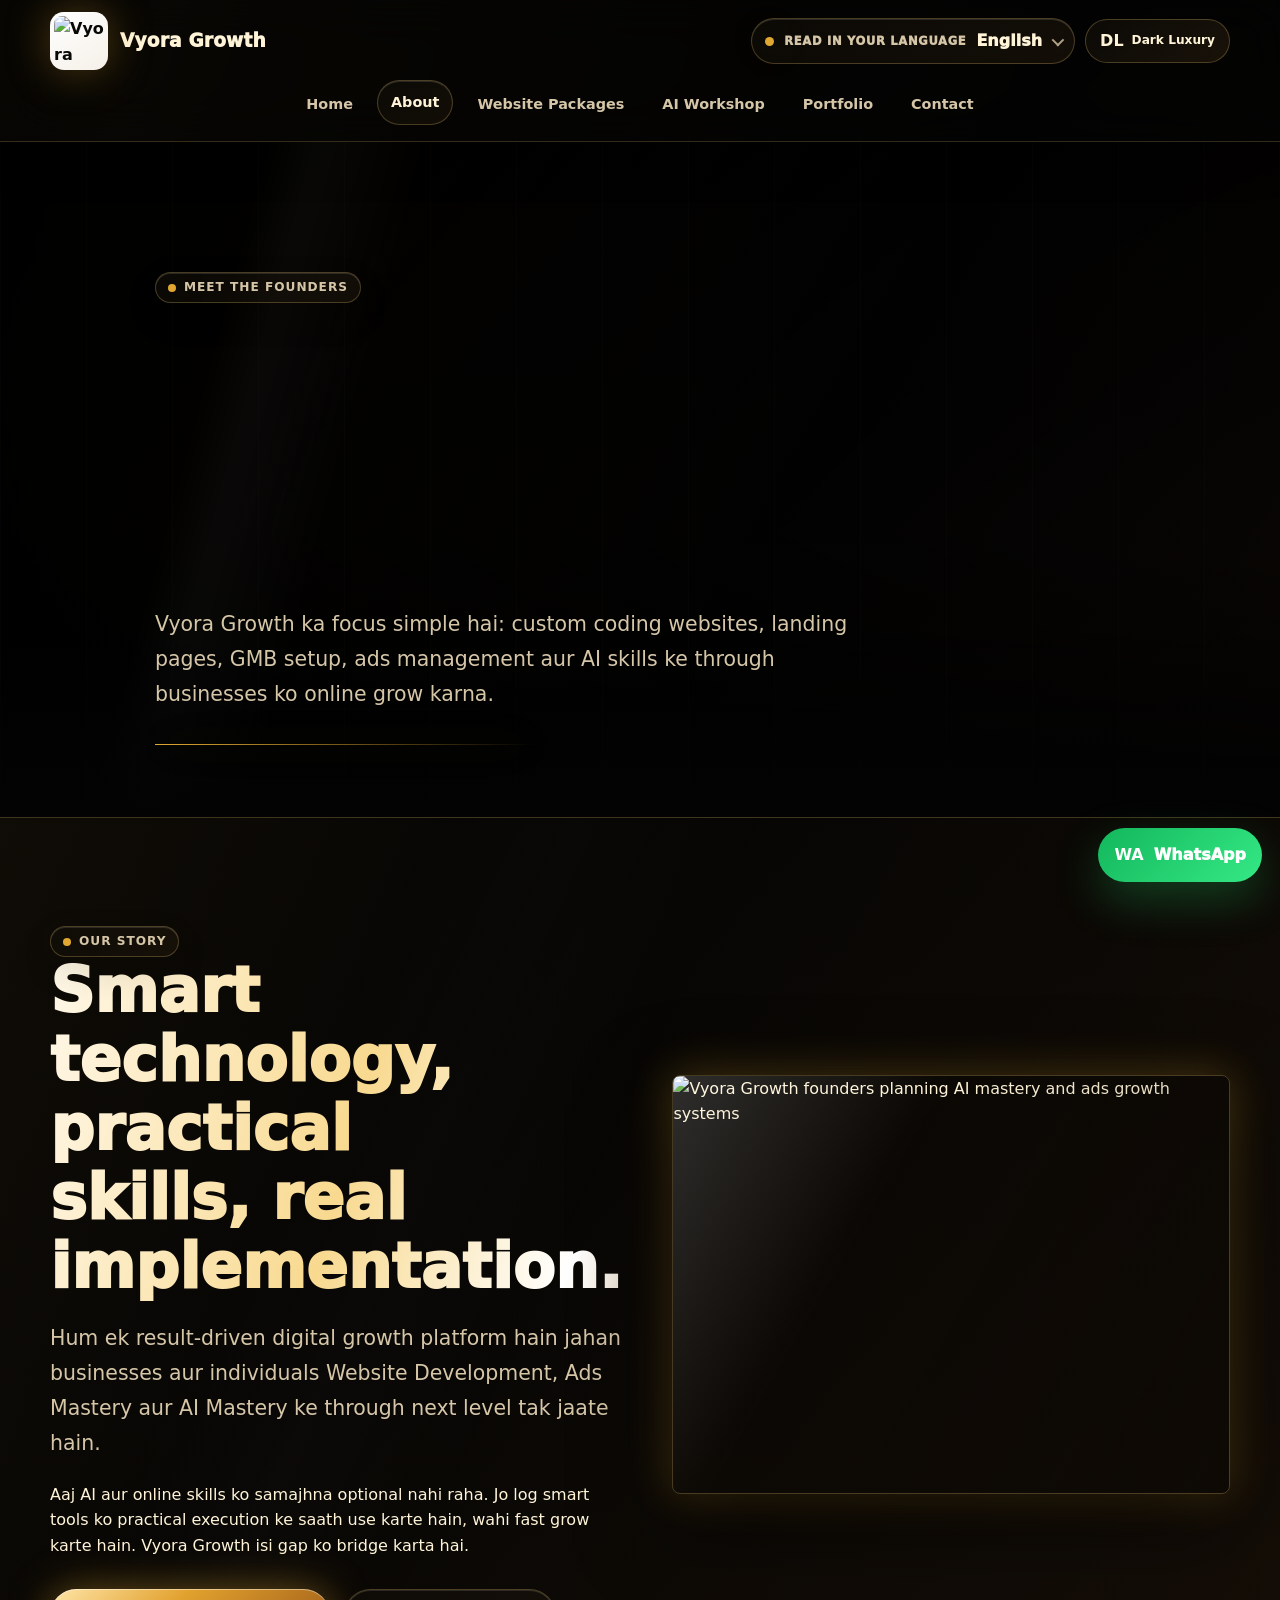
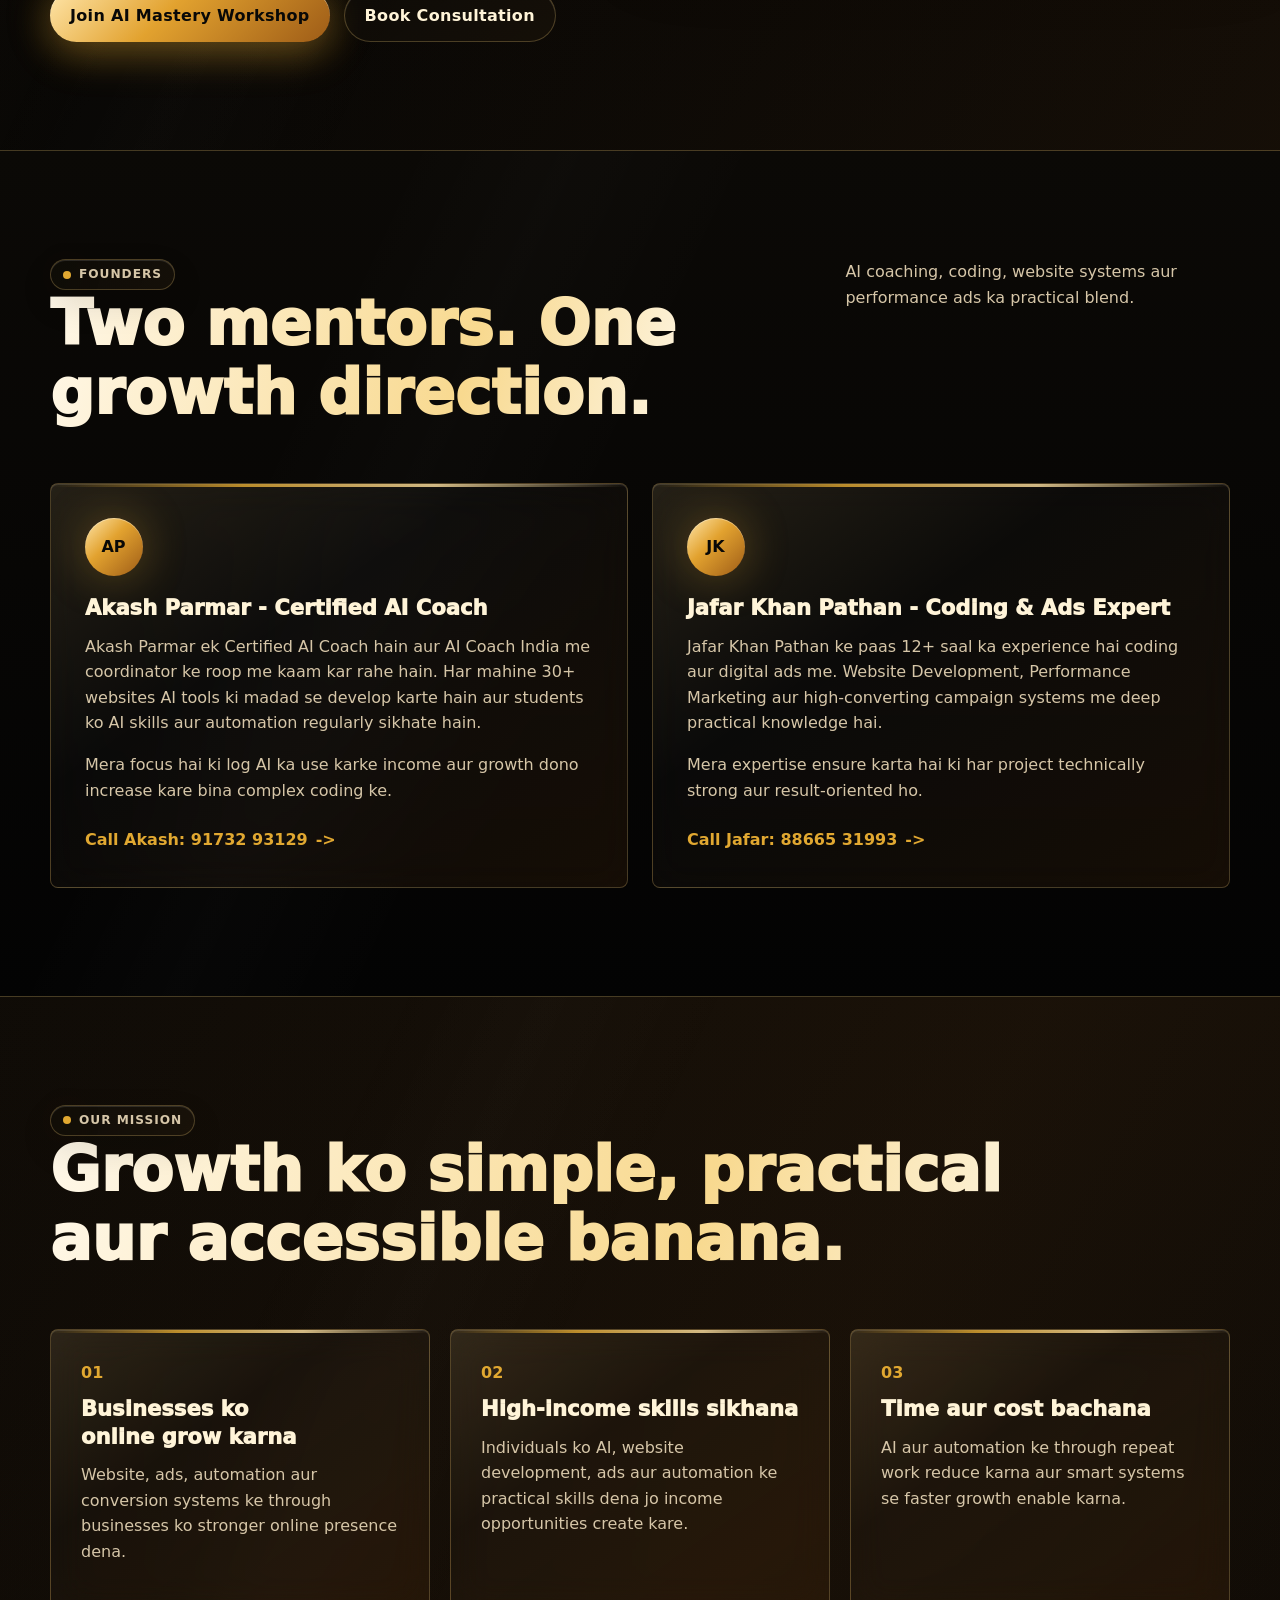
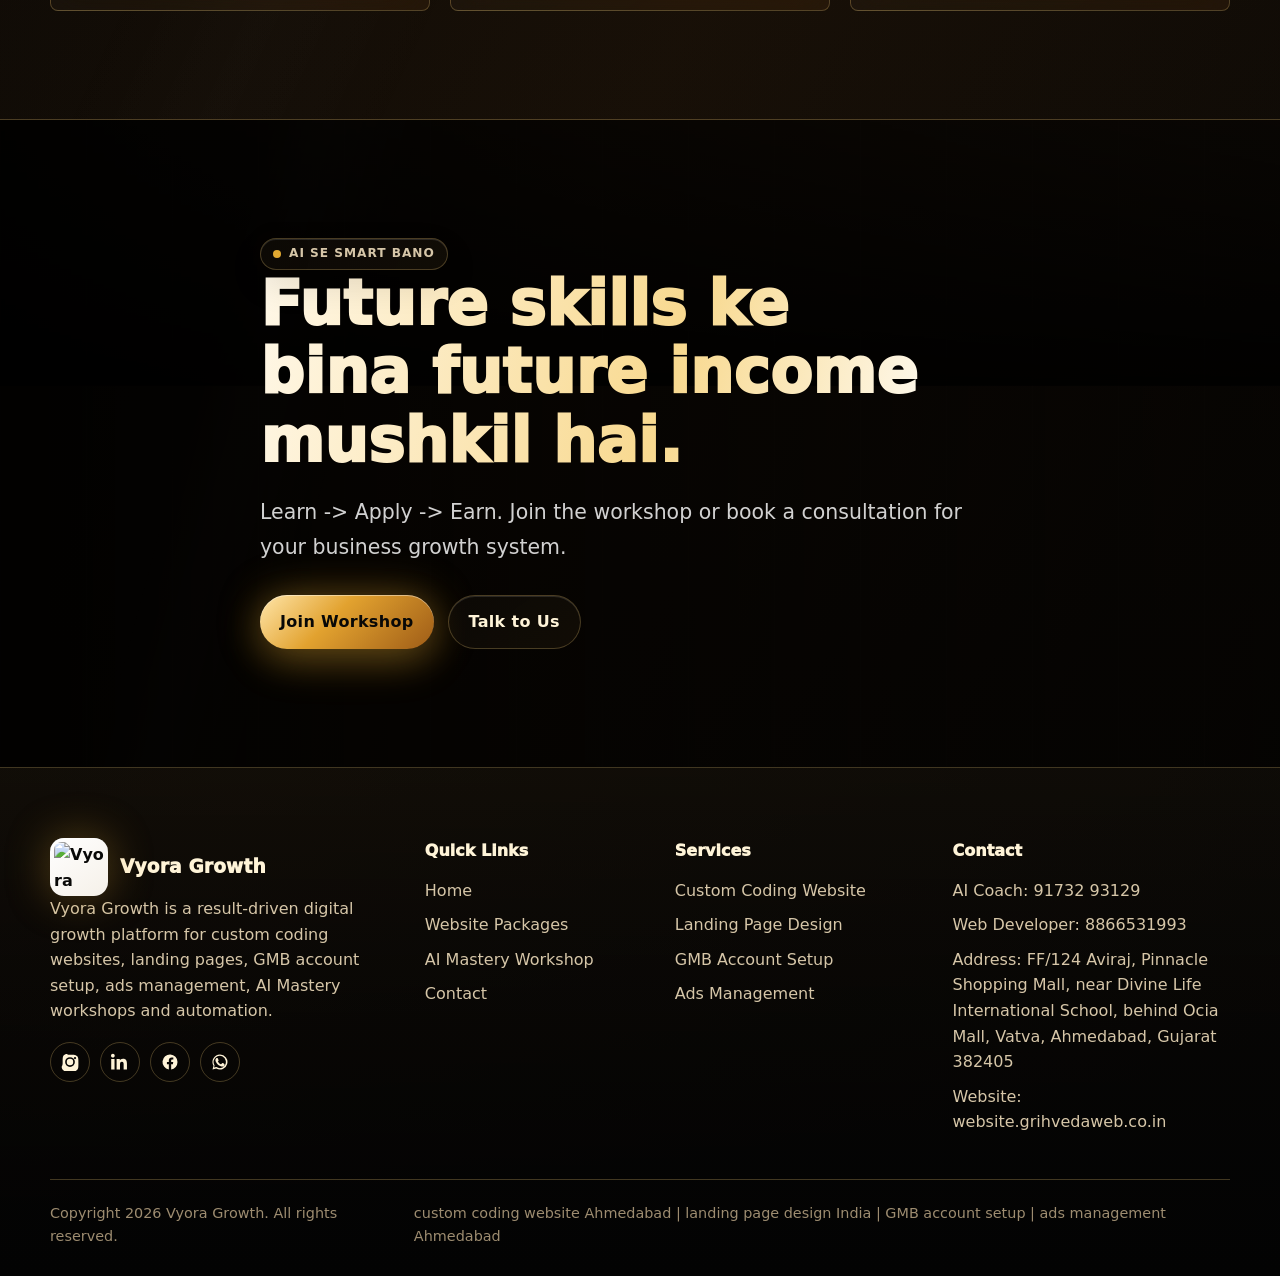
==== commit d3b5f1e9: "Improve SEO metadata and prevent text clipping" ====
--- a/about.html
+++ b/about.html
@@ -7,7 +7,29 @@
   <title>About Vyora Growth | AI Coach, Ads Expert and Digital Growth Platform</title>
   <meta name="description" content="Meet Vyora Growth founders Akash Parmar and Jafar Khan Pathan in Ahmedabad. We provide custom coding websites, landing pages, GMB setup, ads management and AI workshops.">
   <meta name="keywords" content="Vyora Growth Ahmedabad, custom coding website Ahmedabad, landing page design Ahmedabad, GMB setup Ahmedabad, Ads management Ahmedabad, AI Coach India, AI mastery workshop">
+  <meta name="robots" content="index, follow, max-image-preview:large, max-snippet:-1, max-video-preview:-1">
+  <meta name="author" content="Vyora Growth">
+  <meta name="theme-color" content="#e1a831">
+  <meta name="format-detection" content="telephone=yes">
+  <meta name="geo.region" content="IN-GJ">
+  <meta name="geo.placename" content="Ahmedabad, Gujarat">
+  <meta property="og:type" content="website">
+  <meta property="og:site_name" content="Vyora Growth">
+  <meta property="og:locale" content="en_IN">
+  <meta property="og:title" content="About Vyora Growth | AI Coach, Ads Expert and Digital Growth Platform">
+  <meta property="og:description" content="Meet Vyora Growth founders Akash Parmar and Jafar Khan Pathan in Ahmedabad. We provide custom coding websites, landing pages, GMB setup, ads management and AI workshops.">
+  <meta property="og:url" content="https://website.grihvedaweb.co.in/about.html">
+  <meta property="og:image" content="https://i.ibb.co/ds6zXDmV/Chat-GPT-Image-May-5-2026-02-05-18-AM.webp">
+  <meta property="og:image:alt" content="Vyora Growth website development Ahmedabad and digital growth services">
+  <meta name="twitter:card" content="summary_large_image">
+  <meta name="twitter:title" content="About Vyora Growth | AI Coach, Ads Expert and Digital Growth Platform">
+  <meta name="twitter:description" content="Meet Vyora Growth founders Akash Parmar and Jafar Khan Pathan in Ahmedabad. We provide custom coding websites, landing pages, GMB setup, ads management and AI workshops.">
+  <meta name="twitter:image" content="https://i.ibb.co/ds6zXDmV/Chat-GPT-Image-May-5-2026-02-05-18-AM.webp">
   <link rel="canonical" href="https://website.grihvedaweb.co.in/about.html">
+  <link rel="alternate" hreflang="en-IN" href="https://website.grihvedaweb.co.in/about.html">
+  <link rel="alternate" hreflang="x-default" href="https://website.grihvedaweb.co.in/about.html">
+  <link rel="preconnect" href="https://i.ibb.co">
+  <link rel="preconnect" href="https://images.unsplash.com">
   <link rel="stylesheet" href="style.min.css">
   <script type="application/ld+json">{"@context":"https://schema.org","@type":"AboutPage","name":"About Vyora Growth","url":"https://website.grihvedaweb.co.in/about.html","about":{"@type":"LocalBusiness","name":"Vyora Growth","telephone":["+919173293129","+918866531993"],"url":"https://website.grihvedaweb.co.in","address":{"@type":"PostalAddress","streetAddress":"FF/124 Aviraj, Pinnacle Shopping Mall, near Divine Life International School, behind Ocia Mall, Vatva","addressLocality":"Ahmedabad","addressRegion":"Gujarat","postalCode":"382405","addressCountry":"IN"}}}</script>
 </head>
--- a/style.min.css
+++ b/style.min.css
@@ -1 +1 @@
-:root{--radius:8px;--radius-lg:14px;--ease:cubic-bezier(.16,1,.3,1);--max:1180px;--font:Inter,ui-sans-serif,system-ui,-apple-system,BlinkMacSystemFont,"Segoe UI",Arial,sans-serif;--font-display:Inter,ui-sans-serif,system-ui,-apple-system,BlinkMacSystemFont,"Segoe UI",Arial,sans-serif}html.theme-luxury{--bg:#030303;--bg-soft:#0b0906;--surface:rgba(17,14,9,.78);--surface-2:rgba(34,25,12,.88);--text:#fff4d8;--muted:#d6c6a8;--soft:#9d8c70;--line:rgba(244,205,119,.26);--accent:#e1a831;--accent-2:#ffe1a0;--accent-3:#b76a20;--button-text:#080807;--shadow:0 28px 90px rgba(0,0,0,.64);--glow:0 0 44px rgba(225,168,49,.34);--nav:rgba(4,4,4,.72);--hero-overlay:linear-gradient(90deg,rgba(0,0,0,.94),rgba(0,0,0,.66) 42%,rgba(0,0,0,.18)),linear-gradient(0deg,rgba(0,0,0,.74),rgba(0,0,0,0) 42%,rgba(0,0,0,.42));--page-grade:linear-gradient(120deg,rgba(225,168,49,.08),transparent 28%,rgba(183,106,32,.09) 66%,transparent);--card-grade:linear-gradient(145deg,rgba(255,225,160,.12),rgba(255,255,255,.025) 38%,rgba(183,106,32,.1));--text-gradient:linear-gradient(105deg,#fff8e9 0%,#f8d98f 28%,#ffffff 48%,#c17b25 78%,#ffe5aa 100%);--button-gradient:linear-gradient(135deg,#ffe6aa 0%,#e2a22f 42%,#9e5c17 100%)}html.theme-light{--bg:#f8fbff;--bg-soft:#eaf3ff;--surface:rgba(255,255,255,.78);--surface-2:rgba(232,243,255,.9);--text:#05182a;--muted:#3d5368;--soft:#6d7d8b;--line:rgba(11,85,174,.18);--accent:#0b66d8;--accent-2:#29b6ff;--accent-3:#073f8e;--button-text:#ffffff;--shadow:0 28px 80px rgba(12,67,132,.18);--glow:0 0 42px rgba(41,182,255,.26);--nav:rgba(248,251,255,.76);--hero-overlay:linear-gradient(90deg,rgba(248,251,255,.96),rgba(248,251,255,.78) 44%,rgba(248,251,255,.18)),linear-gradient(0deg,rgba(248,251,255,.8),rgba(248,251,255,0) 45%);--page-grade:linear-gradient(120deg,rgba(11,102,216,.08),transparent 34%,rgba(41,182,255,.1) 68%,transparent);--card-grade:linear-gradient(145deg,rgba(41,182,255,.13),rgba(255,255,255,.55) 42%,rgba(11,102,216,.09));--text-gradient:linear-gradient(105deg,#06192b 0%,#0b66d8 28%,#0b253e 50%,#17a7ec 75%,#06192b 100%);--button-gradient:linear-gradient(135deg,#0b66d8 0%,#1fb7ff 48%,#073f8e 100%)}html.theme-minimal{--bg:#f0f2ef;--bg-soft:#e4e8e4;--surface:rgba(255,255,255,.76);--surface-2:rgba(232,237,232,.92);--text:#111513;--muted:#46544d;--soft:#6b7470;--line:rgba(26,51,40,.16);--accent:#1e7a57;--accent-2:#55d59a;--accent-3:#1b3036;--button-text:#ffffff;--shadow:0 28px 76px rgba(28,45,37,.16);--glow:0 0 40px rgba(85,213,154,.24);--nav:rgba(240,242,239,.78);--hero-overlay:linear-gradient(90deg,rgba(240,242,239,.98),rgba(240,242,239,.78) 44%,rgba(240,242,239,.2)),linear-gradient(0deg,rgba(240,242,239,.78),rgba(240,242,239,0) 45%);--page-grade:linear-gradient(120deg,rgba(30,122,87,.08),transparent 32%,rgba(27,48,54,.08) 66%,transparent);--card-grade:linear-gradient(145deg,rgba(85,213,154,.12),rgba(255,255,255,.5) 42%,rgba(27,48,54,.07));--text-gradient:linear-gradient(105deg,#101513 0%,#1e7a57 28%,#0e1714 50%,#55d59a 76%,#101513 100%);--button-gradient:linear-gradient(135deg,#1b3036 0%,#1e7a57 48%,#55d59a 100%)}*{box-sizing:border-box}html{scroll-behavior:smooth}body{margin:0;background:var(--page-grade),linear-gradient(180deg,var(--bg),var(--bg-soft) 58%,var(--bg));color:var(--text);font-family:var(--font);line-height:1.6;-webkit-font-smoothing:antialiased;text-rendering:optimizeLegibility;transition:background .35s var(--ease),color .35s var(--ease),opacity .28s var(--ease);overflow-x:hidden}body:before{content:"";position:fixed;inset:0;z-index:-2;pointer-events:none;background:linear-gradient(90deg,transparent,rgba(255,255,255,.035) 48%,transparent 52%),repeating-linear-gradient(0deg,rgba(255,255,255,.025) 0 1px,transparent 1px 4px);opacity:.2;mix-blend-mode:soft-light}body:after{content:"";position:fixed;inset:0;z-index:-1;pointer-events:none;background:linear-gradient(115deg,transparent 0 18%,rgba(255,255,255,.08) 22%,transparent 31% 100%);opacity:.32;transform:translateX(-16%);animation:pageSweep 9s ease-in-out infinite alternate}@keyframes pageSweep{from{transform:translateX(-18%) skewX(-4deg)}to{transform:translateX(18%) skewX(-4deg)}}body.leaving{opacity:0}body.locked{overflow:hidden}a{color:inherit;text-decoration:none}img{display:block;max-width:100%}button,input,textarea,select{font:inherit}::selection{background:var(--accent);color:var(--button-text)}.container{width:min(100% - 32px,var(--max));margin-inline:auto}.notranslate{translate:no}#google_translate_element{position:fixed;left:-9999px;top:auto;width:1px;height:1px;overflow:hidden;opacity:0;pointer-events:none}body>.skiptranslate,.goog-te-banner-frame,iframe.goog-te-banner-frame,iframe.skiptranslate,#goog-gt-tt,.goog-te-balloon-frame,.VIpgJd-ZVi9od-ORHb-OEVmcd,.VIpgJd-ZVi9od-xl07Ob-OEVmcd,.VIpgJd-ZVi9od-aZ2wEe-wOHMyf{display:none!important;visibility:hidden!important;height:0!important;opacity:0!important}html,body{top:0!important}.goog-text-highlight,.VIpgJd-yAWNEb-VIpgJd-fmcmS-sn54Q{background:transparent!important;border:0!important;box-shadow:none!important;outline:0!important}.site-loader{position:fixed;inset:0;z-index:9999;display:grid;place-items:center;background:linear-gradient(140deg,var(--bg),var(--bg-soft),var(--bg));transition:opacity .45s var(--ease),visibility .45s var(--ease)}body.is-loaded .site-loader{opacity:0;visibility:hidden;pointer-events:none}.loader-card{display:grid;gap:16px;place-items:center;color:var(--text)}.loader-ring{width:82px;height:82px;border:1px solid var(--line);border-top:2px solid var(--accent);border-right:2px solid var(--accent-2);border-radius:50%;animation:spin 1s linear infinite,pulseGlow 1.8s ease-in-out infinite alternate;box-shadow:var(--glow)}.loader-word{font-weight:950;letter-spacing:.18em;text-transform:uppercase;font-size:.78rem;color:var(--muted)}@keyframes spin{to{transform:rotate(360deg)}}@keyframes pulseGlow{from{box-shadow:0 0 16px rgba(255,255,255,.08),var(--glow)}to{box-shadow:0 0 48px rgba(255,255,255,.16),var(--glow)}}.scroll-progress{position:fixed;left:0;top:0;z-index:300;width:100%;height:3px;transform:scaleX(0);transform-origin:left;background:linear-gradient(90deg,var(--accent-3),var(--accent),var(--accent-2));box-shadow:var(--glow)}.ambient-cursor{position:fixed;left:0;top:0;z-index:0;width:520px;height:280px;pointer-events:none;transform:translate3d(-50%,-50%,0);background:linear-gradient(105deg,transparent 0 18%,rgba(255,255,255,.14) 42%,transparent 72% 100%);opacity:.24;mix-blend-mode:soft-light;transition:opacity .3s var(--ease)}.site-header{position:sticky;top:0;z-index:90;background:var(--nav);border-bottom:1px solid color-mix(in srgb,var(--line) 74%,transparent);backdrop-filter:blur(24px) saturate(1.25);box-shadow:0 16px 44px rgba(0,0,0,.16)}.nav-wrap{min-height:128px;padding:12px 0 14px;display:flex;align-items:center;justify-content:space-between;gap:12px 18px;flex-wrap:wrap}.brand{display:flex;align-items:center;gap:12px;min-width:max-content}.brand-mark{position:relative;overflow:hidden;display:grid;place-items:center;width:58px;height:58px;border-radius:14px;background:linear-gradient(145deg,#ffffff,#f5f0e8);color:var(--button-text);font-weight:900;box-shadow:var(--glow),inset 0 1px 0 rgba(255,255,255,.45);animation:markBreath 3.6s ease-in-out infinite}.brand-logo img{width:100%;height:100%;object-fit:contain;padding:4px;border-radius:12px}.brand-mark:after{content:"";position:absolute;inset:-20%;background:linear-gradient(115deg,transparent 0 38%,rgba(255,255,255,.45) 50%,transparent 62% 100%);transform:translateX(-100%);animation:brandSheen 4.8s var(--ease) infinite}@keyframes markBreath{0%,100%{filter:saturate(1)}50%{filter:saturate(1.24) brightness(1.06)}}@keyframes brandSheen{0%,58%{transform:translateX(-100%)}78%,100%{transform:translateX(100%)}}.brand-text{display:grid;line-height:1.1;font-weight:950;letter-spacing:.01em;font-size:1.16rem;white-space:nowrap}.brand-text small{font-size:.68rem;color:var(--muted);font-weight:700;margin-top:4px}.nav-links{order:3;flex:0 0 100%;display:flex;align-items:center;justify-content:center;gap:10px;min-width:0;flex-wrap:wrap}.nav-links a,.mobile-nav a{position:relative;padding:10px 13px;border:1px solid transparent;border-radius:999px;color:var(--muted);font-size:.9rem;font-weight:900;white-space:nowrap;max-width:none;overflow:visible;text-overflow:clip;transition:color .25s var(--ease),background .25s var(--ease),border-color .25s var(--ease),transform .25s var(--ease)}.nav-links a:after,.mobile-nav a:after{content:"";position:absolute;left:12px;right:12px;bottom:6px;height:2px;transform:scaleX(0);transform-origin:left;background:linear-gradient(90deg,var(--accent),var(--accent-2));transition:transform .25s var(--ease)}.nav-links a:hover,.nav-links a.active,.mobile-nav a:hover,.mobile-nav a.active{color:var(--text)}.nav-links a:hover,.nav-links a.active{background:linear-gradient(145deg,color-mix(in srgb,var(--surface) 82%,transparent),color-mix(in srgb,var(--surface-2) 58%,transparent));border-color:var(--line);transform:translateY(-2px);box-shadow:inset 0 1px 0 rgba(255,255,255,.12)}.nav-links a:after{display:none}.nav-links a:hover:after,.nav-links a.active:after,.mobile-nav a:hover:after,.mobile-nav a.active:after{transform:scaleX(1)}.nav-actions{display:flex;align-items:center;gap:10px}.language-control{min-height:44px;display:inline-block;padding:0;border:1px solid var(--line);border-radius:999px;background:linear-gradient(145deg,color-mix(in srgb,var(--surface) 88%,transparent),color-mix(in srgb,var(--surface-2) 62%,transparent));color:var(--muted);box-shadow:inset 0 1px 0 rgba(255,255,255,.12);backdrop-filter:blur(16px);position:relative;transition:border-color .25s var(--ease),box-shadow .25s var(--ease),transform .25s var(--ease)}.language-trigger{width:100%;min-height:44px;display:flex;align-items:center;gap:10px;padding:7px 13px;border:0;color:inherit;background:transparent;cursor:pointer}.language-trigger:before{content:"";width:9px;height:9px;border-radius:50%;background:var(--accent);box-shadow:var(--glow);flex:0 0 9px}.language-trigger span{font-size:.72rem;font-weight:950;letter-spacing:.06em;text-transform:uppercase;white-space:nowrap}.language-trigger b{color:var(--text);font-weight:950;white-space:nowrap}.language-trigger:after{content:"";width:7px;height:7px;border-right:2px solid currentColor;border-bottom:2px solid currentColor;transform:rotate(45deg) translateY(-2px);opacity:.8}.language-menu{position:absolute;right:0;top:calc(100%+10px);z-index:260;width:245px;max-height:min(420px,72vh);overflow:auto;padding:8px;border:1px solid var(--line);border-radius:var(--radius);background:linear-gradient(145deg,#090806,#1d1509);color:#fff4d8;box-shadow:0 30px 80px rgba(0,0,0,.5),var(--glow);opacity:0;visibility:hidden;transform:translateY(10px) scale(.96);transform-origin:top right;transition:opacity .22s var(--ease),visibility .22s var(--ease),transform .22s var(--ease)}.language-control.open .language-menu{opacity:1;visibility:visible;transform:translateY(0) scale(1)}.language-menu button{width:100%;display:flex;align-items:center;justify-content:space-between;gap:12px;min-height:44px;padding:9px 11px;border:0;border-radius:7px;color:#fff4d8;background:transparent;cursor:pointer;text-align:left;transition:background .2s var(--ease),color .2s var(--ease),transform .2s var(--ease)}.language-menu button span{font-weight:950;font-size:1rem;color:#fff4d8}.language-menu button small{color:#d6b36e;font-weight:800;font-size:.75rem}.language-menu button:hover,.language-menu button.active{background:linear-gradient(135deg,#e1a831,#9e5c17);color:#090806;transform:translateX(2px)}.language-menu button:hover span,.language-menu button.active span,.language-menu button:hover small,.language-menu button.active small{color:#090806}.language-control:hover{transform:translateY(-2px);border-color:var(--accent);box-shadow:var(--glow)}.mobile-language{margin-top:10px;justify-content:space-between}.theme-toggle,.menu-toggle,.filter-btn,.btn{position:relative;overflow:hidden;border:0;cursor:pointer;user-select:none;transform:translateZ(0)}.site-header,.hero-content,.cinema-marquee,.portfolio-overlay,.gallery-copy,.btn,.language-control,.theme-toggle{-webkit-user-select:none;user-select:none}.theme-toggle,.menu-toggle{min-width:44px;height:44px;display:inline-grid;place-items:center;border-radius:999px;color:var(--text);background:linear-gradient(145deg,color-mix(in srgb,var(--surface) 92%,transparent),color-mix(in srgb,var(--surface-2) 82%,transparent));border:1px solid var(--line);transition:transform .25s var(--ease),box-shadow .25s var(--ease),background .25s var(--ease)}.theme-toggle{padding:0 14px;grid-template-columns:auto auto;gap:8px}.theme-toggle span{font-size:.76rem;font-weight:900;white-space:nowrap}.theme-toggle:hover,.menu-toggle:hover{transform:translateY(-2px);box-shadow:var(--glow)}.menu-toggle{display:none}.menu-toggle i,.menu-toggle i:before,.menu-toggle i:after{display:block;width:18px;height:2px;background:currentColor;border-radius:99px;content:""}.menu-toggle i:before{transform:translateY(-6px)}.menu-toggle i:after{transform:translateY(4px)}.mobile-nav{display:none;border-top:1px solid var(--line);background:var(--surface);padding:10px 16px 18px}.mobile-nav.open{display:grid}.btn{display:inline-flex;align-items:center;justify-content:center;gap:9px;min-height:48px;padding:13px 20px;border-radius:999px;background:var(--button-gradient);color:var(--button-text);font-weight:900;letter-spacing:.02em;box-shadow:0 14px 42px color-mix(in srgb,var(--accent) 24%,transparent),inset 0 1px 0 rgba(255,255,255,.44),var(--glow);transition:transform .28s var(--ease),box-shadow .28s var(--ease),filter .28s var(--ease)}.btn:before{content:"";position:absolute;inset:-2px;background:linear-gradient(110deg,transparent 0 30%,rgba(255,255,255,.45) 45%,transparent 58% 100%);transform:translateX(-120%);transition:transform .75s var(--ease)}.btn:hover:before{transform:translateX(120%)}.btn:hover{transform:translateY(-5px) scale(1.025);filter:saturate(1.14);box-shadow:0 24px 70px rgba(0,0,0,.25),var(--glow)}.btn-outline{background:linear-gradient(145deg,color-mix(in srgb,var(--surface) 72%,transparent),color-mix(in srgb,var(--surface-2) 48%,transparent));color:var(--text);border:1px solid var(--line);box-shadow:inset 0 1px 0 rgba(255,255,255,.12)}.btn-small{min-height:42px;padding:10px 16px;font-size:.9rem}.ripple{position:absolute;width:12px;height:12px;border-radius:50%;background:rgba(255,255,255,.5);transform:translate(-50%,-50%) scale(1);animation:ripple .62s ease-out forwards;pointer-events:none}@keyframes ripple{to{transform:translate(-50%,-50%) scale(24);opacity:0}}.hero{position:relative;min-height:92vh;display:flex;align-items:center;overflow:hidden;isolation:isolate;padding:118px 0 90px;background-image:var(--hero-overlay),var(--hero-image);background-position:center;background-size:cover;border-bottom:1px solid var(--line)}.sub-hero{position:relative;min-height:58vh;display:flex;align-items:end;padding:130px 0 72px;background-image:var(--hero-overlay),var(--hero-image);background-position:center;background-size:cover;border-bottom:1px solid var(--line);overflow:hidden;isolation:isolate}.hero:before,.sub-hero:before,.cta-band:before{content:"";position:absolute;inset:0;z-index:-1;pointer-events:none;background:linear-gradient(105deg,transparent 0 18%,rgba(255,255,255,.13) 22%,transparent 30% 100%),repeating-linear-gradient(90deg,rgba(255,255,255,.05) 0 1px,transparent 1px 86px);opacity:.24;animation:cinemaDrift 14s linear infinite}.hero:after,.sub-hero:after{content:"";position:absolute;left:0;right:0;bottom:-1px;height:190px;pointer-events:none;background:linear-gradient(0deg,var(--bg),transparent)}@keyframes cinemaDrift{from{transform:translateX(-8%)}to{transform:translateX(8%)}}.hero-content{max-width:970px;position:relative;z-index:2}.hero-content:after{content:"";display:block;width:min(380px,50vw);height:1px;margin-top:32px;background:linear-gradient(90deg,var(--accent),transparent);box-shadow:var(--glow)}.eyebrow{display:inline-flex;align-items:center;gap:8px;padding:7px 12px;border:1px solid var(--line);border-radius:999px;background:linear-gradient(120deg,color-mix(in srgb,var(--surface) 82%,transparent),color-mix(in srgb,var(--surface-2) 52%,transparent));color:var(--muted);font-weight:900;font-size:.76rem;text-transform:uppercase;letter-spacing:.08em;backdrop-filter:blur(16px);box-shadow:inset 0 1px 0 rgba(255,255,255,.12),0 14px 34px rgba(0,0,0,.12)}.eyebrow:before{content:"";width:8px;height:8px;border-radius:50%;background:var(--accent);box-shadow:var(--glow)}h1,h2,h3,p{margin-top:0}h1{margin:20px 0 18px;max-width:1080px;font-family:var(--font-display);font-size:clamp(3.2rem,8.2vw,7.7rem);line-height:.88;letter-spacing:0;font-weight:950;background:var(--text-gradient);background-size:220% 100%;-webkit-background-clip:text;background-clip:text;color:transparent;filter:drop-shadow(0 18px 38px rgba(0,0,0,.24));animation:titleSheen 7s ease-in-out infinite alternate}.sub-hero h1{font-size:clamp(2.75rem,6.4vw,6.1rem)}h2{font-family:var(--font-display);font-size:clamp(2.25rem,4.8vw,4.85rem);line-height:.98;letter-spacing:0;margin-bottom:16px;font-weight:950;background:var(--text-gradient);background-size:200% 100%;-webkit-background-clip:text;background-clip:text;color:transparent}h3{font-size:1.32rem;line-height:1.16;margin-bottom:12px;font-weight:950}@keyframes titleSheen{from{background-position:0 50%}to{background-position:100% 50%}}.split-word{display:inline-block;opacity:0;transform:translateY(.68em) rotateX(42deg) scale(.96);transform-origin:left bottom;animation:wordRise .8s var(--ease) forwards}@keyframes wordRise{to{opacity:1;transform:translateY(0) rotateX(0) scale(1)}}.lead{max-width:720px;color:var(--muted);font-size:clamp(1.05rem,2vw,1.28rem);text-shadow:0 1px 0 rgba(0,0,0,.16)}.hero-actions{display:flex;flex-wrap:wrap;gap:14px;margin-top:30px}.hero-badges{display:flex;flex-wrap:wrap;gap:10px;margin-top:30px}.badge,.price-pill,.urgency-pill{display:inline-flex;align-items:center;min-height:38px;padding:8px 12px;border-radius:999px;border:1px solid var(--line);color:var(--muted);background:linear-gradient(145deg,color-mix(in srgb,var(--surface) 82%,transparent),color-mix(in srgb,var(--surface-2) 60%,transparent));font-weight:900;font-size:.88rem;backdrop-filter:blur(18px);box-shadow:inset 0 1px 0 rgba(255,255,255,.12);transition:transform .25s var(--ease),border-color .25s var(--ease),box-shadow .25s var(--ease)}.badge:hover,.price-pill:hover,.urgency-pill:hover{transform:translateY(-3px);border-color:var(--accent);box-shadow:var(--glow)}.price-pill{color:var(--text)}.urgency-pill{color:var(--accent)}.section{position:relative;padding:108px 0;border-bottom:1px solid var(--line);overflow:hidden}.section:before{content:"";position:absolute;inset:0;pointer-events:none;background:linear-gradient(115deg,transparent 0 24%,rgba(255,255,255,.045) 34%,transparent 46% 100%);opacity:.35}.section>.container{position:relative;z-index:1}.section.compact{padding:64px 0}.section-alt{background:linear-gradient(180deg,var(--bg-soft),var(--bg))}.section-head{display:flex;align-items:end;justify-content:space-between;gap:28px;margin-bottom:36px}.section-head p{max-width:610px;color:var(--muted);margin-bottom:0}.trust-strip{margin-top:-1px;padding:26px 0;background:linear-gradient(90deg,color-mix(in srgb,var(--surface) 88%,transparent),color-mix(in srgb,var(--surface-2) 82%,transparent));border-bottom:1px solid var(--line)}.trust-grid{display:grid;grid-template-columns:repeat(3,1fr);gap:16px}.trust-item{min-height:112px;display:grid;align-content:center;padding:24px;border:1px solid var(--line);border-radius:var(--radius);background:var(--card-grade);position:relative;overflow:hidden;backdrop-filter:blur(18px);transition:transform .35s var(--ease),box-shadow .35s var(--ease),border-color .35s var(--ease),filter .35s var(--ease)}.trust-item:after,.service-card:after,.testimonial:after,.process-step:after,.pricing-card:after,.faq-item:after,.contact-card:after{content:"";position:absolute;inset:0;pointer-events:none;background:linear-gradient(120deg,transparent 0 30%,rgba(255,255,255,.16) 46%,transparent 58% 100%);transform:translateX(-120%);transition:transform .75s var(--ease)}.trust-item:hover:after,.service-card:hover:after,.testimonial:hover:after,.process-step:hover:after,.pricing-card:hover:after,.faq-item:hover:after,.contact-card:hover:after{transform:translateX(120%)}.trust-item:hover{transform:translateY(-8px) scale(1.015);box-shadow:var(--shadow),var(--glow);border-color:var(--accent);filter:saturate(1.08)}.trust-item strong{font-size:clamp(1.7rem,3vw,2.55rem);line-height:1.05}.trust-item span{color:var(--muted);font-weight:800}.cinema-marquee{position:relative;overflow:hidden;border-bottom:1px solid var(--line);background:linear-gradient(90deg,var(--bg),var(--bg-soft),var(--bg))}.cinema-marquee:before,.cinema-marquee:after{content:"";position:absolute;top:0;bottom:0;z-index:1;width:16vw;pointer-events:none}.cinema-marquee:before{left:0;background:linear-gradient(90deg,var(--bg),transparent)}.cinema-marquee:after{right:0;background:linear-gradient(270deg,var(--bg),transparent)}.marquee-track{display:flex;width:max-content;gap:18px;padding:18px 0;animation:marqueeMove 32s linear infinite}.marquee-track span{display:inline-flex;align-items:center;min-height:44px;padding:10px 18px;border:1px solid var(--line);border-radius:999px;color:var(--text);background:var(--card-grade);font-weight:950;text-transform:uppercase;letter-spacing:.08em;font-size:.78rem;box-shadow:inset 0 1px 0 rgba(255,255,255,.12),var(--glow);white-space:nowrap}@keyframes marqueeMove{from{transform:translateX(0)}to{transform:translateX(-50%)}}.grid-3{display:grid;grid-template-columns:repeat(3,1fr);gap:20px}.grid-2{display:grid;grid-template-columns:repeat(2,1fr);gap:24px}.card,.service-card,.testimonial,.process-step,.pricing-card,.faq-item,.contact-card{position:relative;overflow:hidden;border:1px solid var(--line);border-radius:var(--radius);background:var(--card-grade);box-shadow:inset 0 1px 0 rgba(255,255,255,.11),0 0 0 rgba(0,0,0,0);backdrop-filter:blur(18px) saturate(1.12);transform-style:preserve-3d;transition:transform .38s var(--ease),box-shadow .38s var(--ease),border-color .38s var(--ease),background .38s var(--ease),filter .38s var(--ease)}.card:hover,.service-card:hover,.testimonial:hover,.process-step:hover,.pricing-card:hover,.faq-item:hover,.contact-card:hover{transform:translateY(-12px) rotateX(var(--tilt-y,0deg)) rotateY(var(--tilt-x,0deg));border-color:var(--accent);box-shadow:var(--shadow),var(--glow);filter:saturate(1.08)}.service-card{padding:32px;min-height:310px}.service-card:before,.pricing-card:before,.process-step:before,.testimonial:before,.contact-card:before{content:"";position:absolute;left:0;right:0;top:0;height:3px;background:linear-gradient(90deg,transparent,var(--accent),var(--accent-2),transparent);opacity:.8}.service-icon{width:58px;height:58px;display:grid;place-items:center;margin-bottom:18px;border-radius:50%;background:var(--button-gradient);color:var(--button-text);font-weight:900;box-shadow:var(--glow),inset 0 1px 0 rgba(255,255,255,.35)}.service-card p,.card p,.testimonial p,.process-step p,.pricing-card p,.faq-item p,.contact-card p{color:var(--muted)}.link-arrow{display:inline-flex;align-items:center;gap:8px;margin-top:8px;color:var(--accent);font-weight:900}.link-arrow:after{content:"->";transition:transform .25s var(--ease)}.link-arrow:hover:after{transform:translateX(4px)}.portfolio-preview,.gallery-grid{display:grid;grid-template-columns:repeat(12,1fr);gap:18px}.portfolio-card{position:relative;min-height:390px;grid-column:span 4;overflow:hidden;border-radius:var(--radius);border:1px solid var(--line);background:var(--surface);box-shadow:var(--shadow);transform-style:preserve-3d;transition:transform .38s var(--ease),box-shadow .38s var(--ease),border-color .38s var(--ease)}.portfolio-card:hover{transform:translateY(-10px) scale(1.01);border-color:var(--accent);box-shadow:var(--shadow),var(--glow)}.portfolio-card.wide{grid-column:span 8}.portfolio-card img{width:100%;height:100%;object-fit:cover;transition:transform .5s var(--ease),filter .5s var(--ease)}.portfolio-card:hover img{transform:scale(1.11);filter:saturate(1.18) contrast(1.08)}.portfolio-overlay{position:absolute;inset:auto 0 0;padding:30px;background:linear-gradient(0deg,rgba(0,0,0,.9),rgba(0,0,0,.38) 58%,transparent);color:#fff}.portfolio-overlay span{font-size:.78rem;font-weight:900;text-transform:uppercase;color:#f4d37c}.portfolio-overlay h3{margin:7px 0 0}.testimonial{padding:30px;min-height:280px}.quote-mark{font-size:4.4rem;line-height:.75;color:var(--accent);filter:drop-shadow(var(--glow))}.testimonial strong{display:block;margin-top:18px}.testimonial span{color:var(--soft);font-weight:800;font-size:.9rem}.cta-band{position:relative;overflow:hidden;padding:118px 0;background-image:linear-gradient(90deg,rgba(0,0,0,.88),rgba(0,0,0,.42)),linear-gradient(0deg,rgba(0,0,0,.78),transparent 42%),var(--cta-image);background-size:cover;background-position:center;color:#fff}.cta-band .lead{color:rgba(255,255,255,.82)}.cta-panel{max-width:760px}.stats-row{display:grid;grid-template-columns:repeat(4,1fr);gap:16px;margin-top:34px}.stat{padding:24px;border:1px solid rgba(255,255,255,.2);border-radius:var(--radius);background:rgba(255,255,255,.08);backdrop-filter:blur(12px);transition:transform .28s var(--ease),background .28s var(--ease),border-color .28s var(--ease)}.stat:hover{transform:translateY(-7px);background:rgba(255,255,255,.14);border-color:rgba(255,255,255,.36)}.stat strong{font-size:2.35rem;display:block}.stat span{color:rgba(255,255,255,.76);font-weight:800}.process-step{padding:30px}.step-number{color:var(--accent);font-weight:900;margin-bottom:10px}.pricing-card{padding:34px;display:grid;gap:12px}.price{font-size:2.7rem;line-height:1;font-weight:950}.price small{font-size:1rem;color:var(--muted)}.feature-list{display:grid;gap:10px;margin:10px 0 0;padding:0;list-style:none;color:var(--muted)}.feature-list li{display:flex;gap:10px}.feature-list li:before{content:"";width:8px;height:8px;flex:0 0 8px;margin-top:9px;border-radius:50%;background:var(--accent)}.split{display:grid;grid-template-columns:1.02fr .98fr;gap:42px;align-items:center}.media-frame{position:relative;overflow:hidden;border-radius:var(--radius);border:1px solid var(--line);box-shadow:var(--shadow),var(--glow);isolation:isolate}.media-frame:after{content:"";position:absolute;inset:0;background:linear-gradient(120deg,rgba(255,255,255,.16),transparent 34%,rgba(0,0,0,.25));pointer-events:none}.media-frame img{width:100%;aspect-ratio:4/3;object-fit:cover}.section-visual,.article-visual{margin:0 0 30px}.article-visual{margin-top:28px}.contact-photo{width:100%;aspect-ratio:4/3;object-fit:cover;border-radius:var(--radius);border:1px solid var(--line);margin:20px 0}.filters{display:flex;flex-wrap:wrap;gap:10px;margin-bottom:28px}.filter-btn{min-height:42px;padding:9px 16px;border-radius:999px;border:1px solid var(--line);color:var(--muted);background:linear-gradient(145deg,color-mix(in srgb,var(--surface) 85%,transparent),color-mix(in srgb,var(--surface-2) 62%,transparent));font-weight:900;transition:transform .22s var(--ease),background .22s var(--ease),color .22s var(--ease),border-color .22s var(--ease)}.filter-btn:hover,.filter-btn.active{color:var(--button-text);background:var(--button-gradient);border-color:transparent;transform:translateY(-4px);box-shadow:var(--glow)}.masonry{column-count:3;column-gap:18px}.gallery-item{position:relative;display:block;width:100%;margin:0 0 18px;break-inside:avoid;overflow:hidden;border:1px solid var(--line);border-radius:var(--radius);background:var(--surface);cursor:pointer;box-shadow:0 14px 40px rgba(0,0,0,.14);transition:transform .34s var(--ease),opacity .34s var(--ease),box-shadow .34s var(--ease),border-color .34s var(--ease)}.gallery-item.is-hidden{display:none}.gallery-item:hover{transform:translateY(-10px) scale(1.01);box-shadow:var(--shadow),var(--glow);border-color:var(--accent)}.gallery-item img{width:100%;object-fit:cover;transition:transform .55s var(--ease),filter .55s var(--ease)}.gallery-item:hover img{transform:scale(1.12);filter:saturate(1.18) contrast(1.08)}.gallery-copy{position:absolute;inset:auto 0 0;padding:22px;color:#fff;background:linear-gradient(0deg,rgba(0,0,0,.82),rgba(0,0,0,.05));transform:translateY(10px);opacity:.92;transition:transform .28s var(--ease),opacity .28s var(--ease)}.gallery-item:hover .gallery-copy{transform:translateY(0);opacity:1}.gallery-copy span{font-size:.74rem;color:#f4d37c;font-weight:900;text-transform:uppercase}.gallery-copy h3{margin:6px 0 0;color:#fff}.lightbox{position:fixed;inset:0;z-index:200;display:grid;place-items:center;padding:28px;background:rgba(0,0,0,.82);opacity:0;visibility:hidden;transition:opacity .28s var(--ease),visibility .28s var(--ease)}.lightbox.open{opacity:1;visibility:visible}.lightbox-content{width:min(940px,100%);background:var(--surface);border-radius:var(--radius);overflow:hidden;border:1px solid var(--line);box-shadow:var(--shadow)}.lightbox img{width:100%;max-height:72vh;object-fit:cover}.lightbox-caption{display:flex;justify-content:space-between;gap:16px;align-items:center;padding:16px 18px;color:var(--text)}.lightbox-close{border:1px solid var(--line);color:var(--text);background:var(--bg);border-radius:999px;min-width:40px;height:40px;cursor:pointer}.contact-layout{display:grid;grid-template-columns:.85fr 1.15fr;gap:28px}.contact-card{padding:26px}.contact-list{display:grid;gap:14px;margin-top:18px}.contact-list a{color:var(--accent);font-weight:900}.form-grid{display:grid;grid-template-columns:1fr 1fr;gap:14px}.form-field{display:grid;gap:7px;margin-bottom:14px}.form-field label{font-weight:900;color:var(--text)}.form-field input,.form-field textarea,.form-field select{width:100%;border:1px solid var(--line);border-radius:var(--radius);background:color-mix(in srgb,var(--bg) 72%,var(--surface));color:var(--text);padding:13px 14px;outline:none;transition:border-color .2s var(--ease),box-shadow .2s var(--ease)}.form-field input:focus,.form-field textarea:focus,.form-field select:focus{border-color:var(--accent);box-shadow:var(--glow)}.form-field textarea{min-height:148px;resize:vertical}.faq-list{display:grid;gap:14px}.faq-item{padding:22px}.faq-item h3{margin-bottom:8px}.article{max-width:900px}.article h2{font-size:clamp(1.8rem,3vw,2.7rem);margin-top:44px}.article h3{margin-top:28px}.article p,.article li{color:var(--muted)}.article ul{padding-left:20px}.keyword-strip{display:flex;flex-wrap:wrap;gap:10px;margin:28px 0 0}.keyword-strip span{padding:8px 11px;border:1px solid var(--line);border-radius:999px;color:var(--muted);background:var(--surface);font-weight:800;font-size:.88rem}.whatsapp-float{position:fixed;right:18px;bottom:18px;z-index:120;display:inline-flex;align-items:center;gap:10px;min-height:54px;padding:13px 16px;border-radius:999px;background:linear-gradient(135deg,#13b75c,#35e985);color:#fff;font-weight:950;box-shadow:0 18px 45px rgba(35,197,98,.28);transition:transform .25s var(--ease),box-shadow .25s var(--ease),filter .25s var(--ease);animation:whatsappPulse 2.8s ease-in-out infinite}.whatsapp-float:hover{transform:translateY(-5px) scale(1.04);box-shadow:0 22px 56px rgba(35,197,98,.42);filter:saturate(1.16)}@keyframes whatsappPulse{0%,100%{box-shadow:0 18px 45px rgba(35,197,98,.28)}50%{box-shadow:0 18px 55px rgba(35,197,98,.48)}}.site-footer{padding:70px 0 28px;background:linear-gradient(180deg,color-mix(in srgb,var(--surface) 88%,transparent),var(--bg));border-top:1px solid var(--line)}.footer-grid{display:grid;grid-template-columns:1.25fr .8fr .9fr 1fr;gap:28px}.footer-brand p,.footer-list a,.footer-list span{color:var(--muted)}.footer-list{display:grid;gap:9px}.footer-list a{transition:color .2s var(--ease),transform .2s var(--ease)}.footer-list a:hover{color:var(--accent);transform:translateX(3px)}.footer-title{font-weight:950;margin-bottom:14px}.social-row{display:flex;gap:10px;margin-top:18px}.social-icon{width:40px;height:40px;display:grid;place-items:center;border-radius:50%;border:1px solid var(--line);color:var(--text);transition:transform .2s var(--ease),background .2s var(--ease),color .2s var(--ease)}.social-icon svg{width:18px;height:18px;fill:currentColor}.social-icon:hover{transform:translateY(-3px);background:var(--accent);color:var(--button-text)}.footer-bottom{display:flex;justify-content:space-between;gap:16px;margin-top:44px;padding-top:22px;border-top:1px solid var(--line);color:var(--soft);font-size:.9rem}.reveal{opacity:0;transform:translateY(48px) scale(.96);filter:blur(10px);transition:opacity .9s var(--ease),transform .9s var(--ease),filter .9s var(--ease)}.reveal.in-view{opacity:1;transform:translateY(0) scale(1);filter:blur(0)}.delay-1{transition-delay:.08s}.delay-2{transition-delay:.16s}.delay-3{transition-delay:.24s}.toast{position:fixed;left:50%;bottom:26px;z-index:250;transform:translate(-50%,20px);opacity:0;padding:13px 16px;border-radius:999px;background:var(--surface);color:var(--text);border:1px solid var(--line);box-shadow:var(--shadow);transition:opacity .25s var(--ease),transform .25s var(--ease)}.toast.show{opacity:1;transform:translate(-50%,0)}@media (max-width:980px){.nav-links{display:none}.nav-wrap{min-height:76px;flex-wrap:nowrap;padding:8px 0}.menu-toggle{display:grid}.hero,.sub-hero{min-height:auto;padding:104px 0 70px}.grid-3,.trust-grid,.stats-row{grid-template-columns:1fr 1fr}.split,.contact-layout{grid-template-columns:1fr}.portfolio-card,.portfolio-card.wide{grid-column:span 6}.footer-grid{grid-template-columns:1fr 1fr}.masonry{column-count:2}}@media (max-width:680px){.container{width:min(100% - 24px,var(--max))}.nav-wrap{min-height:68px}.brand-text small{display:none}.nav-actions .btn-small{display:none}.theme-toggle span{display:none}.nav-actions>.language-control .language-trigger span{display:none}.nav-actions>.language-control .language-trigger{padding:7px 10px}.nav-actions>.language-control .language-trigger b{max-width:72px;overflow:hidden;text-overflow:ellipsis}.language-menu{right:-54px;width:230px}h1{font-size:clamp(2.75rem,15vw,4.35rem)}.section{padding:66px 0}.section-head{display:grid;gap:12px}.grid-3,.grid-2,.trust-grid,.stats-row,.form-grid{grid-template-columns:1fr}.portfolio-preview{grid-template-columns:1fr}.portfolio-card,.portfolio-card.wide{grid-column:auto;min-height:260px}.masonry{column-count:1}.footer-grid{grid-template-columns:1fr}.footer-bottom{display:grid}.whatsapp-float span{display:none}.ambient-cursor{display:none}}+:root{--radius:8px;--radius-lg:14px;--ease:cubic-bezier(.16,1,.3,1);--max:1180px;--font:Inter,"Noto Sans Devanagari","Noto Sans Gujarati","Noto Sans Bengali","Noto Sans Gurmukhi","Noto Sans Tamil","Noto Sans Telugu","Noto Sans Kannada","Noto Sans Malayalam","Noto Sans Oriya",ui-sans-serif,system-ui,-apple-system,BlinkMacSystemFont,"Segoe UI",Arial,sans-serif;--font-display:Inter,"Noto Sans Devanagari","Noto Sans Gujarati","Noto Sans Bengali","Noto Sans Gurmukhi","Noto Sans Tamil","Noto Sans Telugu","Noto Sans Kannada","Noto Sans Malayalam","Noto Sans Oriya",ui-sans-serif,system-ui,-apple-system,BlinkMacSystemFont,"Segoe UI",Arial,sans-serif}html.theme-luxury{--bg:#030303;--bg-soft:#0b0906;--surface:rgba(17,14,9,.78);--surface-2:rgba(34,25,12,.88);--text:#fff4d8;--muted:#d6c6a8;--soft:#9d8c70;--line:rgba(244,205,119,.26);--accent:#e1a831;--accent-2:#ffe1a0;--accent-3:#b76a20;--button-text:#080807;--shadow:0 28px 90px rgba(0,0,0,.64);--glow:0 0 44px rgba(225,168,49,.34);--nav:rgba(4,4,4,.72);--hero-overlay:linear-gradient(90deg,rgba(0,0,0,.94),rgba(0,0,0,.66) 42%,rgba(0,0,0,.18)),linear-gradient(0deg,rgba(0,0,0,.74),rgba(0,0,0,0) 42%,rgba(0,0,0,.42));--page-grade:linear-gradient(120deg,rgba(225,168,49,.08),transparent 28%,rgba(183,106,32,.09) 66%,transparent);--card-grade:linear-gradient(145deg,rgba(255,225,160,.12),rgba(255,255,255,.025) 38%,rgba(183,106,32,.1));--text-gradient:linear-gradient(105deg,#fff8e9 0%,#f8d98f 28%,#ffffff 48%,#c17b25 78%,#ffe5aa 100%);--button-gradient:linear-gradient(135deg,#ffe6aa 0%,#e2a22f 42%,#9e5c17 100%)}html.theme-light{--bg:#f8fbff;--bg-soft:#eaf3ff;--surface:rgba(255,255,255,.78);--surface-2:rgba(232,243,255,.9);--text:#05182a;--muted:#3d5368;--soft:#6d7d8b;--line:rgba(11,85,174,.18);--accent:#0b66d8;--accent-2:#29b6ff;--accent-3:#073f8e;--button-text:#ffffff;--shadow:0 28px 80px rgba(12,67,132,.18);--glow:0 0 42px rgba(41,182,255,.26);--nav:rgba(248,251,255,.76);--hero-overlay:linear-gradient(90deg,rgba(248,251,255,.96),rgba(248,251,255,.78) 44%,rgba(248,251,255,.18)),linear-gradient(0deg,rgba(248,251,255,.8),rgba(248,251,255,0) 45%);--page-grade:linear-gradient(120deg,rgba(11,102,216,.08),transparent 34%,rgba(41,182,255,.1) 68%,transparent);--card-grade:linear-gradient(145deg,rgba(41,182,255,.13),rgba(255,255,255,.55) 42%,rgba(11,102,216,.09));--text-gradient:linear-gradient(105deg,#06192b 0%,#0b66d8 28%,#0b253e 50%,#17a7ec 75%,#06192b 100%);--button-gradient:linear-gradient(135deg,#0b66d8 0%,#1fb7ff 48%,#073f8e 100%)}html.theme-minimal{--bg:#f0f2ef;--bg-soft:#e4e8e4;--surface:rgba(255,255,255,.76);--surface-2:rgba(232,237,232,.92);--text:#111513;--muted:#46544d;--soft:#6b7470;--line:rgba(26,51,40,.16);--accent:#1e7a57;--accent-2:#55d59a;--accent-3:#1b3036;--button-text:#ffffff;--shadow:0 28px 76px rgba(28,45,37,.16);--glow:0 0 40px rgba(85,213,154,.24);--nav:rgba(240,242,239,.78);--hero-overlay:linear-gradient(90deg,rgba(240,242,239,.98),rgba(240,242,239,.78) 44%,rgba(240,242,239,.2)),linear-gradient(0deg,rgba(240,242,239,.78),rgba(240,242,239,0) 45%);--page-grade:linear-gradient(120deg,rgba(30,122,87,.08),transparent 32%,rgba(27,48,54,.08) 66%,transparent);--card-grade:linear-gradient(145deg,rgba(85,213,154,.12),rgba(255,255,255,.5) 42%,rgba(27,48,54,.07));--text-gradient:linear-gradient(105deg,#101513 0%,#1e7a57 28%,#0e1714 50%,#55d59a 76%,#101513 100%);--button-gradient:linear-gradient(135deg,#1b3036 0%,#1e7a57 48%,#55d59a 100%)}*{box-sizing:border-box}html{scroll-behavior:smooth;width:100%;max-width:100%;overflow-x:hidden;-webkit-text-size-adjust:100%;text-size-adjust:100%}body{margin:0;width:100%;max-width:100%;background:var(--page-grade),linear-gradient(180deg,var(--bg),var(--bg-soft) 58%,var(--bg));color:var(--text);font-family:var(--font);line-height:1.6;-webkit-font-smoothing:antialiased;text-rendering:optimizeLegibility;transition:background .35s var(--ease),color .35s var(--ease),opacity .28s var(--ease);overflow-x:hidden}body:before{content:"";position:fixed;inset:0;z-index:-2;pointer-events:none;background:linear-gradient(90deg,transparent,rgba(255,255,255,.035) 48%,transparent 52%),repeating-linear-gradient(0deg,rgba(255,255,255,.025) 0 1px,transparent 1px 4px);opacity:.2;mix-blend-mode:soft-light}body:after{content:"";position:fixed;inset:0;z-index:-1;pointer-events:none;background:linear-gradient(115deg,transparent 0 18%,rgba(255,255,255,.08) 22%,transparent 31% 100%);opacity:.32;transform:translateX(-16%);animation:pageSweep 9s ease-in-out infinite alternate}@keyframes pageSweep{from{transform:translateX(-18%) skewX(-4deg)}to{transform:translateX(18%) skewX(-4deg)}}body.leaving{opacity:0}body.locked{overflow:hidden}a{color:inherit;text-decoration:none}img{display:block;max-width:100%}button,input,textarea,select{font:inherit}::selection{background:var(--accent);color:var(--button-text)}.container{width:min(100% - 32px,var(--max));max-width:100%;margin-inline:auto}.notranslate{translate:no}#google_translate_element{position:fixed;left:-9999px;top:auto;width:1px;height:1px;overflow:hidden;opacity:0;pointer-events:none}body>.skiptranslate,.goog-te-banner-frame,iframe.goog-te-banner-frame,iframe.skiptranslate,#goog-gt-tt,.goog-te-balloon-frame,.VIpgJd-ZVi9od-ORHb-OEVmcd,.VIpgJd-ZVi9od-xl07Ob-OEVmcd,.VIpgJd-ZVi9od-aZ2wEe-wOHMyf{display:none!important;visibility:hidden!important;height:0!important;opacity:0!important}html,body{top:0!important}.goog-text-highlight,.VIpgJd-yAWNEb-VIpgJd-fmcmS-sn54Q{background:transparent!important;border:0!important;box-shadow:none!important;outline:0!important}.site-loader{position:fixed;inset:0;z-index:9999;display:grid;place-items:center;background:linear-gradient(140deg,var(--bg),var(--bg-soft),var(--bg));transition:opacity .45s var(--ease),visibility .45s var(--ease)}body.is-loaded .site-loader{opacity:0;visibility:hidden;pointer-events:none}.loader-card{display:grid;gap:16px;place-items:center;color:var(--text)}.loader-ring{width:82px;height:82px;border:1px solid var(--line);border-top:2px solid var(--accent);border-right:2px solid var(--accent-2);border-radius:50%;animation:spin 1s linear infinite,pulseGlow 1.8s ease-in-out infinite alternate;box-shadow:var(--glow)}.loader-word{font-weight:950;letter-spacing:.18em;text-transform:uppercase;font-size:.78rem;color:var(--muted)}@keyframes spin{to{transform:rotate(360deg)}}@keyframes pulseGlow{from{box-shadow:0 0 16px rgba(255,255,255,.08),var(--glow)}to{box-shadow:0 0 48px rgba(255,255,255,.16),var(--glow)}}.scroll-progress{position:fixed;left:0;top:0;z-index:300;width:100%;height:3px;transform:scaleX(0);transform-origin:left;background:linear-gradient(90deg,var(--accent-3),var(--accent),var(--accent-2));box-shadow:var(--glow)}.ambient-cursor{position:fixed;left:0;top:0;z-index:0;width:520px;height:280px;pointer-events:none;transform:translate3d(-50%,-50%,0);background:linear-gradient(105deg,transparent 0 18%,rgba(255,255,255,.14) 42%,transparent 72% 100%);opacity:.24;mix-blend-mode:soft-light;transition:opacity .3s var(--ease)}.site-header{position:sticky;top:0;z-index:90;width:100%;max-width:100vw;background:var(--nav);border-bottom:1px solid color-mix(in srgb,var(--line) 74%,transparent);backdrop-filter:blur(24px) saturate(1.25);box-shadow:0 16px 44px rgba(0,0,0,.16)}.nav-wrap{min-height:128px;padding:12px 0 14px;display:flex;align-items:center;justify-content:space-between;gap:12px 18px;flex-wrap:wrap}.brand{display:flex;align-items:center;gap:12px;min-width:max-content}.brand-mark{position:relative;overflow:hidden;display:grid;place-items:center;width:58px;height:58px;border-radius:14px;background:linear-gradient(145deg,#ffffff,#f5f0e8);color:var(--button-text);font-weight:900;box-shadow:var(--glow),inset 0 1px 0 rgba(255,255,255,.45);animation:markBreath 3.6s ease-in-out infinite}.brand-logo img{width:100%;height:100%;object-fit:contain;padding:4px;border-radius:12px}.brand-mark:after{content:"";position:absolute;inset:-20%;background:linear-gradient(115deg,transparent 0 38%,rgba(255,255,255,.45) 50%,transparent 62% 100%);transform:translateX(-100%);animation:brandSheen 4.8s var(--ease) infinite}@keyframes markBreath{0%,100%{filter:saturate(1)}50%{filter:saturate(1.24) brightness(1.06)}}@keyframes brandSheen{0%,58%{transform:translateX(-100%)}78%,100%{transform:translateX(100%)}}.brand-text{display:grid;line-height:1.1;font-weight:950;letter-spacing:.01em;font-size:1.16rem;white-space:nowrap}.brand-text small{font-size:.68rem;color:var(--muted);font-weight:700;margin-top:4px}.nav-links{order:3;flex:0 0 100%;display:flex;align-items:center;justify-content:center;gap:10px;min-width:0;flex-wrap:wrap}.nav-links a,.mobile-nav a{position:relative;padding:10px 13px;border:1px solid transparent;border-radius:999px;color:var(--muted);font-size:.9rem;font-weight:900;white-space:nowrap;max-width:none;overflow:visible;text-overflow:clip;transition:color .25s var(--ease),background .25s var(--ease),border-color .25s var(--ease),transform .25s var(--ease)}.nav-links a:after,.mobile-nav a:after{content:"";position:absolute;left:12px;right:12px;bottom:6px;height:2px;transform:scaleX(0);transform-origin:left;background:linear-gradient(90deg,var(--accent),var(--accent-2));transition:transform .25s var(--ease)}.nav-links a:hover,.nav-links a.active,.mobile-nav a:hover,.mobile-nav a.active{color:var(--text)}.nav-links a:hover,.nav-links a.active{background:linear-gradient(145deg,color-mix(in srgb,var(--surface) 82%,transparent),color-mix(in srgb,var(--surface-2) 58%,transparent));border-color:var(--line);transform:translateY(-2px);box-shadow:inset 0 1px 0 rgba(255,255,255,.12)}.nav-links a:after{display:none}.nav-links a:hover:after,.nav-links a.active:after,.mobile-nav a:hover:after,.mobile-nav a.active:after{transform:scaleX(1)}.nav-actions{display:flex;align-items:center;gap:10px}.language-control{min-height:44px;display:inline-block;padding:0;border:1px solid var(--line);border-radius:999px;background:linear-gradient(145deg,color-mix(in srgb,var(--surface) 88%,transparent),color-mix(in srgb,var(--surface-2) 62%,transparent));color:var(--muted);box-shadow:inset 0 1px 0 rgba(255,255,255,.12);backdrop-filter:blur(16px);position:relative;transition:border-color .25s var(--ease),box-shadow .25s var(--ease),transform .25s var(--ease)}.language-trigger{width:100%;min-height:44px;display:flex;align-items:center;gap:10px;padding:7px 13px;border:0;color:inherit;background:transparent;cursor:pointer}.language-trigger:before{content:"";width:9px;height:9px;border-radius:50%;background:var(--accent);box-shadow:var(--glow);flex:0 0 9px}.language-trigger span{font-size:.72rem;font-weight:950;letter-spacing:.06em;text-transform:uppercase;white-space:nowrap}.language-trigger b{color:var(--text);font-weight:950;white-space:nowrap}.language-trigger:after{content:"";width:7px;height:7px;border-right:2px solid currentColor;border-bottom:2px solid currentColor;transform:rotate(45deg) translateY(-2px);opacity:.8}.language-menu{position:absolute;right:0;top:calc(100%+10px);z-index:260;width:245px;max-height:min(420px,72vh);overflow:auto;padding:8px;border:1px solid var(--line);border-radius:var(--radius);background:linear-gradient(145deg,#090806,#1d1509);color:#fff4d8;box-shadow:0 30px 80px rgba(0,0,0,.5),var(--glow);opacity:0;visibility:hidden;transform:translateY(10px) scale(.96);transform-origin:top right;transition:opacity .22s var(--ease),visibility .22s var(--ease),transform .22s var(--ease)}.language-control.open .language-menu{opacity:1;visibility:visible;transform:translateY(0) scale(1)}.language-menu button{width:100%;display:flex;align-items:center;justify-content:space-between;gap:12px;min-height:44px;padding:9px 11px;border:0;border-radius:7px;color:#fff4d8;background:transparent;cursor:pointer;text-align:left;transition:background .2s var(--ease),color .2s var(--ease),transform .2s var(--ease)}.language-menu button span{font-weight:950;font-size:1rem;color:#fff4d8}.language-menu button small{color:#d6b36e;font-weight:800;font-size:.75rem}.language-menu button:hover,.language-menu button.active{background:linear-gradient(135deg,#e1a831,#9e5c17);color:#090806;transform:translateX(2px)}.language-menu button:hover span,.language-menu button.active span,.language-menu button:hover small,.language-menu button.active small{color:#090806}.language-control:hover{transform:translateY(-2px);border-color:var(--accent);box-shadow:var(--glow)}.mobile-language{margin-top:10px;justify-content:space-between}.theme-toggle,.menu-toggle,.filter-btn,.btn{position:relative;overflow:hidden;border:0;cursor:pointer;user-select:none;transform:translateZ(0)}.site-header,.hero-content,.cinema-marquee,.portfolio-overlay,.gallery-copy,.btn,.language-control,.theme-toggle{-webkit-user-select:none;user-select:none}.theme-toggle,.menu-toggle{min-width:44px;height:44px;display:inline-grid;place-items:center;border-radius:999px;color:var(--text);background:linear-gradient(145deg,color-mix(in srgb,var(--surface) 92%,transparent),color-mix(in srgb,var(--surface-2) 82%,transparent));border:1px solid var(--line);transition:transform .25s var(--ease),box-shadow .25s var(--ease),background .25s var(--ease)}.theme-toggle{padding:0 14px;grid-template-columns:auto auto;gap:8px}.theme-toggle span{font-size:.76rem;font-weight:900;white-space:nowrap}.theme-toggle:hover,.menu-toggle:hover{transform:translateY(-2px);box-shadow:var(--glow)}.menu-toggle{display:none}.menu-toggle i,.menu-toggle i:before,.menu-toggle i:after{display:block;width:18px;height:2px;background:currentColor;border-radius:99px;content:""}.menu-toggle i:before{transform:translateY(-6px)}.menu-toggle i:after{transform:translateY(4px)}.mobile-nav{display:none;border-top:1px solid var(--line);background:var(--surface);padding:10px 16px 18px}.mobile-nav.open{display:grid}.btn{display:inline-flex;align-items:center;justify-content:center;gap:9px;min-height:48px;max-width:100%;padding:13px 20px;border-radius:999px;background:var(--button-gradient);color:var(--button-text);font-weight:900;letter-spacing:.02em;text-align:center;white-space:normal;box-shadow:0 14px 42px color-mix(in srgb,var(--accent) 24%,transparent),inset 0 1px 0 rgba(255,255,255,.44),var(--glow);transition:transform .28s var(--ease),box-shadow .28s var(--ease),filter .28s var(--ease)}.btn:before{content:"";position:absolute;inset:-2px;background:linear-gradient(110deg,transparent 0 30%,rgba(255,255,255,.45) 45%,transparent 58% 100%);transform:translateX(-120%);transition:transform .75s var(--ease)}.btn:hover:before{transform:translateX(120%)}.btn:hover{transform:translateY(-5px) scale(1.025);filter:saturate(1.14);box-shadow:0 24px 70px rgba(0,0,0,.25),var(--glow)}.btn-outline{background:linear-gradient(145deg,color-mix(in srgb,var(--surface) 72%,transparent),color-mix(in srgb,var(--surface-2) 48%,transparent));color:var(--text);border:1px solid var(--line);box-shadow:inset 0 1px 0 rgba(255,255,255,.12)}.btn-small{min-height:42px;padding:10px 16px;font-size:.9rem}.ripple{position:absolute;width:12px;height:12px;border-radius:50%;background:rgba(255,255,255,.5);transform:translate(-50%,-50%) scale(1);animation:ripple .62s ease-out forwards;pointer-events:none}@keyframes ripple{to{transform:translate(-50%,-50%) scale(24);opacity:0}}.hero{position:relative;width:100%;max-width:100vw;min-height:92vh;display:flex;align-items:center;overflow:hidden;isolation:isolate;padding:118px 0 90px;background-image:var(--hero-overlay),var(--hero-image);background-position:center;background-size:cover;border-bottom:1px solid var(--line)}.sub-hero{position:relative;width:100%;max-width:100vw;min-height:58vh;display:flex;align-items:end;padding:130px 0 72px;background-image:var(--hero-overlay),var(--hero-image);background-position:center;background-size:cover;border-bottom:1px solid var(--line);overflow:hidden;isolation:isolate}.hero:before,.sub-hero:before,.cta-band:before{content:"";position:absolute;inset:0;z-index:-1;pointer-events:none;background:linear-gradient(105deg,transparent 0 18%,rgba(255,255,255,.13) 22%,transparent 30% 100%),repeating-linear-gradient(90deg,rgba(255,255,255,.05) 0 1px,transparent 1px 86px);opacity:.24;animation:cinemaDrift 14s linear infinite}.hero:after,.sub-hero:after{content:"";position:absolute;left:0;right:0;bottom:-1px;height:190px;pointer-events:none;background:linear-gradient(0deg,var(--bg),transparent)}@keyframes cinemaDrift{from{transform:translateX(-8%)}to{transform:translateX(8%)}}.hero-content{max-width:970px;position:relative;z-index:2}.hero-content:after{content:"";display:block;width:min(380px,50vw);height:1px;margin-top:32px;background:linear-gradient(90deg,var(--accent),transparent);box-shadow:var(--glow)}.eyebrow{display:inline-flex;align-items:center;gap:8px;max-width:100%;padding:7px 12px;border:1px solid var(--line);border-radius:999px;background:linear-gradient(120deg,color-mix(in srgb,var(--surface) 82%,transparent),color-mix(in srgb,var(--surface-2) 52%,transparent));color:var(--muted);font-weight:900;font-size:.76rem;text-transform:uppercase;letter-spacing:.08em;line-height:1.25;white-space:normal;backdrop-filter:blur(16px);box-shadow:inset 0 1px 0 rgba(255,255,255,.12),0 14px 34px rgba(0,0,0,.12)}.eyebrow:before{content:"";width:8px;height:8px;border-radius:50%;background:var(--accent);box-shadow:var(--glow)}h1,h2,h3,p{margin-top:0}h1,h2,h3,p,li,span,a,button,label,strong,small,.lead,.btn,.badge,.price-pill,.urgency-pill,.service-card,.pricing-card,.testimonial,.process-step,.faq-item,.contact-card,.footer-list{overflow-wrap:anywhere;word-break:normal}h1{margin:20px 0 18px;max-width:1080px;font-family:var(--font-display);font-size:clamp(3.2rem,8.2vw,7.7rem);line-height:1.06;letter-spacing:0;font-weight:950;background:var(--text-gradient);background-size:220% 100%;-webkit-background-clip:text;background-clip:text;color:transparent;filter:drop-shadow(0 18px 38px rgba(0,0,0,.24));animation:titleSheen 7s ease-in-out infinite alternate;padding-bottom:.06em;text-wrap:balance}.sub-hero h1{font-size:clamp(2.75rem,6.4vw,6.1rem)}h2{font-family:var(--font-display);font-size:clamp(2.25rem,4.8vw,4.85rem);line-height:1.12;letter-spacing:0;margin-bottom:16px;font-weight:950;background:var(--text-gradient);background-size:200% 100%;-webkit-background-clip:text;background-clip:text;color:transparent;padding-bottom:.05em;text-wrap:balance}h3{font-size:1.32rem;line-height:1.3;margin-bottom:12px;font-weight:950;text-wrap:balance}@keyframes titleSheen{from{background-position:0 50%}to{background-position:100% 50%}}.split-word{display:inline-block;opacity:0;transform:translateY(.68em) rotateX(42deg) scale(.96);transform-origin:left bottom;animation:wordRise .8s var(--ease) forwards;line-height:inherit;padding-block:.08em;margin-block:-.08em}@keyframes wordRise{to{opacity:1;transform:translateY(0) rotateX(0) scale(1)}}html.is-translated-language h1{font-size:clamp(2.25rem,8.8vw,5.35rem);line-height:1.2;letter-spacing:0}html.is-translated-language .sub-hero h1{font-size:clamp(2rem,8vw,4.5rem)}html.is-translated-language h2{font-size:clamp(1.85rem,6.8vw,3.75rem);line-height:1.22}html.is-translated-language h3{line-height:1.34}html.is-translated-language .split-word{display:inline;opacity:1;transform:none;animation:none}html.is-translated-language .lead{line-height:1.72}html.is-translated-language .btn,html.is-translated-language .badge,html.is-translated-language .price-pill,html.is-translated-language .urgency-pill,html.is-translated-language .eyebrow{line-height:1.32}html.is-translated-language .eyebrow{border-radius:18px}.lead{max-width:720px;color:var(--muted);font-size:clamp(1.05rem,2vw,1.28rem);text-shadow:0 1px 0 rgba(0,0,0,.16);line-height:1.72}.hero-actions{display:flex;flex-wrap:wrap;gap:14px;margin-top:30px}.hero-badges{display:flex;flex-wrap:wrap;gap:10px;margin-top:30px}.badge,.price-pill,.urgency-pill{display:inline-flex;align-items:center;max-width:100%;min-height:38px;padding:8px 12px;border-radius:999px;border:1px solid var(--line);color:var(--muted);background:linear-gradient(145deg,color-mix(in srgb,var(--surface) 82%,transparent),color-mix(in srgb,var(--surface-2) 60%,transparent));font-weight:900;font-size:.88rem;line-height:1.25;white-space:normal;backdrop-filter:blur(18px);box-shadow:inset 0 1px 0 rgba(255,255,255,.12);transition:transform .25s var(--ease),border-color .25s var(--ease),box-shadow .25s var(--ease)}.badge:hover,.price-pill:hover,.urgency-pill:hover{transform:translateY(-3px);border-color:var(--accent);box-shadow:var(--glow)}.price-pill{color:var(--text)}.urgency-pill{color:var(--accent)}.section{position:relative;padding:108px 0;border-bottom:1px solid var(--line);overflow:hidden}.section:before{content:"";position:absolute;inset:0;pointer-events:none;background:linear-gradient(115deg,transparent 0 24%,rgba(255,255,255,.045) 34%,transparent 46% 100%);opacity:.35}.section>.container{position:relative;z-index:1}.section.compact{padding:64px 0}.section-alt{background:linear-gradient(180deg,var(--bg-soft),var(--bg))}.section-head{display:flex;align-items:flex-start;justify-content:space-between;gap:28px;margin-bottom:36px}.section-head>div{min-width:0;flex:1 1 auto}.section-head p{max-width:610px;color:var(--muted);margin-bottom:0}.trust-strip{margin-top:-1px;padding:26px 0;background:linear-gradient(90deg,color-mix(in srgb,var(--surface) 88%,transparent),color-mix(in srgb,var(--surface-2) 82%,transparent));border-bottom:1px solid var(--line)}.trust-grid{display:grid;grid-template-columns:repeat(3,1fr);gap:16px}.trust-item{min-height:112px;display:grid;align-content:center;padding:24px;border:1px solid var(--line);border-radius:var(--radius);background:var(--card-grade);position:relative;overflow:hidden;backdrop-filter:blur(18px);transition:transform .35s var(--ease),box-shadow .35s var(--ease),border-color .35s var(--ease),filter .35s var(--ease)}.trust-item:after,.service-card:after,.testimonial:after,.process-step:after,.pricing-card:after,.faq-item:after,.contact-card:after{content:"";position:absolute;inset:0;pointer-events:none;background:linear-gradient(120deg,transparent 0 30%,rgba(255,255,255,.16) 46%,transparent 58% 100%);transform:translateX(-120%);transition:transform .75s var(--ease)}.trust-item:hover:after,.service-card:hover:after,.testimonial:hover:after,.process-step:hover:after,.pricing-card:hover:after,.faq-item:hover:after,.contact-card:hover:after{transform:translateX(120%)}.trust-item:hover{transform:translateY(-8px) scale(1.015);box-shadow:var(--shadow),var(--glow);border-color:var(--accent);filter:saturate(1.08)}.trust-item strong{font-size:clamp(1.7rem,3vw,2.55rem);line-height:1.16;padding-bottom:.04em}.trust-item span{color:var(--muted);font-weight:800}.cinema-marquee{position:relative;overflow:hidden;border-bottom:1px solid var(--line);background:linear-gradient(90deg,var(--bg),var(--bg-soft),var(--bg))}.cinema-marquee:before,.cinema-marquee:after{content:"";position:absolute;top:0;bottom:0;z-index:1;width:16vw;pointer-events:none}.cinema-marquee:before{left:0;background:linear-gradient(90deg,var(--bg),transparent)}.cinema-marquee:after{right:0;background:linear-gradient(270deg,var(--bg),transparent)}.marquee-track{display:flex;width:max-content;gap:18px;padding:18px 0;animation:marqueeMove 32s linear infinite}.marquee-track span{display:inline-flex;align-items:center;min-height:44px;padding:10px 18px;border:1px solid var(--line);border-radius:999px;color:var(--text);background:var(--card-grade);font-weight:950;text-transform:uppercase;letter-spacing:.08em;font-size:.78rem;box-shadow:inset 0 1px 0 rgba(255,255,255,.12),var(--glow);white-space:nowrap}@keyframes marqueeMove{from{transform:translateX(0)}to{transform:translateX(-50%)}}.grid-3{display:grid;grid-template-columns:repeat(3,1fr);gap:20px}.grid-2{display:grid;grid-template-columns:repeat(2,1fr);gap:24px}.card,.service-card,.testimonial,.process-step,.pricing-card,.faq-item,.contact-card{position:relative;overflow:hidden;border:1px solid var(--line);border-radius:var(--radius);background:var(--card-grade);box-shadow:inset 0 1px 0 rgba(255,255,255,.11),0 0 0 rgba(0,0,0,0);backdrop-filter:blur(18px) saturate(1.12);transform-style:preserve-3d;transition:transform .38s var(--ease),box-shadow .38s var(--ease),border-color .38s var(--ease),background .38s var(--ease),filter .38s var(--ease)}.card:hover,.service-card:hover,.testimonial:hover,.process-step:hover,.pricing-card:hover,.faq-item:hover,.contact-card:hover{transform:translateY(-12px) rotateX(var(--tilt-y,0deg)) rotateY(var(--tilt-x,0deg));border-color:var(--accent);box-shadow:var(--shadow),var(--glow);filter:saturate(1.08)}.service-card{padding:34px;min-height:auto}.service-card:before,.pricing-card:before,.process-step:before,.testimonial:before,.contact-card:before{content:"";position:absolute;left:0;right:0;top:0;height:3px;background:linear-gradient(90deg,transparent,var(--accent),var(--accent-2),transparent);opacity:.8}.service-icon{width:58px;height:58px;display:grid;place-items:center;margin-bottom:18px;border-radius:50%;background:var(--button-gradient);color:var(--button-text);font-weight:900;box-shadow:var(--glow),inset 0 1px 0 rgba(255,255,255,.35)}.service-card p,.card p,.testimonial p,.process-step p,.pricing-card p,.faq-item p,.contact-card p{color:var(--muted)}.link-arrow{display:inline-flex;align-items:center;gap:8px;margin-top:8px;color:var(--accent);font-weight:900}.link-arrow:after{content:"->";transition:transform .25s var(--ease)}.link-arrow:hover:after{transform:translateX(4px)}.portfolio-preview,.gallery-grid{display:grid;grid-template-columns:repeat(12,1fr);gap:18px}.portfolio-card{position:relative;min-height:390px;grid-column:span 4;overflow:hidden;border-radius:var(--radius);border:1px solid var(--line);background:var(--surface);box-shadow:var(--shadow);transform-style:preserve-3d;transition:transform .38s var(--ease),box-shadow .38s var(--ease),border-color .38s var(--ease)}.portfolio-card:hover{transform:translateY(-10px) scale(1.01);border-color:var(--accent);box-shadow:var(--shadow),var(--glow)}.portfolio-card.wide{grid-column:span 8}.portfolio-card img{width:100%;height:100%;object-fit:cover;transition:transform .5s var(--ease),filter .5s var(--ease)}.portfolio-card:hover img{transform:scale(1.11);filter:saturate(1.18) contrast(1.08)}.portfolio-overlay{position:absolute;inset:auto 0 0;padding:30px;background:linear-gradient(0deg,rgba(0,0,0,.9),rgba(0,0,0,.38) 58%,transparent);color:#fff}.portfolio-overlay span{font-size:.78rem;font-weight:900;text-transform:uppercase;color:#f4d37c}.portfolio-overlay h3{margin:7px 0 0;line-height:1.24}.testimonial{padding:32px;min-height:auto}.quote-mark{font-size:4.4rem;line-height:.75;color:var(--accent);filter:drop-shadow(var(--glow))}.testimonial strong{display:block;margin-top:18px}.testimonial span{color:var(--soft);font-weight:800;font-size:.9rem}.cta-band{position:relative;overflow:hidden;padding:118px 0;background-image:linear-gradient(90deg,rgba(0,0,0,.88),rgba(0,0,0,.42)),linear-gradient(0deg,rgba(0,0,0,.78),transparent 42%),var(--cta-image);background-size:cover;background-position:center;color:#fff}.cta-band .lead{color:rgba(255,255,255,.82)}.cta-panel{max-width:760px}.stats-row{display:grid;grid-template-columns:repeat(4,1fr);gap:16px;margin-top:34px}.stat{padding:24px;border:1px solid rgba(255,255,255,.2);border-radius:var(--radius);background:rgba(255,255,255,.08);backdrop-filter:blur(12px);transition:transform .28s var(--ease),background .28s var(--ease),border-color .28s var(--ease)}.stat:hover{transform:translateY(-7px);background:rgba(255,255,255,.14);border-color:rgba(255,255,255,.36)}.stat strong{font-size:2.35rem;display:block}.stat span{color:rgba(255,255,255,.76);font-weight:800}.process-step{padding:30px}.step-number{color:var(--accent);font-weight:900;margin-bottom:10px}.pricing-card{padding:36px;display:grid;gap:12px;min-height:auto}.price{font-size:2.7rem;line-height:1.14;font-weight:950;padding-bottom:.04em}.price small{font-size:1rem;color:var(--muted)}.feature-list{display:grid;gap:10px;margin:10px 0 0;padding:0;list-style:none;color:var(--muted)}.feature-list li{display:flex;gap:10px}.feature-list li:before{content:"";width:8px;height:8px;flex:0 0 8px;margin-top:9px;border-radius:50%;background:var(--accent)}.split{display:grid;grid-template-columns:1.02fr .98fr;gap:42px;align-items:center}.media-frame{position:relative;overflow:hidden;border-radius:var(--radius);border:1px solid var(--line);box-shadow:var(--shadow),var(--glow);isolation:isolate}.media-frame:after{content:"";position:absolute;inset:0;background:linear-gradient(120deg,rgba(255,255,255,.16),transparent 34%,rgba(0,0,0,.25));pointer-events:none}.media-frame img{width:100%;aspect-ratio:4/3;object-fit:cover}.section-visual,.article-visual{margin:0 0 30px}.article-visual{margin-top:28px}.contact-photo{width:100%;aspect-ratio:4/3;object-fit:cover;border-radius:var(--radius);border:1px solid var(--line);margin:20px 0}.filters{display:flex;flex-wrap:wrap;gap:10px;margin-bottom:28px}.filter-btn{min-height:42px;padding:9px 16px;border-radius:999px;border:1px solid var(--line);color:var(--muted);background:linear-gradient(145deg,color-mix(in srgb,var(--surface) 85%,transparent),color-mix(in srgb,var(--surface-2) 62%,transparent));font-weight:900;transition:transform .22s var(--ease),background .22s var(--ease),color .22s var(--ease),border-color .22s var(--ease)}.filter-btn:hover,.filter-btn.active{color:var(--button-text);background:var(--button-gradient);border-color:transparent;transform:translateY(-4px);box-shadow:var(--glow)}.masonry{column-count:3;column-gap:18px}.gallery-item{position:relative;display:block;width:100%;margin:0 0 18px;break-inside:avoid;overflow:hidden;border:1px solid var(--line);border-radius:var(--radius);background:var(--surface);cursor:pointer;box-shadow:0 14px 40px rgba(0,0,0,.14);transition:transform .34s var(--ease),opacity .34s var(--ease),box-shadow .34s var(--ease),border-color .34s var(--ease)}.gallery-item.is-hidden{display:none}.gallery-item:hover{transform:translateY(-10px) scale(1.01);box-shadow:var(--shadow),var(--glow);border-color:var(--accent)}.gallery-item img{width:100%;object-fit:cover;transition:transform .55s var(--ease),filter .55s var(--ease)}.gallery-item:hover img{transform:scale(1.12);filter:saturate(1.18) contrast(1.08)}.gallery-copy{position:absolute;inset:auto 0 0;padding:22px;color:#fff;background:linear-gradient(0deg,rgba(0,0,0,.82),rgba(0,0,0,.05));transform:translateY(10px);opacity:.92;transition:transform .28s var(--ease),opacity .28s var(--ease)}.gallery-item:hover .gallery-copy{transform:translateY(0);opacity:1}.gallery-copy span{font-size:.74rem;color:#f4d37c;font-weight:900;text-transform:uppercase}.gallery-copy h3{margin:6px 0 0;color:#fff;line-height:1.24}.lightbox{position:fixed;inset:0;z-index:200;display:grid;place-items:center;padding:28px;background:rgba(0,0,0,.82);opacity:0;visibility:hidden;transition:opacity .28s var(--ease),visibility .28s var(--ease)}.lightbox.open{opacity:1;visibility:visible}.lightbox-content{width:min(940px,100%);background:var(--surface);border-radius:var(--radius);overflow:hidden;border:1px solid var(--line);box-shadow:var(--shadow)}.lightbox img{width:100%;max-height:72vh;object-fit:cover}.lightbox-caption{display:flex;justify-content:space-between;gap:16px;align-items:center;padding:16px 18px;color:var(--text)}.lightbox-close{border:1px solid var(--line);color:var(--text);background:var(--bg);border-radius:999px;min-width:40px;height:40px;cursor:pointer}.contact-layout{display:grid;grid-template-columns:.85fr 1.15fr;gap:28px}.contact-card{padding:26px}.contact-list{display:grid;gap:14px;margin-top:18px}.contact-list a{color:var(--accent);font-weight:900}.form-grid{display:grid;grid-template-columns:1fr 1fr;gap:14px}.form-field{display:grid;gap:7px;margin-bottom:14px}.form-field label{font-weight:900;color:var(--text)}.form-field input,.form-field textarea,.form-field select{width:100%;border:1px solid var(--line);border-radius:var(--radius);background:color-mix(in srgb,var(--bg) 72%,var(--surface));color:var(--text);padding:13px 14px;outline:none;transition:border-color .2s var(--ease),box-shadow .2s var(--ease)}.form-field input:focus,.form-field textarea:focus,.form-field select:focus{border-color:var(--accent);box-shadow:var(--glow)}.form-field textarea{min-height:148px;resize:vertical}.faq-list{display:grid;gap:14px}.faq-item{padding:22px}.faq-item h3{margin-bottom:8px}.article{max-width:900px}.article h2{font-size:clamp(1.8rem,3vw,2.7rem);margin-top:44px}.article h3{margin-top:28px}.article p,.article li{color:var(--muted)}.article ul{padding-left:20px}.keyword-strip{display:flex;flex-wrap:wrap;gap:10px;margin:28px 0 0}.keyword-strip span{padding:8px 11px;border:1px solid var(--line);border-radius:999px;color:var(--muted);background:var(--surface);font-weight:800;font-size:.88rem}.whatsapp-float{position:fixed;right:18px;bottom:18px;z-index:120;display:inline-flex;align-items:center;gap:10px;min-height:54px;padding:13px 16px;border-radius:999px;background:linear-gradient(135deg,#13b75c,#35e985);color:#fff;font-weight:950;box-shadow:0 18px 45px rgba(35,197,98,.28);transition:transform .25s var(--ease),box-shadow .25s var(--ease),filter .25s var(--ease);animation:whatsappPulse 2.8s ease-in-out infinite}.whatsapp-float:hover{transform:translateY(-5px) scale(1.04);box-shadow:0 22px 56px rgba(35,197,98,.42);filter:saturate(1.16)}@keyframes whatsappPulse{0%,100%{box-shadow:0 18px 45px rgba(35,197,98,.28)}50%{box-shadow:0 18px 55px rgba(35,197,98,.48)}}.site-footer{padding:70px 0 28px;background:linear-gradient(180deg,color-mix(in srgb,var(--surface) 88%,transparent),var(--bg));border-top:1px solid var(--line)}.footer-grid{display:grid;grid-template-columns:1.25fr .8fr .9fr 1fr;gap:28px}.footer-brand p,.footer-list a,.footer-list span{color:var(--muted)}.footer-list{display:grid;gap:9px}.footer-list a{transition:color .2s var(--ease),transform .2s var(--ease)}.footer-list a:hover{color:var(--accent);transform:translateX(3px)}.footer-title{font-weight:950;margin-bottom:14px}.social-row{display:flex;gap:10px;margin-top:18px}.social-icon{width:40px;height:40px;display:grid;place-items:center;border-radius:50%;border:1px solid var(--line);color:var(--text);transition:transform .2s var(--ease),background .2s var(--ease),color .2s var(--ease)}.social-icon svg{width:18px;height:18px;fill:currentColor}.social-icon:hover{transform:translateY(-3px);background:var(--accent);color:var(--button-text)}.footer-bottom{display:flex;justify-content:space-between;gap:16px;margin-top:44px;padding-top:22px;border-top:1px solid var(--line);color:var(--soft);font-size:.9rem}.reveal{opacity:0;transform:translateY(48px) scale(.96);filter:blur(10px);transition:opacity .9s var(--ease),transform .9s var(--ease),filter .9s var(--ease)}.reveal.in-view{opacity:1;transform:translateY(0) scale(1);filter:blur(0)}.delay-1{transition-delay:.08s}.delay-2{transition-delay:.16s}.delay-3{transition-delay:.24s}.toast{position:fixed;left:50%;bottom:26px;z-index:250;transform:translate(-50%,20px);opacity:0;padding:13px 16px;border-radius:999px;background:var(--surface);color:var(--text);border:1px solid var(--line);box-shadow:var(--shadow);transition:opacity .25s var(--ease),transform .25s var(--ease)}.toast.show{opacity:1;transform:translate(-50%,0)}@media (max-width:980px){.nav-links{display:none}.nav-wrap{min-height:76px;flex-wrap:nowrap;padding:8px 0;gap:8px}.brand{min-width:0;flex:1 1 auto}.brand-text{min-width:0;max-width:180px;overflow:hidden;text-overflow:ellipsis}.nav-actions{flex:0 0 auto;gap:7px}.menu-toggle{display:grid}.hero,.sub-hero{min-height:auto;padding:104px 0 70px}.grid-3,.trust-grid,.stats-row{grid-template-columns:1fr 1fr}.split,.contact-layout{grid-template-columns:1fr}.portfolio-card,.portfolio-card.wide{grid-column:span 6}.footer-grid{grid-template-columns:1fr 1fr}.masonry{column-count:2}}@media (max-width:680px){.container{width:min(100% - 24px,var(--max))}.nav-wrap{min-height:68px}.brand{gap:9px}.brand-mark{width:50px;height:50px;flex:0 0 50px;border-radius:12px}.brand-text{font-size:1rem;max-width:128px}.brand-text small{display:none}.nav-actions .btn-small{display:none}.theme-toggle span{display:none}.nav-actions>.language-control .language-trigger span{display:none}.nav-actions>.language-control .language-trigger{padding:7px 10px}.nav-actions>.language-control{max-width:108px}.nav-actions>.language-control .language-trigger{gap:7px;min-height:44px}.nav-actions>.language-control .language-trigger b{max-width:58px;overflow:hidden;text-overflow:ellipsis}.theme-toggle,.menu-toggle{min-width:44px;width:44px;height:44px;padding:0}.language-menu{right:-54px;width:230px}h1{font-size:clamp(2.75rem,15vw,4.35rem)}html.is-translated-language h1{font-size:clamp(2.05rem,10vw,3.35rem);line-height:1.24}html.is-translated-language h2{font-size:clamp(1.7rem,8.2vw,2.75rem);line-height:1.26}html.is-translated-language .lead{font-size:1rem;line-height:1.72}html.is-translated-language .service-card,html.is-translated-language .pricing-card,html.is-translated-language .testimonial,html.is-translated-language .process-step,html.is-translated-language .faq-item,html.is-translated-language .contact-card{padding:24px}.section{padding:66px 0}.section-head{display:grid;gap:12px}.grid-3,.grid-2,.trust-grid,.stats-row,.form-grid{grid-template-columns:1fr}.portfolio-preview{grid-template-columns:1fr}.portfolio-card,.portfolio-card.wide{grid-column:auto;min-height:260px}.masonry{column-count:1}.footer-grid{grid-template-columns:1fr}.footer-bottom{display:grid}.whatsapp-float span{display:none}.ambient-cursor{display:none}}@media (max-width:420px){.container{width:min(100% - 20px,var(--max))}.nav-wrap{gap:6px}.brand-mark{width:46px;height:46px;flex-basis:46px}.brand-text{font-size:.96rem;max-width:112px}.nav-actions{gap:5px}.nav-actions>.language-control{max-width:96px}.nav-actions>.language-control .language-trigger{padding:6px 8px}.nav-actions>.language-control .language-trigger b{max-width:50px}.theme-toggle,.menu-toggle{min-width:42px;width:42px;height:42px}.hero-actions{gap:10px}.hero-actions .btn{width:100%}.language-menu{right:-92px;width:min(260px,calc(100vw - 24px))}}
